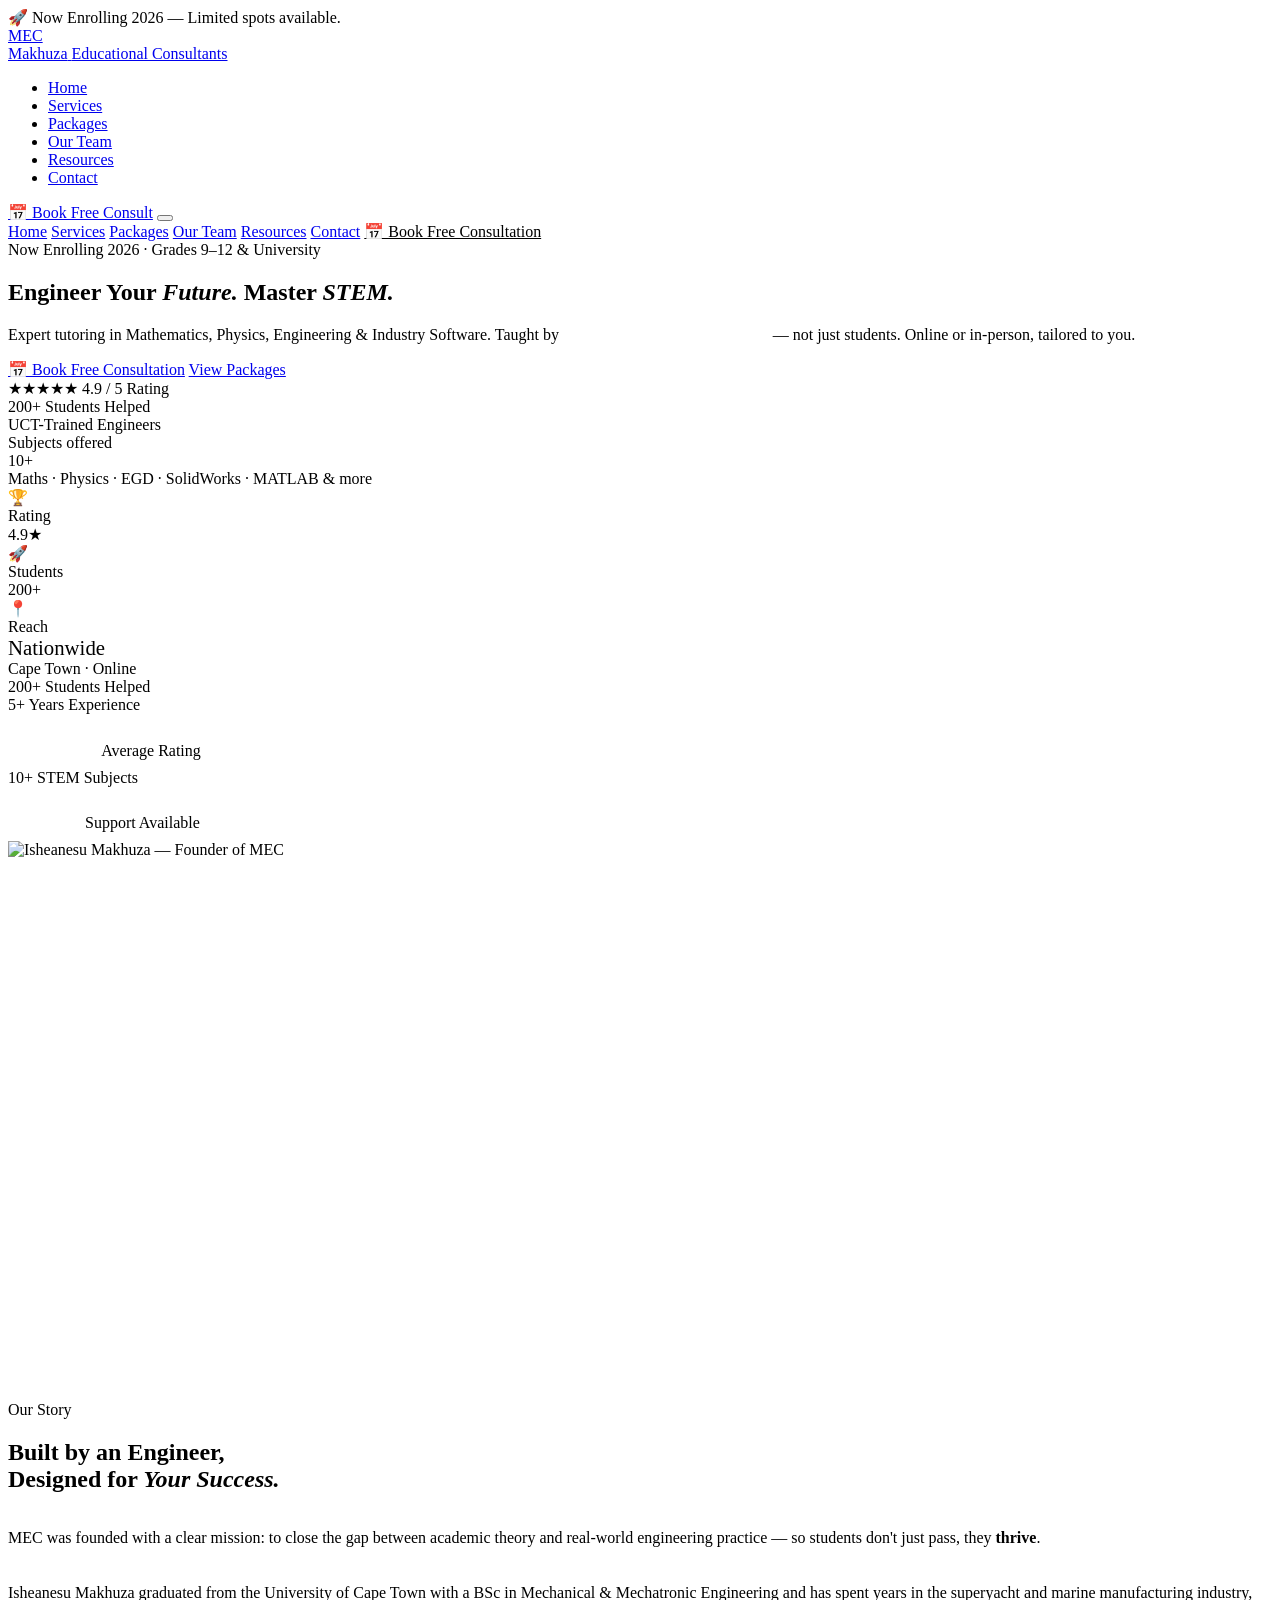
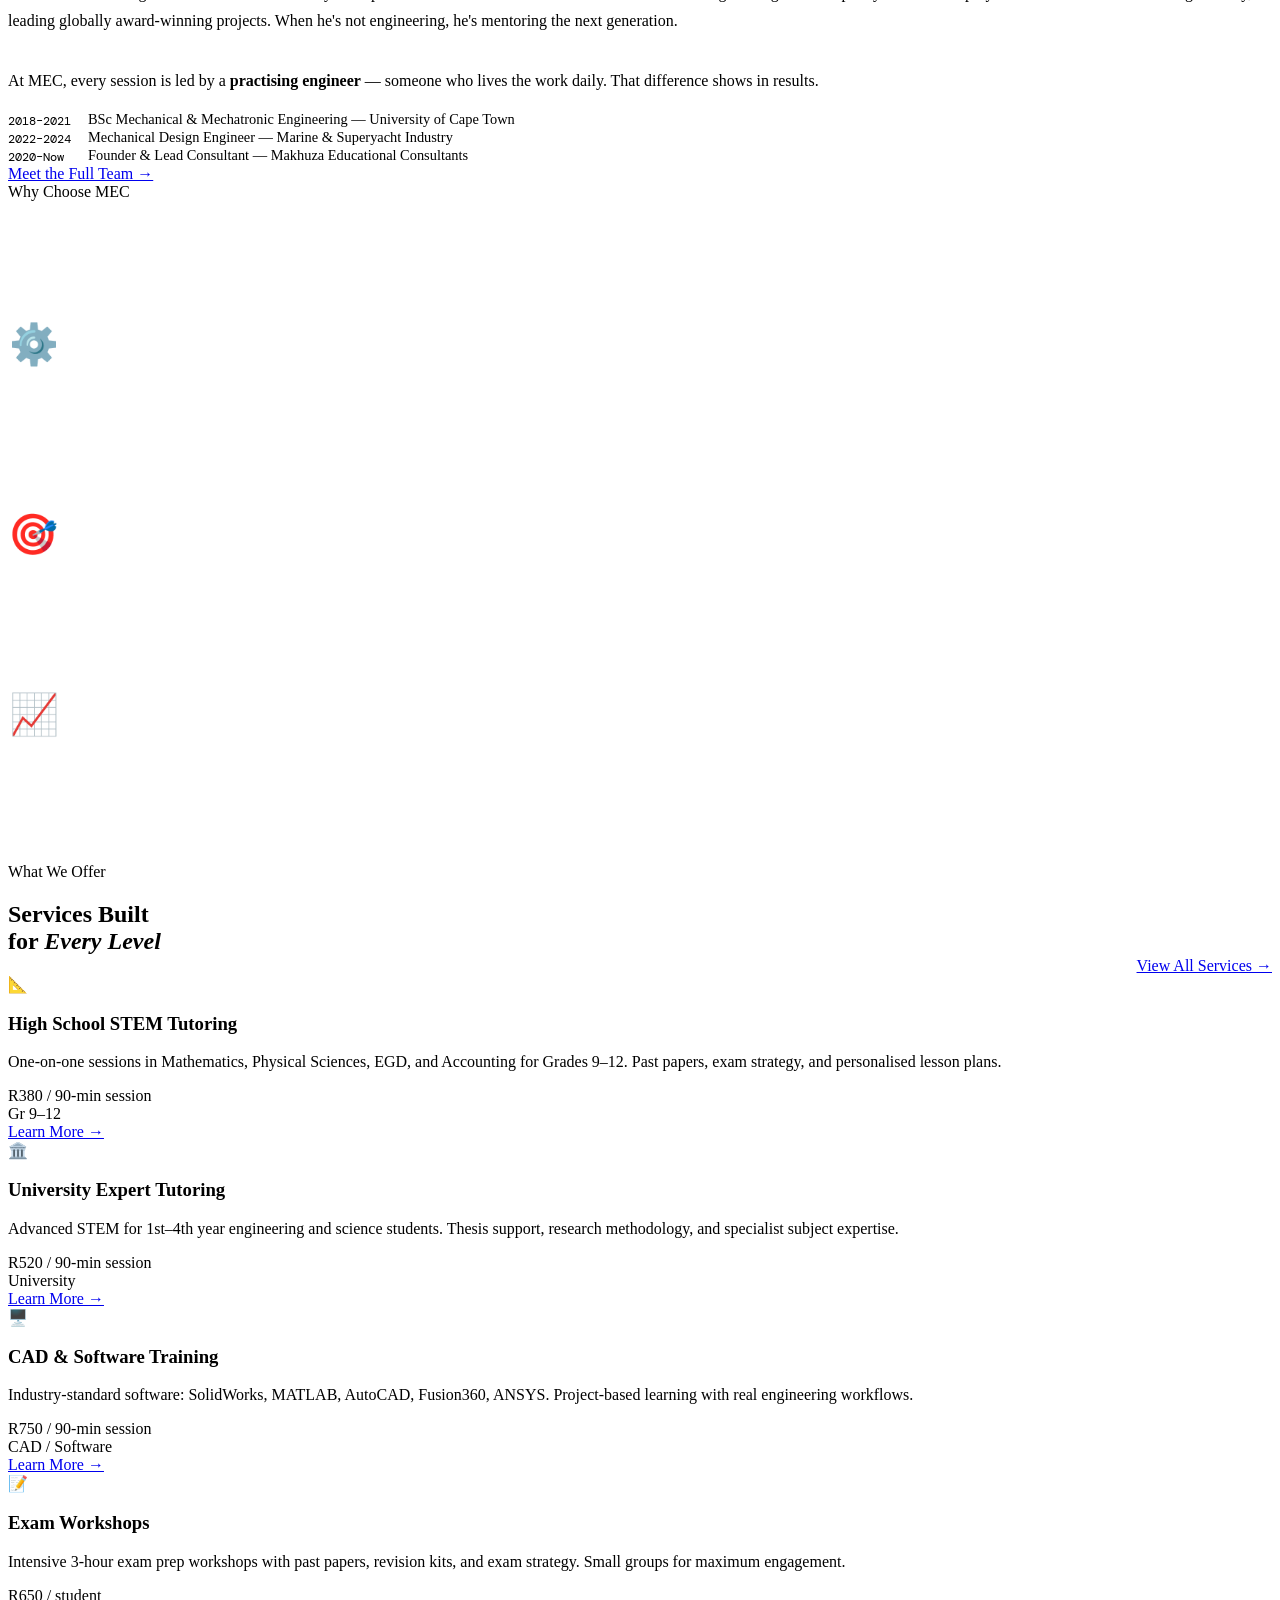
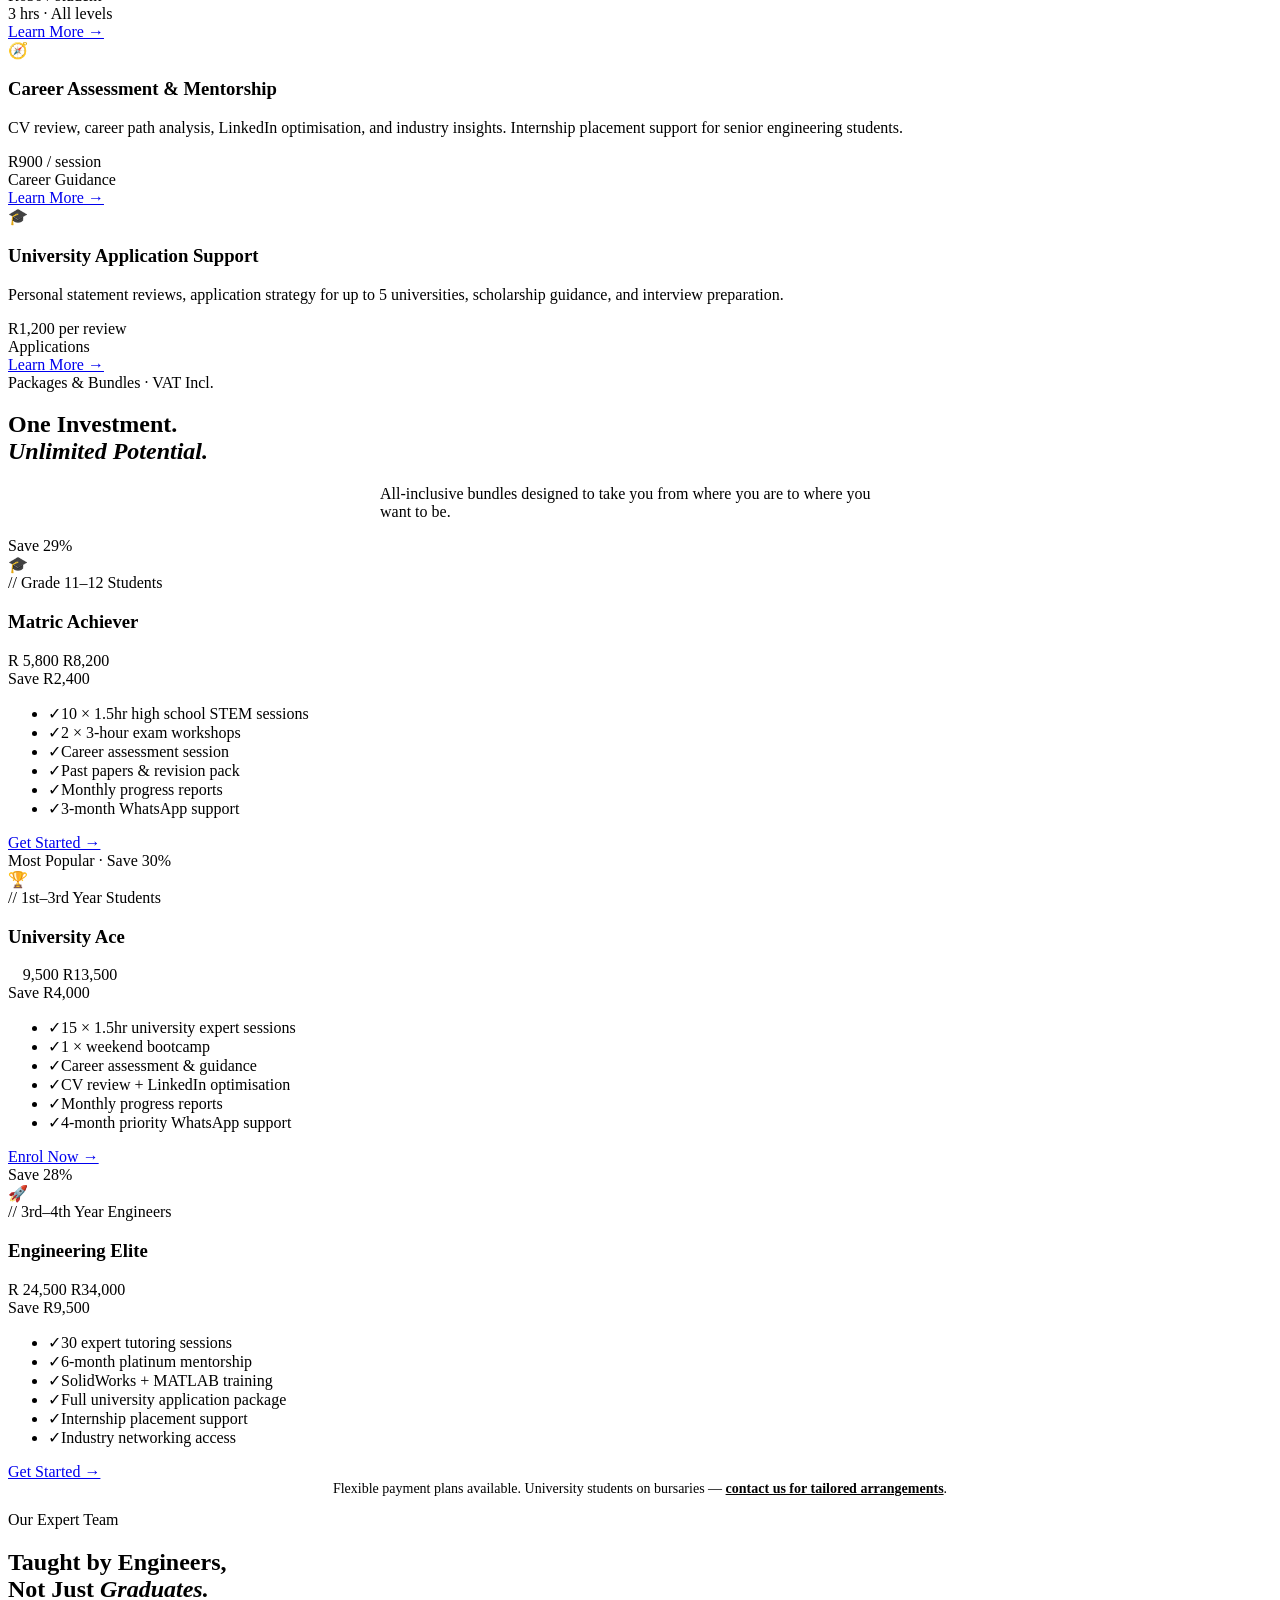
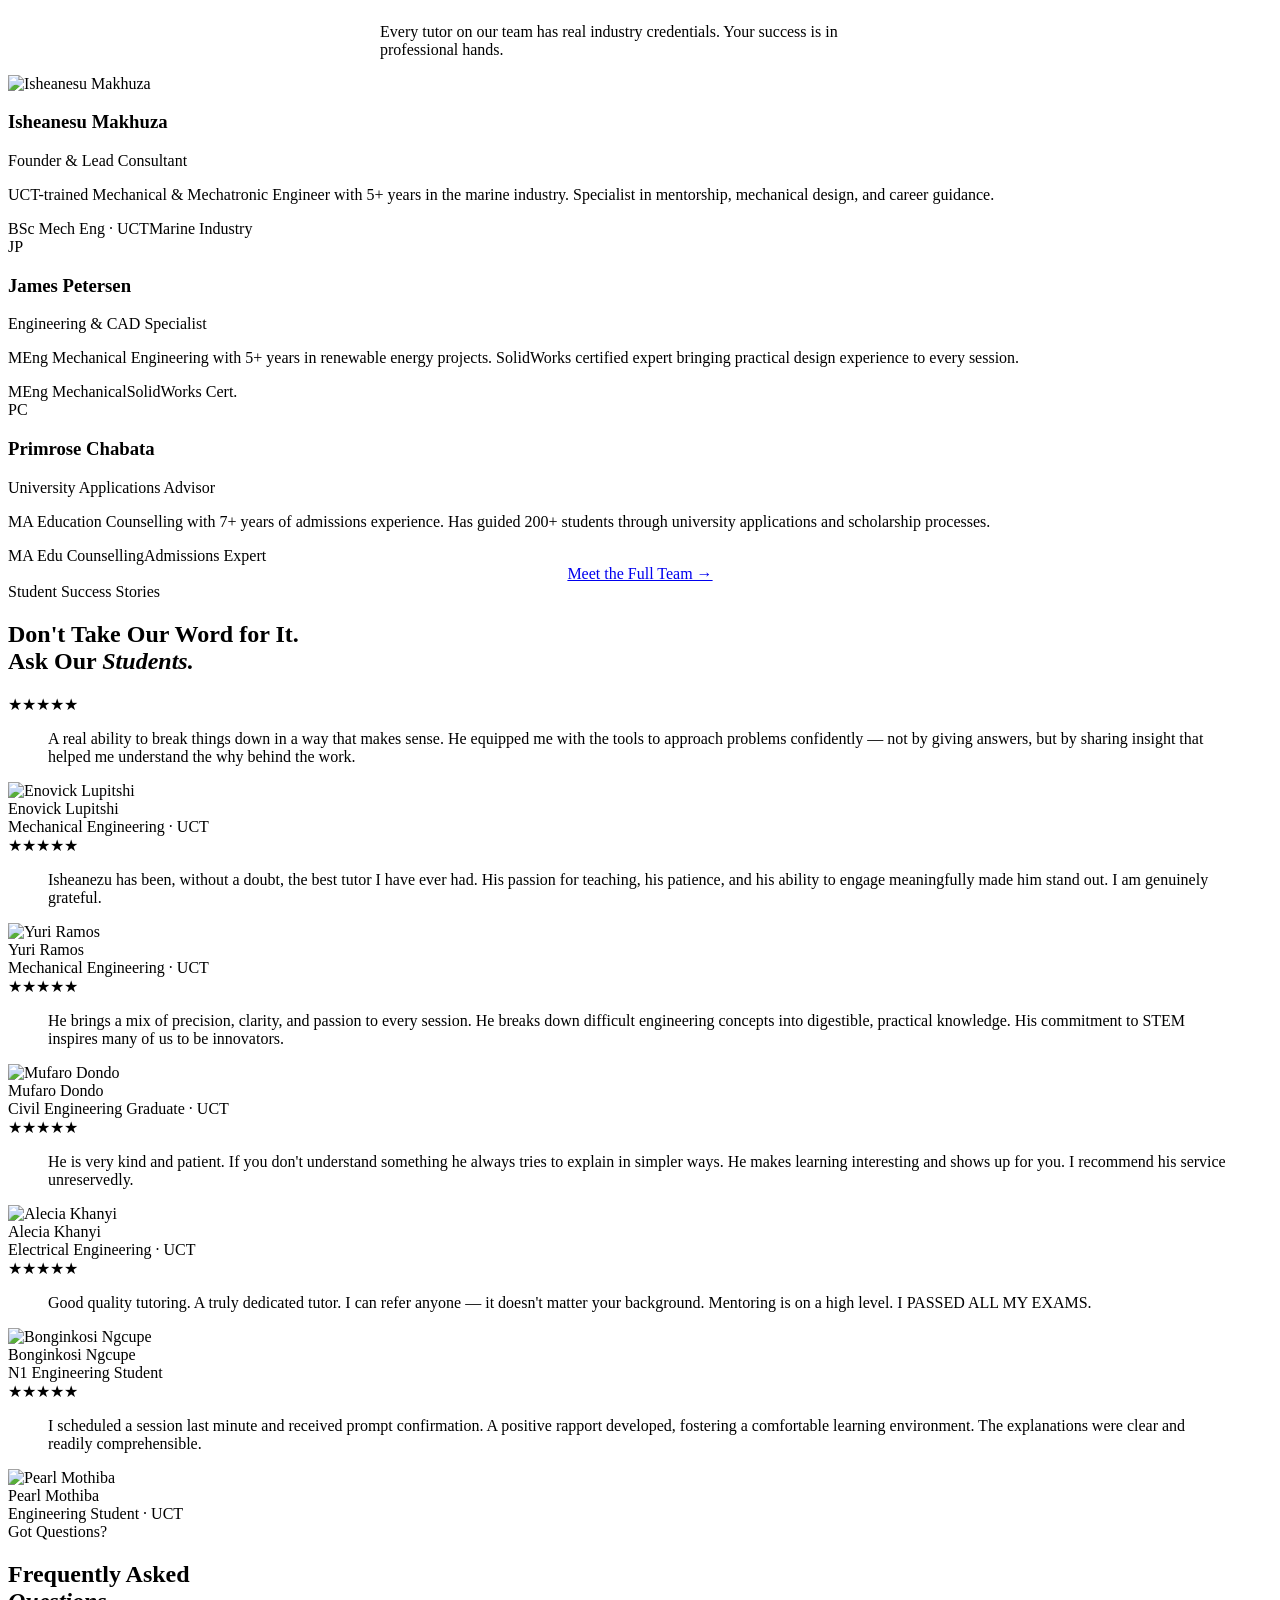
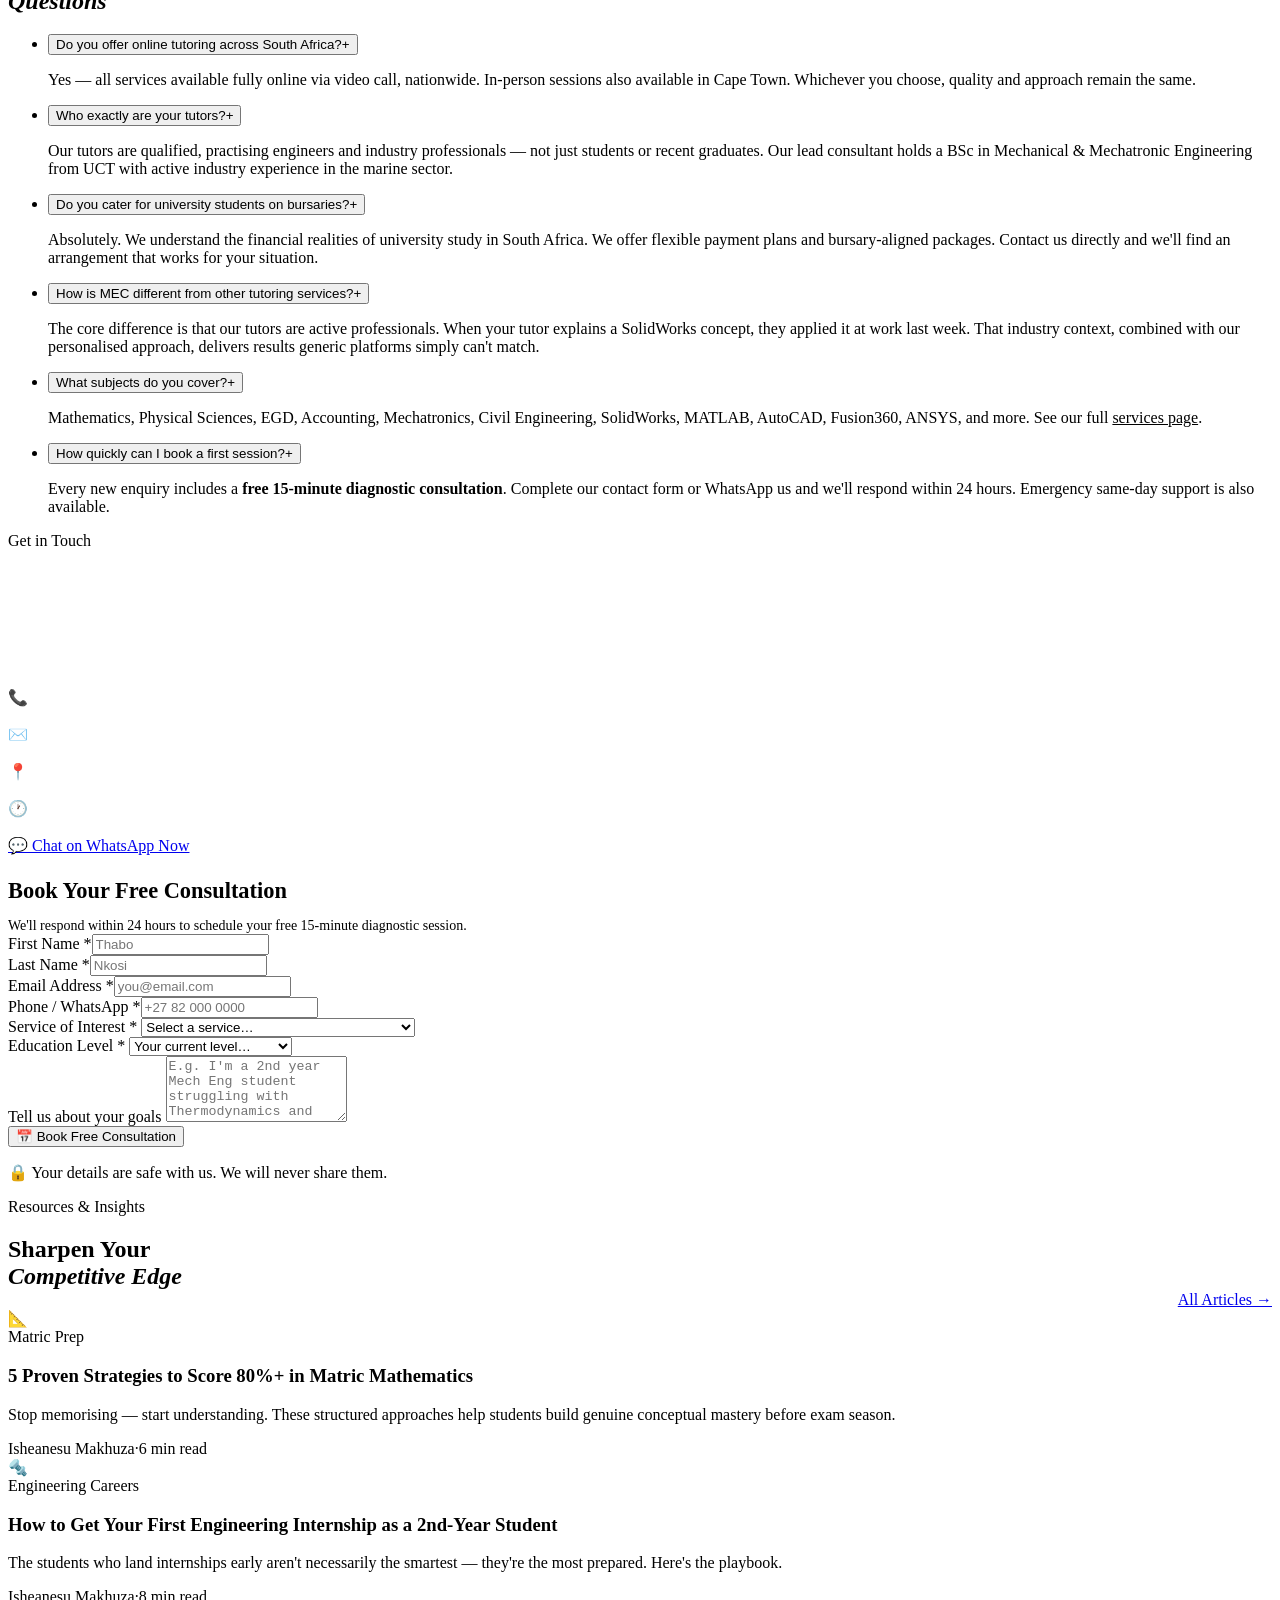
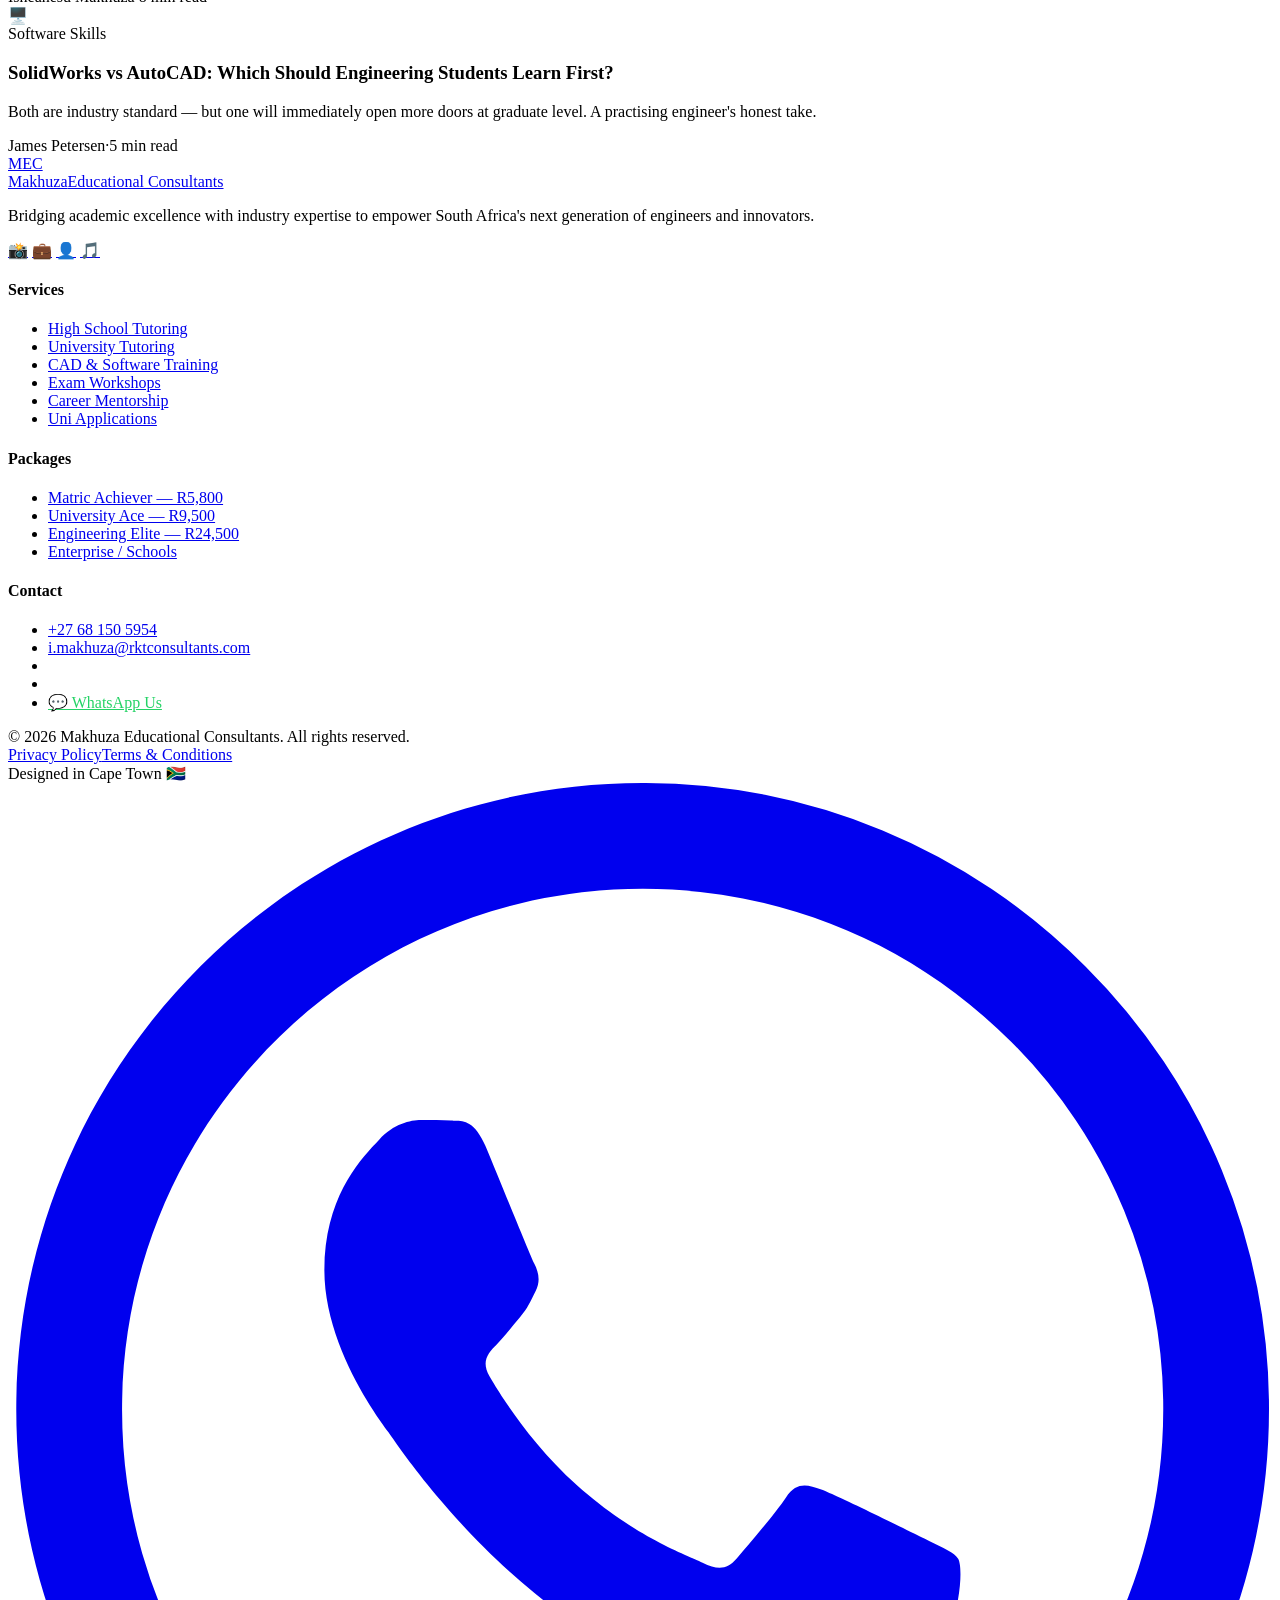
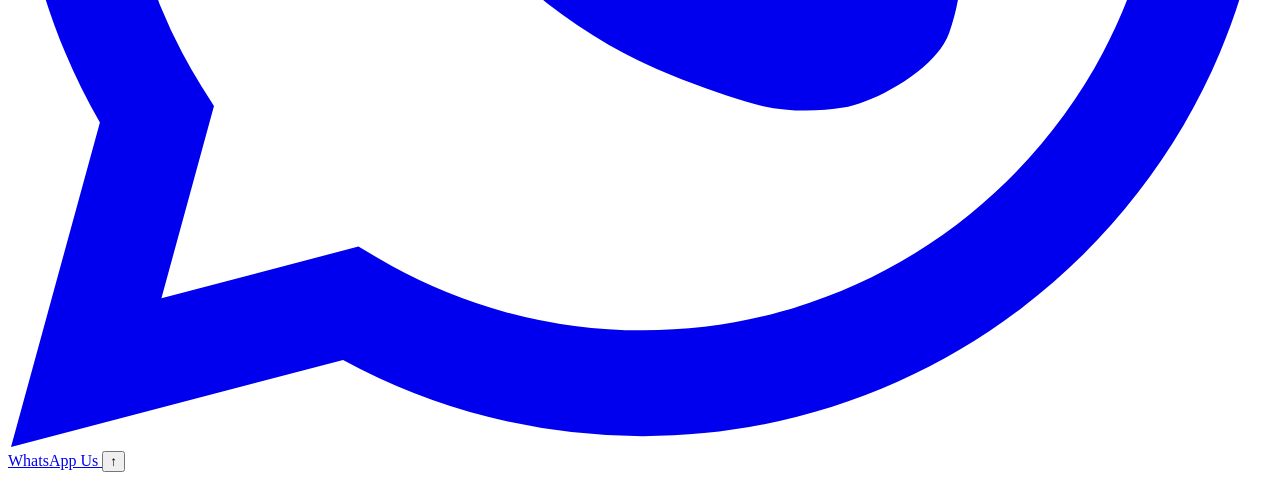
==== index.html @ 006d5409 "Add files via upload" ====
<!DOCTYPE html>
<html lang="en">
<head>
  <meta charset="UTF-8" />
  <meta name="viewport" content="width=device-width, initial-scale=1.0" />
  <title>Makhuza Educational Consultants | Expert STEM Tutoring Cape Town &amp; Online</title>
  <meta name="description" content="Qualified practising engineers tutor Grades 9–12 and university students in Mathematics, Physics, Engineering, SolidWorks &amp; MATLAB. Cape Town &amp; nationwide online. Book your free consultation today." />
  <meta name="keywords" content="STEM tutoring Cape Town, engineering tutor South Africa, mathematics tutor, physics tutoring, SolidWorks training, university tutoring, Makhuza Educational Consultants" />
  <link rel="canonical" href="https://makhuzaeducational.com/" />
  <meta property="og:type" content="website" />
  <meta property="og:url" content="https://makhuzaeducational.com/" />
  <meta property="og:title" content="Makhuza Educational Consultants | Master STEM. Achieve More." />
  <meta property="og:description" content="Expert STEM tutoring by qualified, practising engineers. Grades 9-12 &amp; university. Cape Town &amp; online nationwide." />
  <meta name="twitter:card" content="summary_large_image" />
  <script type="application/ld+json">{"@context":"https://schema.org","@graph":[{"@type":["EducationalOrganization","LocalBusiness"],"@id":"https://makhuzaeducational.com/#organization","name":"Makhuza Educational Consultants","alternateName":"MEC","url":"https://makhuzaeducational.com","description":"Expert STEM tutoring by qualified practising engineers. Grades 9-12 and university.","telephone":"+27681505954","email":"i.makhuza@rktconsultants.com","address":{"@type":"PostalAddress","streetAddress":"1 Bognor Road","addressLocality":"Cape Town","addressRegion":"Western Cape","addressCountry":"ZA"},"openingHours":["Mo-Fr 07:00-22:00","Sa 07:00-18:00"],"priceRange":"R380-R24500","aggregateRating":{"@type":"AggregateRating","ratingValue":"4.9","reviewCount":"200","bestRating":"5"}},{"@type":"FAQPage","mainEntity":[{"@type":"Question","name":"Do you offer online tutoring?","acceptedAnswer":{"@type":"Answer","text":"Yes — all sessions available online via video call, nationwide across South Africa, plus in-person in Cape Town."}},{"@type":"Question","name":"Who are your tutors?","acceptedAnswer":{"@type":"Answer","text":"Qualified practising engineers — not just students. Our lead consultant holds a BSc in Mechanical and Mechatronic Engineering from UCT."}},{"@type":"Question","name":"Do you offer payment plans for bursary students?","acceptedAnswer":{"@type":"Answer","text":"Yes. We offer flexible payment arrangements and bursary-aligned packages. Contact us to discuss."}}]}]}</script>
  <link rel="preconnect" href="https://fonts.googleapis.com" />
  <link rel="preconnect" href="https://fonts.gstatic.com" crossorigin />
  <link href="https://fonts.googleapis.com/css2?family=Cormorant+Garamond:ital,wght@0,300;0,400;0,600;0,700;1,400;1,600&family=DM+Sans:opsz,wght@9..40,300;9..40,400;9..40,500;9..40,600&family=DM+Mono:wght@400;500&display=swap" rel="stylesheet" />
  <link rel="stylesheet" href="assets/css/style.css" />
  <link rel="icon" href="data:image/svg+xml,<svg xmlns='http://www.w3.org/2000/svg' viewBox='0 0 32 32'><text y='26' font-size='26'>M</text></svg>" />
</head>
<body>

<div class="notice-bar" role="banner">
  🚀 Now Enrolling 2026 — Limited spots available. <a href="contact.html" style="color:white;font-weight:700;text-decoration:underline">Secure yours →</a>
</div>

<nav id="navbar" aria-label="Main navigation">
  <div class="container nav-inner">
    <a href="index.html" class="nav-logo" aria-label="MEC Home">
      <span class="logo-mark">MEC</span>
      <div class="logo-text">
        <span class="logo-name">Makhuza</span>
        <span class="logo-tag">Educational Consultants</span>
      </div>
    </a>
    <ul class="nav-links" role="list">
      <li><a href="index.html" class="active">Home</a></li>
      <li><a href="services.html">Services</a></li>
      <li><a href="packages.html">Packages</a></li>
      <li><a href="team.html">Our Team</a></li>
      <li><a href="blog.html">Resources</a></li>
      <li><a href="contact.html">Contact</a></li>
    </ul>
    <a href="contact.html" class="nav-cta">📅 Book Free Consult</a>
    <button class="nav-toggle" aria-label="Open menu"><span></span><span></span><span></span></button>
  </div>
</nav>

<div class="nav-drawer" role="dialog" aria-label="Mobile navigation">
  <a href="index.html">Home</a>
  <a href="services.html">Services</a>
  <a href="packages.html">Packages</a>
  <a href="team.html">Our Team</a>
  <a href="blog.html">Resources</a>
  <a href="contact.html">Contact</a>
  <a href="contact.html" style="color:var(--amber);margin-top:1rem">📅 Book Free Consultation</a>
</div>

<main id="main-content">

  <!-- HERO -->
  <section class="hero" id="home" aria-label="Hero">
    <div class="hero-inner">
      <div class="hero-content">
        <span class="hero-badge">
          <span class="hero-badge-dot"></span>
          Now Enrolling 2026 · Grades 9–12 &amp; University
        </span>
        <h1 class="hero-title" aria-label="Engineer Your Future. Master STEM.">
          <span class="hero-title-line">Engineer</span>
          <span class="hero-title-line">Your <em>Future.</em></span>
          <span class="hero-title-line">Master <em>STEM.</em></span>
        </h1>
        <p class="hero-subtitle reveal" data-delay="1">
          Expert tutoring in Mathematics, Physics, Engineering &amp; Industry Software. Taught by <strong style="color:white">qualified, practising engineers</strong> — not just students. Online or in-person, tailored to you.
        </p>
        <div class="btn-group reveal" data-delay="2">
          <a href="contact.html" class="btn btn--primary btn--lg">📅 Book Free Consultation</a>
          <a href="packages.html" class="btn btn--outline-white btn--lg">View Packages</a>
        </div>
        <div class="hero-proof reveal" data-delay="3">
          <div class="hero-proof-item">
            <span class="hero-proof-stars" aria-label="5 stars">★★★★★</span>
            <span class="hero-proof-text">4.9 / 5 Rating</span>
          </div>
          <span class="hero-proof-sep" aria-hidden="true"></span>
          <div class="hero-proof-item"><span class="hero-proof-text">200+ Students Helped</span></div>
          <span class="hero-proof-sep" aria-hidden="true"></span>
          <div class="hero-proof-item"><span class="hero-proof-text">UCT-Trained Engineers</span></div>
        </div>
      </div>
      <div class="hero-visual" aria-hidden="true">
        <div class="hero-card">
          <div class="hero-card-label">Subjects offered</div>
          <div class="hero-card-value">10+</div>
          <div class="hero-card-sub">Maths · Physics · EGD · SolidWorks · MATLAB &amp; more</div>
        </div>
        <div class="hero-card">
          <div class="hero-card-icon">🏆</div>
          <div class="hero-card-label">Rating</div>
          <div class="hero-card-value">4.9★</div>
        </div>
        <div class="hero-card">
          <div class="hero-card-icon">🚀</div>
          <div class="hero-card-label">Students</div>
          <div class="hero-card-value">200+</div>
        </div>
        <div class="hero-card">
          <div class="hero-card-icon">📍</div>
          <div class="hero-card-label">Reach</div>
          <div class="hero-card-value" style="font-size:1.3rem">Nationwide</div>
          <div class="hero-card-sub">Cape Town · Online</div>
        </div>
      </div>
    </div>
  </section>

  <!-- STATS BAR -->
  <section class="stats-bar" aria-label="Key statistics">
    <div class="container stats-inner">
      <div class="stat-item">
        <span class="stat-number counter" data-count="200" data-suffix="+">200+</span>
        <span class="stat-label">Students Helped</span>
      </div>
      <div class="stat-item">
        <span class="stat-number counter" data-count="5" data-suffix="+">5+</span>
        <span class="stat-label">Years Experience</span>
      </div>
      <div class="stat-item">
        <span class="stat-number" style="font-family:'Cormorant Garamond',serif;font-size:clamp(2rem,4vw,2.8rem);font-weight:700;color:white">4.9★</span>
        <span class="stat-label">Average Rating</span>
      </div>
      <div class="stat-item">
        <span class="stat-number counter" data-count="10" data-suffix="+">10+</span>
        <span class="stat-label">STEM Subjects</span>
      </div>
      <div class="stat-item">
        <span class="stat-number" style="font-family:'Cormorant Garamond',serif;font-size:clamp(2rem,4vw,2.8rem);font-weight:700;color:white">24/7</span>
        <span class="stat-label">Support Available</span>
      </div>
    </div>
  </section>

  <!-- ABOUT -->
  <section class="section section--cream" id="about" aria-labelledby="about-heading">
    <div class="container">
      <div class="grid-2" style="align-items:center;gap:var(--s7)">
        <div class="reveal-left">
          <div style="position:relative;border-radius:var(--r-xl);overflow:hidden;aspect-ratio:3/4;background:var(--amber-light);max-width:420px">
            <img src="https://uploads.onecompiler.io/43n2x9c7u/43n4auxuh/WhatsApp%20Image%202025-06-18%20at%2007.31.44_c8cdc1a1.jpg" alt="Isheanesu Makhuza — Founder of MEC" style="width:100%;height:100%;object-fit:cover;object-position:top center" loading="lazy" />
            <div style="position:absolute;bottom:var(--s3);left:var(--s3);background:var(--charcoal);color:white;border-radius:var(--r-md);padding:var(--s2) var(--s3)">
              <div style="font-family:'DM Mono',monospace;font-size:0.65rem;letter-spacing:0.12em;text-transform:uppercase;color:var(--amber);margin-bottom:0.25rem">Founder &amp; Lead</div>
              <div style="font-family:'Cormorant Garamond',serif;font-size:1.1rem;font-weight:600">Isheanesu Makhuza</div>
              <div style="font-size:0.78rem;color:rgba(255,255,255,0.6)">BSc Mech &amp; Mechatronic Eng · UCT</div>
            </div>
          </div>
        </div>
        <div class="reveal-right" style="display:flex;flex-direction:column;gap:var(--s3)">
          <div>
            <span class="label">Our Story</span>
            <div class="section-rule"></div>
            <h2 id="about-heading">Built by an Engineer,<br>Designed for <em style="font-style:italic;color:var(--amber)">Your Success.</em></h2>
          </div>
          <p class="lead">MEC was founded with a clear mission: to close the gap between academic theory and real-world engineering practice — so students don't just pass, they <strong>thrive</strong>.</p>
          <p style="color:var(--text-muted);line-height:1.75">Isheanesu Makhuza graduated from the University of Cape Town with a BSc in Mechanical &amp; Mechatronic Engineering and has spent years in the superyacht and marine manufacturing industry, leading globally award-winning projects. When he's not engineering, he's mentoring the next generation.</p>
          <p style="color:var(--text-muted);line-height:1.75">At MEC, every session is led by a <strong>practising engineer</strong> — someone who lives the work daily. That difference shows in results.</p>
          <div style="display:flex;flex-direction:column;gap:var(--s2);padding-top:var(--s1)">
            <div style="display:flex;align-items:flex-start;gap:var(--s2)">
              <span style="font-family:'DM Mono',monospace;font-size:0.72rem;color:var(--amber);min-width:80px;padding-top:0.2rem">2018–2021</span>
              <span style="font-size:0.9rem;color:var(--text-muted)">BSc Mechanical &amp; Mechatronic Engineering — University of Cape Town</span>
            </div>
            <div style="display:flex;align-items:flex-start;gap:var(--s2)">
              <span style="font-family:'DM Mono',monospace;font-size:0.72rem;color:var(--amber);min-width:80px;padding-top:0.2rem">2022–2024</span>
              <span style="font-size:0.9rem;color:var(--text-muted)">Mechanical Design Engineer — Marine &amp; Superyacht Industry</span>
            </div>
            <div style="display:flex;align-items:flex-start;gap:var(--s2)">
              <span style="font-family:'DM Mono',monospace;font-size:0.72rem;color:var(--amber);min-width:80px;padding-top:0.2rem">2020–Now</span>
              <span style="font-size:0.9rem;color:var(--text-muted)">Founder &amp; Lead Consultant — Makhuza Educational Consultants</span>
            </div>
          </div>
          <a href="team.html" class="btn btn--outline" style="width:fit-content;margin-top:var(--s1)">Meet the Full Team →</a>
        </div>
      </div>
    </div>
  </section>

  <!-- WHY MEC -->
  <section class="section section--dark" aria-labelledby="why-heading">
    <div class="container">
      <div class="section-header text-center reveal">
        <span class="label">Why Choose MEC</span>
        <div class="section-rule" style="display:block;margin-inline:auto"></div>
        <h2 id="why-heading" style="color:white">The MEC Difference</h2>
        <p style="color:rgba(255,255,255,0.6);max-width:520px;margin-inline:auto">Three commitments that separate us from every other tutoring service in South Africa.</p>
      </div>
      <div class="grid-3" style="gap:var(--s3)">
        <div class="reveal" data-delay="1" style="padding:var(--s4);background:rgba(255,255,255,0.05);border:1px solid rgba(255,255,255,0.08);border-radius:var(--r-lg);display:flex;flex-direction:column;gap:var(--s2)">
          <div style="font-size:2.5rem">⚙️</div>
          <h3 style="color:white;font-size:1.4rem">Real Engineers,<br>Real Results</h3>
          <p style="color:rgba(255,255,255,0.6);font-size:0.9rem;line-height:1.7">Our tutors apply these concepts at work. That industry context transforms how you understand STEM.</p>
        </div>
        <div class="reveal" data-delay="2" style="padding:var(--s4);background:var(--amber);border:1px solid var(--amber);border-radius:var(--r-lg);display:flex;flex-direction:column;gap:var(--s2);transform:translateY(-8px)">
          <div style="font-size:2.5rem">🎯</div>
          <h3 style="color:white;font-size:1.4rem">Tailored to <em>You</em></h3>
          <p style="color:rgba(255,255,255,0.85);font-size:0.9rem;line-height:1.7">Every session is built around your learning style, pace, and goals — from matric prep to final-year engineering projects.</p>
        </div>
        <div class="reveal" data-delay="3" style="padding:var(--s4);background:rgba(255,255,255,0.05);border:1px solid rgba(255,255,255,0.08);border-radius:var(--r-lg);display:flex;flex-direction:column;gap:var(--s2)">
          <div style="font-size:2.5rem">📈</div>
          <h3 style="color:white;font-size:1.4rem">Proven Track Record</h3>
          <p style="color:rgba(255,255,255,0.6);font-size:0.9rem;line-height:1.7">200+ students, 4.9/5 stars, and a growing list who didn't just pass — they outperformed. Results speak louder.</p>
        </div>
      </div>
    </div>
  </section>

  <!-- SERVICES PREVIEW -->
  <section class="section section--cream" id="services" aria-labelledby="services-heading">
    <div class="container">
      <div class="section-header reveal" style="display:flex;align-items:flex-end;justify-content:space-between;flex-wrap:wrap;gap:var(--s2)">
        <div>
          <span class="label">What We Offer</span>
          <div class="section-rule"></div>
          <h2 id="services-heading">Services Built<br>for <em style="font-style:italic;color:var(--amber)">Every Level</em></h2>
        </div>
        <a href="services.html" class="btn btn--outline" style="flex-shrink:0">View All Services →</a>
      </div>
      <div class="grid-auto">
        <article class="service-card reveal" data-delay="1">
          <div class="service-icon">📐</div>
          <h3>High School STEM Tutoring</h3>
          <p>One-on-one sessions in Mathematics, Physical Sciences, EGD, and Accounting for Grades 9–12. Past papers, exam strategy, and personalised lesson plans.</p>
          <div><div class="service-price">R380 <span>/ 90-min session</span></div><span class="service-tag">Gr 9–12</span></div>
          <a href="services.html" class="btn btn--outline btn--sm" style="width:fit-content">Learn More →</a>
        </article>
        <article class="service-card reveal" data-delay="2">
          <div class="service-icon">🏛️</div>
          <h3>University Expert Tutoring</h3>
          <p>Advanced STEM for 1st–4th year engineering and science students. Thesis support, research methodology, and specialist subject expertise.</p>
          <div><div class="service-price">R520 <span>/ 90-min session</span></div><span class="service-tag">University</span></div>
          <a href="services.html" class="btn btn--outline btn--sm" style="width:fit-content">Learn More →</a>
        </article>
        <article class="service-card reveal" data-delay="3">
          <div class="service-icon">🖥️</div>
          <h3>CAD &amp; Software Training</h3>
          <p>Industry-standard software: SolidWorks, MATLAB, AutoCAD, Fusion360, ANSYS. Project-based learning with real engineering workflows.</p>
          <div><div class="service-price">R750 <span>/ 90-min session</span></div><span class="service-tag">CAD / Software</span></div>
          <a href="services.html" class="btn btn--outline btn--sm" style="width:fit-content">Learn More →</a>
        </article>
        <article class="service-card reveal" data-delay="4">
          <div class="service-icon">📝</div>
          <h3>Exam Workshops</h3>
          <p>Intensive 3-hour exam prep workshops with past papers, revision kits, and exam strategy. Small groups for maximum engagement.</p>
          <div><div class="service-price">R650 <span>/ student</span></div><span class="service-tag">3 hrs · All levels</span></div>
          <a href="services.html" class="btn btn--outline btn--sm" style="width:fit-content">Learn More →</a>
        </article>
        <article class="service-card reveal" data-delay="5">
          <div class="service-icon">🧭</div>
          <h3>Career Assessment &amp; Mentorship</h3>
          <p>CV review, career path analysis, LinkedIn optimisation, and industry insights. Internship placement support for senior engineering students.</p>
          <div><div class="service-price">R900 <span>/ session</span></div><span class="service-tag">Career Guidance</span></div>
          <a href="services.html" class="btn btn--outline btn--sm" style="width:fit-content">Learn More →</a>
        </article>
        <article class="service-card reveal" data-delay="6">
          <div class="service-icon">🎓</div>
          <h3>University Application Support</h3>
          <p>Personal statement reviews, application strategy for up to 5 universities, scholarship guidance, and interview preparation.</p>
          <div><div class="service-price">R1,200 <span>per review</span></div><span class="service-tag">Applications</span></div>
          <a href="services.html" class="btn btn--outline btn--sm" style="width:fit-content">Learn More →</a>
        </article>
      </div>
    </div>
  </section>

  <!-- PACKAGES -->
  <section class="section" id="packages" aria-labelledby="packages-heading">
    <div class="container">
      <div class="section-header text-center reveal">
        <span class="label">Packages &amp; Bundles · VAT Incl.</span>
        <div class="section-rule" style="display:block;margin-inline:auto"></div>
        <h2 id="packages-heading">One Investment.<br><em style="font-style:italic;color:var(--amber)">Unlimited Potential.</em></h2>
        <p class="lead" style="max-width:520px;margin-inline:auto">All-inclusive bundles designed to take you from where you are to where you want to be.</p>
      </div>
      <div class="pricing-grid">
        <div class="price-card reveal-scale" data-delay="1">
          <div class="price-badge">Save 29%</div>
          <div class="price-card-icon">🎓</div>
          <span class="price-card-for">// Grade 11–12 Students</span>
          <h3>Matric Achiever</h3>
          <div class="price-amount">
            <span class="price-currency">R</span>
            <span class="price-value">5,800</span>
            <span class="price-was">R8,200</span>
          </div>
          <span class="price-save">Save R2,400</span>
          <div class="price-divider"></div>
          <ul class="price-features">
            <li class="price-feature"><span class="price-feature-icon">✓</span>10 × 1.5hr high school STEM sessions</li>
            <li class="price-feature"><span class="price-feature-icon">✓</span>2 × 3-hour exam workshops</li>
            <li class="price-feature"><span class="price-feature-icon">✓</span>Career assessment session</li>
            <li class="price-feature"><span class="price-feature-icon">✓</span>Past papers &amp; revision pack</li>
            <li class="price-feature"><span class="price-feature-icon">✓</span>Monthly progress reports</li>
            <li class="price-feature"><span class="price-feature-icon">✓</span>3-month WhatsApp support</li>
          </ul>
          <a href="contact.html" class="btn btn--outline">Get Started →</a>
        </div>
        <div class="price-card price-card--featured reveal-scale" data-delay="2">
          <div class="price-badge">Most Popular · Save 30%</div>
          <div class="price-card-icon">🏆</div>
          <span class="price-card-for">// 1st–3rd Year Students</span>
          <h3>University Ace</h3>
          <div class="price-amount">
            <span class="price-currency" style="color:rgba(255,255,255,0.5)">R</span>
            <span class="price-value">9,500</span>
            <span class="price-was">R13,500</span>
          </div>
          <span class="price-save">Save R4,000</span>
          <div class="price-divider"></div>
          <ul class="price-features">
            <li class="price-feature"><span class="price-feature-icon">✓</span>15 × 1.5hr university expert sessions</li>
            <li class="price-feature"><span class="price-feature-icon">✓</span>1 × weekend bootcamp</li>
            <li class="price-feature"><span class="price-feature-icon">✓</span>Career assessment &amp; guidance</li>
            <li class="price-feature"><span class="price-feature-icon">✓</span>CV review + LinkedIn optimisation</li>
            <li class="price-feature"><span class="price-feature-icon">✓</span>Monthly progress reports</li>
            <li class="price-feature"><span class="price-feature-icon">✓</span>4-month priority WhatsApp support</li>
          </ul>
          <a href="contact.html" class="btn btn--primary">Enrol Now →</a>
        </div>
        <div class="price-card reveal-scale" data-delay="3">
          <div class="price-badge">Save 28%</div>
          <div class="price-card-icon">🚀</div>
          <span class="price-card-for">// 3rd–4th Year Engineers</span>
          <h3>Engineering Elite</h3>
          <div class="price-amount">
            <span class="price-currency">R</span>
            <span class="price-value">24,500</span>
            <span class="price-was">R34,000</span>
          </div>
          <span class="price-save">Save R9,500</span>
          <div class="price-divider"></div>
          <ul class="price-features">
            <li class="price-feature"><span class="price-feature-icon">✓</span>30 expert tutoring sessions</li>
            <li class="price-feature"><span class="price-feature-icon">✓</span>6-month platinum mentorship</li>
            <li class="price-feature"><span class="price-feature-icon">✓</span>SolidWorks + MATLAB training</li>
            <li class="price-feature"><span class="price-feature-icon">✓</span>Full university application package</li>
            <li class="price-feature"><span class="price-feature-icon">✓</span>Internship placement support</li>
            <li class="price-feature"><span class="price-feature-icon">✓</span>Industry networking access</li>
          </ul>
          <a href="contact.html" class="btn btn--outline">Get Started →</a>
        </div>
      </div>
      <p style="text-align:center;font-size:0.875rem;color:var(--text-muted);margin-top:var(--s4)">
        Flexible payment plans available. University students on bursaries — <a href="contact.html" style="color:var(--amber);font-weight:600">contact us for tailored arrangements</a>.
      </p>
    </div>
  </section>

  <!-- TEAM PREVIEW -->
  <section class="section section--amber" id="team" aria-labelledby="team-heading">
    <div class="container">
      <div class="section-header text-center reveal">
        <span class="label">Our Expert Team</span>
        <div class="section-rule" style="display:block;margin-inline:auto"></div>
        <h2 id="team-heading">Taught by Engineers,<br>Not Just <em style="font-style:italic;color:var(--amber)">Graduates.</em></h2>
        <p class="lead" style="max-width:520px;margin-inline:auto">Every tutor on our team has real industry credentials. Your success is in professional hands.</p>
      </div>
      <div class="grid-3" style="gap:var(--s3)">
        <article class="team-card reveal" data-delay="1">
          <div class="team-photo">
            <img src="https://uploads.onecompiler.io/43n2x9c7u/43n4auxuh/WhatsApp%20Image%202025-06-18%20at%2007.31.44_c8cdc1a1.jpg" alt="Isheanesu Makhuza" loading="lazy" />
          </div>
          <div class="team-info">
            <h3>Isheanesu Makhuza</h3>
            <p class="team-role">Founder &amp; Lead Consultant</p>
            <p class="team-bio">UCT-trained Mechanical &amp; Mechatronic Engineer with 5+ years in the marine industry. Specialist in mentorship, mechanical design, and career guidance.</p>
            <div class="team-quals"><span class="team-qual">BSc Mech Eng · UCT</span><span class="team-qual">Marine Industry</span></div>
          </div>
        </article>
        <article class="team-card reveal" data-delay="2">
          <div class="team-photo"><div class="team-photo-placeholder">JP</div></div>
          <div class="team-info">
            <h3>James Petersen</h3>
            <p class="team-role">Engineering &amp; CAD Specialist</p>
            <p class="team-bio">MEng Mechanical Engineering with 5+ years in renewable energy projects. SolidWorks certified expert bringing practical design experience to every session.</p>
            <div class="team-quals"><span class="team-qual">MEng Mechanical</span><span class="team-qual">SolidWorks Cert.</span></div>
          </div>
        </article>
        <article class="team-card reveal" data-delay="3">
          <div class="team-photo"><div class="team-photo-placeholder">PC</div></div>
          <div class="team-info">
            <h3>Primrose Chabata</h3>
            <p class="team-role">University Applications Advisor</p>
            <p class="team-bio">MA Education Counselling with 7+ years of admissions experience. Has guided 200+ students through university applications and scholarship processes.</p>
            <div class="team-quals"><span class="team-qual">MA Edu Counselling</span><span class="team-qual">Admissions Expert</span></div>
          </div>
        </article>
      </div>
      <div style="text-align:center;margin-top:var(--s5)">
        <a href="team.html" class="btn btn--outline">Meet the Full Team →</a>
      </div>
    </div>
  </section>

  <!-- TESTIMONIALS -->
  <section class="section section--cream" id="reviews" aria-labelledby="reviews-heading">
    <div class="container">
      <div class="section-header text-center reveal">
        <span class="label">Student Success Stories</span>
        <div class="section-rule" style="display:block;margin-inline:auto"></div>
        <h2 id="reviews-heading">Don't Take Our Word for It.<br>Ask Our <em style="font-style:italic;color:var(--amber)">Students.</em></h2>
      </div>
      <div class="testimonial-grid">
        <article class="testimonial-card reveal" data-delay="1">
          <div class="testimonial-stars">★★★★★</div>
          <blockquote class="testimonial-quote">A real ability to break things down in a way that makes sense. He equipped me with the tools to approach problems confidently — not by giving answers, but by sharing insight that helped me understand the why behind the work.</blockquote>
          <div class="testimonial-author">
            <div class="testimonial-avatar"><img src="https://uploads.onecompiler.io/43n2x9c7u/43n4auxuh/ENO.png" alt="Enovick Lupitshi" loading="lazy" /></div>
            <div><div class="testimonial-name">Enovick Lupitshi</div><div class="testimonial-title">Mechanical Engineering · UCT</div></div>
          </div>
        </article>
        <article class="testimonial-card reveal" data-delay="2">
          <div class="testimonial-stars">★★★★★</div>
          <blockquote class="testimonial-quote">Isheanezu has been, without a doubt, the best tutor I have ever had. His passion for teaching, his patience, and his ability to engage meaningfully made him stand out. I am genuinely grateful.</blockquote>
          <div class="testimonial-author">
            <div class="testimonial-avatar"><img src="https://uploads.onecompiler.io/43n2x9c7u/43n4auxuh/unnamed%20(1).png" alt="Yuri Ramos" loading="lazy" /></div>
            <div><div class="testimonial-name">Yuri Ramos</div><div class="testimonial-title">Mechanical Engineering · UCT</div></div>
          </div>
        </article>
        <article class="testimonial-card reveal" data-delay="3">
          <div class="testimonial-stars">★★★★★</div>
          <blockquote class="testimonial-quote">He brings a mix of precision, clarity, and passion to every session. He breaks down difficult engineering concepts into digestible, practical knowledge. His commitment to STEM inspires many of us to be innovators.</blockquote>
          <div class="testimonial-author">
            <div class="testimonial-avatar"><img src="https://uploads.onecompiler.io/43n2x9c7u/43n4auxuh/DONDO.png" alt="Mufaro Dondo" loading="lazy" /></div>
            <div><div class="testimonial-name">Mufaro Dondo</div><div class="testimonial-title">Civil Engineering Graduate · UCT</div></div>
          </div>
        </article>
        <article class="testimonial-card reveal" data-delay="4">
          <div class="testimonial-stars">★★★★★</div>
          <blockquote class="testimonial-quote">He is very kind and patient. If you don't understand something he always tries to explain in simpler ways. He makes learning interesting and shows up for you. I recommend his service unreservedly.</blockquote>
          <div class="testimonial-author">
            <div class="testimonial-avatar"><img src="https://uploads.onecompiler.io/43n2x9c7u/43n4auxuh/ALECIA.png" alt="Alecia Khanyi" loading="lazy" /></div>
            <div><div class="testimonial-name">Alecia Khanyi</div><div class="testimonial-title">Electrical Engineering · UCT</div></div>
          </div>
        </article>
        <article class="testimonial-card reveal" data-delay="5">
          <div class="testimonial-stars">★★★★★</div>
          <blockquote class="testimonial-quote">Good quality tutoring. A truly dedicated tutor. I can refer anyone — it doesn't matter your background. Mentoring is on a high level. I PASSED ALL MY EXAMS.</blockquote>
          <div class="testimonial-author">
            <div class="testimonial-avatar"><img src="https://uploads.onecompiler.io/43n2x9c7u/43n4auxuh/BONGINKOSI.png" alt="Bonginkosi Ngcupe" loading="lazy" /></div>
            <div><div class="testimonial-name">Bonginkosi Ngcupe</div><div class="testimonial-title">N1 Engineering Student</div></div>
          </div>
        </article>
        <article class="testimonial-card reveal" data-delay="6">
          <div class="testimonial-stars">★★★★★</div>
          <blockquote class="testimonial-quote">I scheduled a session last minute and received prompt confirmation. A positive rapport developed, fostering a comfortable learning environment. The explanations were clear and readily comprehensible.</blockquote>
          <div class="testimonial-author">
            <div class="testimonial-avatar"><img src="https://uploads.onecompiler.io/43n2x9c7u/43n4auxuh/unnamed.png" alt="Pearl Mothiba" loading="lazy" /></div>
            <div><div class="testimonial-name">Pearl Mothiba</div><div class="testimonial-title">Engineering Student · UCT</div></div>
          </div>
        </article>
      </div>
    </div>
  </section>

  <!-- FAQ -->
  <section class="section" id="faq" aria-labelledby="faq-heading">
    <div class="container container--narrow">
      <div class="section-header text-center reveal">
        <span class="label">Got Questions?</span>
        <div class="section-rule" style="display:block;margin-inline:auto"></div>
        <h2 id="faq-heading">Frequently Asked<br><em style="font-style:italic;color:var(--amber)">Questions</em></h2>
      </div>
      <ul class="faq-list reveal">
        <li class="faq-item">
          <button class="faq-question">Do you offer online tutoring across South Africa?<span class="faq-icon">+</span></button>
          <div class="faq-answer"><p>Yes — all services available fully online via video call, nationwide. In-person sessions also available in Cape Town. Whichever you choose, quality and approach remain the same.</p></div>
        </li>
        <li class="faq-item">
          <button class="faq-question">Who exactly are your tutors?<span class="faq-icon">+</span></button>
          <div class="faq-answer"><p>Our tutors are qualified, practising engineers and industry professionals — not just students or recent graduates. Our lead consultant holds a BSc in Mechanical &amp; Mechatronic Engineering from UCT with active industry experience in the marine sector.</p></div>
        </li>
        <li class="faq-item">
          <button class="faq-question">Do you cater for university students on bursaries?<span class="faq-icon">+</span></button>
          <div class="faq-answer"><p>Absolutely. We understand the financial realities of university study in South Africa. We offer flexible payment plans and bursary-aligned packages. Contact us directly and we'll find an arrangement that works for your situation.</p></div>
        </li>
        <li class="faq-item">
          <button class="faq-question">How is MEC different from other tutoring services?<span class="faq-icon">+</span></button>
          <div class="faq-answer"><p>The core difference is that our tutors are active professionals. When your tutor explains a SolidWorks concept, they applied it at work last week. That industry context, combined with our personalised approach, delivers results generic platforms simply can't match.</p></div>
        </li>
        <li class="faq-item">
          <button class="faq-question">What subjects do you cover?<span class="faq-icon">+</span></button>
          <div class="faq-answer"><p>Mathematics, Physical Sciences, EGD, Accounting, Mechatronics, Civil Engineering, SolidWorks, MATLAB, AutoCAD, Fusion360, ANSYS, and more. See our full <a href="services.html" style="color:var(--amber)">services page</a>.</p></div>
        </li>
        <li class="faq-item">
          <button class="faq-question">How quickly can I book a first session?<span class="faq-icon">+</span></button>
          <div class="faq-answer"><p>Every new enquiry includes a <strong>free 15-minute diagnostic consultation</strong>. Complete our contact form or WhatsApp us and we'll respond within 24 hours. Emergency same-day support is also available.</p></div>
        </li>
      </ul>
    </div>
  </section>

  <!-- CONTACT CTA -->
  <section class="section section--dark" id="contact" aria-labelledby="contact-heading">
    <div class="container">
      <div class="contact-grid">
        <div class="contact-info reveal-left">
          <span class="label">Get in Touch</span>
          <h2 id="contact-heading" style="color:white">Your Journey<br>Starts with a <em style="font-style:italic;color:var(--amber)">Conversation.</em></h2>
          <p style="color:rgba(255,255,255,0.65);line-height:1.75">Tell us where you are and where you want to go. We'll design the right programme for you — and your first 15-minute consultation is completely free.</p>
          <div style="display:flex;flex-direction:column;gap:var(--s2)">
            <a href="tel:+27681505954" class="contact-detail" style="background:rgba(255,255,255,0.05);border-color:rgba(255,255,255,0.08);color:white">
              <div class="contact-detail-icon">📞</div>
              <div class="contact-detail-text"><span class="contact-detail-label" style="color:rgba(255,255,255,0.4)">Phone / WhatsApp</span><span class="contact-detail-value">+27 68 150 5954</span></div>
            </a>
            <a href="mailto:i.makhuza@rktconsultants.com" class="contact-detail" style="background:rgba(255,255,255,0.05);border-color:rgba(255,255,255,0.08);color:white">
              <div class="contact-detail-icon">✉️</div>
              <div class="contact-detail-text"><span class="contact-detail-label" style="color:rgba(255,255,255,0.4)">Email</span><span class="contact-detail-value">i.makhuza@rktconsultants.com</span></div>
            </a>
            <div class="contact-detail" style="background:rgba(255,255,255,0.05);border-color:rgba(255,255,255,0.08);color:white">
              <div class="contact-detail-icon">📍</div>
              <div class="contact-detail-text"><span class="contact-detail-label" style="color:rgba(255,255,255,0.4)">Location</span><span class="contact-detail-value">Cape Town · Online Nationwide</span></div>
            </div>
            <div class="contact-detail" style="background:rgba(255,255,255,0.05);border-color:rgba(255,255,255,0.08);color:white">
              <div class="contact-detail-icon">🕐</div>
              <div class="contact-detail-text"><span class="contact-detail-label" style="color:rgba(255,255,255,0.4)">Hours</span><span class="contact-detail-value">Mon–Fri 7am–10pm · Sat 7am–6pm</span></div>
            </div>
          </div>
          <a href="https://wa.me/27681505954?text=Hi%2C%20I'd%20like%20to%20book%20a%20free%20consultation%20with%20MEC." target="_blank" rel="noopener" class="btn btn--primary" style="width:fit-content;margin-top:var(--s2)">
            💬 Chat on WhatsApp Now
          </a>
        </div>
        <div class="reveal-right">
          <div class="form-card">
            <h3 style="font-size:1.4rem;margin-bottom:var(--s1)">Book Your Free Consultation</h3>
            <p style="font-size:0.875rem;color:var(--text-muted);margin-bottom:var(--s3)">We'll respond within 24 hours to schedule your free 15-minute diagnostic session.</p>
            <!-- REPLACE action with your Formspree/Netlify Forms endpoint -->
            <form id="contactForm" action="https://formspree.io/f/YOUR_FORM_ID" method="POST" novalidate>
              <input type="hidden" name="form-name" value="mec-enquiry" />
              <div class="form-row">
                <div class="form-group"><label for="first-name">First Name *</label><input type="text" id="first-name" name="firstName" placeholder="Thabo" required autocomplete="given-name" /></div>
                <div class="form-group"><label for="last-name">Last Name *</label><input type="text" id="last-name" name="lastName" placeholder="Nkosi" required autocomplete="family-name" /></div>
              </div>
              <div class="form-row">
                <div class="form-group"><label for="email">Email Address *</label><input type="email" id="email" name="email" placeholder="you@email.com" required autocomplete="email" /></div>
                <div class="form-group"><label for="phone">Phone / WhatsApp *</label><input type="tel" id="phone" name="phone" placeholder="+27 82 000 0000" required autocomplete="tel" /></div>
              </div>
              <div class="form-group">
                <label for="service">Service of Interest *</label>
                <select id="service" name="service" required>
                  <option value="" disabled selected>Select a service…</option>
                  <optgroup label="High School"><option>High School Tutoring (R380/session)</option><option>Exam Workshop (R650/student)</option><option>Matric Achiever Package (R5,800)</option></optgroup>
                  <optgroup label="University"><option>University Tutoring (R520/session)</option><option>University Ace Package (R9,500)</option><option>Engineering Elite Package (R24,500)</option></optgroup>
                  <optgroup label="Software &amp; Career"><option>CAD / Software Training (R750/session)</option><option>Career Assessment &amp; Mentorship</option><option>University Application Support</option></optgroup>
                  <option>Other / Not sure yet</option>
                </select>
              </div>
              <div class="form-group">
                <label for="level">Education Level *</label>
                <select id="level" name="level" required>
                  <option value="" disabled selected>Your current level…</option>
                  <option>Grade 9–10</option><option>Grade 11–12 (Matric)</option>
                  <option>University 1st–2nd Year</option><option>University 3rd–4th Year</option><option>Postgraduate</option>
                </select>
              </div>
              <div class="form-group">
                <label for="message">Tell us about your goals</label>
                <textarea id="message" name="message" placeholder="E.g. I'm a 2nd year Mech Eng student struggling with Thermodynamics and need help before my exam in 3 weeks…" rows="4"></textarea>
              </div>
              <button type="submit" class="btn btn--primary btn--lg form-submit">📅 Book Free Consultation</button>
              <p class="form-note">🔒 Your details are safe with us. We will never share them.</p>
            </form>
          </div>
        </div>
      </div>
    </div>
  </section>

  <!-- BLOG PREVIEW -->
  <section class="section section--cream" id="blog">
    <div class="container">
      <div class="section-header reveal" style="display:flex;align-items:flex-end;justify-content:space-between;flex-wrap:wrap;gap:var(--s2)">
        <div>
          <span class="label">Resources &amp; Insights</span>
          <div class="section-rule"></div>
          <h2>Sharpen Your<br><em style="font-style:italic;color:var(--amber)">Competitive Edge</em></h2>
        </div>
        <a href="blog.html" class="btn btn--outline">All Articles →</a>
      </div>
      <div class="grid-3">
        <article class="blog-card reveal" data-delay="1">
          <div class="blog-thumb">📐</div>
          <div class="blog-body">
            <span class="blog-tag">Matric Prep</span>
            <h3>5 Proven Strategies to Score 80%+ in Matric Mathematics</h3>
            <p>Stop memorising — start understanding. These structured approaches help students build genuine conceptual mastery before exam season.</p>
            <div class="blog-meta"><span>Isheanesu Makhuza</span><span>·</span><span>6 min read</span></div>
          </div>
        </article>
        <article class="blog-card reveal" data-delay="2">
          <div class="blog-thumb">🔩</div>
          <div class="blog-body">
            <span class="blog-tag">Engineering Careers</span>
            <h3>How to Get Your First Engineering Internship as a 2nd-Year Student</h3>
            <p>The students who land internships early aren't necessarily the smartest — they're the most prepared. Here's the playbook.</p>
            <div class="blog-meta"><span>Isheanesu Makhuza</span><span>·</span><span>8 min read</span></div>
          </div>
        </article>
        <article class="blog-card reveal" data-delay="3">
          <div class="blog-thumb">🖥️</div>
          <div class="blog-body">
            <span class="blog-tag">Software Skills</span>
            <h3>SolidWorks vs AutoCAD: Which Should Engineering Students Learn First?</h3>
            <p>Both are industry standard — but one will immediately open more doors at graduate level. A practising engineer's honest take.</p>
            <div class="blog-meta"><span>James Petersen</span><span>·</span><span>5 min read</span></div>
          </div>
        </article>
      </div>
    </div>
  </section>

</main>

<footer aria-label="Site footer">
  <div class="container">
    <div class="footer-top">
      <div class="footer-brand">
        <a href="index.html" class="nav-logo"><span class="logo-mark">MEC</span><div class="logo-text"><span class="logo-name">Makhuza</span><span class="logo-tag">Educational Consultants</span></div></a>
        <p>Bridging academic excellence with industry expertise to empower South Africa's next generation of engineers and innovators.</p>
        <div class="footer-social">
          <a href="#" aria-label="Instagram">📸</a>
          <a href="#" aria-label="LinkedIn">💼</a>
          <a href="#" aria-label="Facebook">👤</a>
          <a href="#" aria-label="TikTok">🎵</a>
        </div>
      </div>
      <div class="footer-col">
        <h4>Services</h4>
        <ul>
          <li><a href="services.html">High School Tutoring</a></li>
          <li><a href="services.html">University Tutoring</a></li>
          <li><a href="services.html">CAD &amp; Software Training</a></li>
          <li><a href="services.html">Exam Workshops</a></li>
          <li><a href="services.html">Career Mentorship</a></li>
          <li><a href="services.html">Uni Applications</a></li>
        </ul>
      </div>
      <div class="footer-col">
        <h4>Packages</h4>
        <ul>
          <li><a href="packages.html">Matric Achiever — R5,800</a></li>
          <li><a href="packages.html">University Ace — R9,500</a></li>
          <li><a href="packages.html">Engineering Elite — R24,500</a></li>
          <li><a href="contact.html">Enterprise / Schools</a></li>
        </ul>
      </div>
      <div class="footer-col">
        <h4>Contact</h4>
        <ul>
          <li><a href="tel:+27681505954">+27 68 150 5954</a></li>
          <li><a href="mailto:i.makhuza@rktconsultants.com">i.makhuza@rktconsultants.com</a></li>
          <li><span style="color:rgba(255,255,255,0.4)">1 Bognor Road, Cape Town</span></li>
          <li><span style="color:rgba(255,255,255,0.4)">Mon–Fri 7am–10pm</span></li>
          <li><a href="https://wa.me/27681505954" target="_blank" rel="noopener" style="color:#25D366">💬 WhatsApp Us</a></li>
        </ul>
      </div>
    </div>
    <div class="footer-bottom">
      <span>© 2026 Makhuza Educational Consultants. All rights reserved.</span>
      <div style="display:flex;gap:var(--s3)"><a href="#">Privacy Policy</a><a href="#">Terms &amp; Conditions</a></div>
      <span>Designed in Cape Town 🇿🇦</span>
    </div>
  </div>
</footer>

<a href="https://wa.me/27681505954?text=Hi%2C%20I'd%20like%20to%20enquire%20about%20MEC%20tutoring." class="whatsapp-float" target="_blank" rel="noopener" aria-label="Chat on WhatsApp">
  <svg viewBox="0 0 24 24" fill="currentColor" aria-hidden="true"><path d="M17.472 14.382c-.297-.149-1.758-.867-2.03-.967-.273-.099-.471-.148-.67.15-.197.297-.767.966-.94 1.164-.173.199-.347.223-.644.075-.297-.15-1.255-.463-2.39-1.475-.883-.788-1.48-1.761-1.653-2.059-.173-.297-.018-.458.13-.606.134-.133.298-.347.446-.52.149-.174.198-.298.298-.497.099-.198.05-.371-.025-.52-.075-.149-.669-1.612-.916-2.207-.242-.579-.487-.5-.669-.51-.173-.008-.371-.01-.57-.01-.198 0-.52.074-.792.372-.272.297-1.04 1.016-1.04 2.479 0 1.462 1.065 2.875 1.213 3.074.149.198 2.096 3.2 5.077 4.487.709.306 1.262.489 1.694.625.712.227 1.36.195 1.871.118.571-.085 1.758-.719 2.006-1.413.248-.694.248-1.289.173-1.413-.074-.124-.272-.198-.57-.347m-5.421 7.403h-.004a9.87 9.87 0 01-5.031-1.378l-.361-.214-3.741.982.998-3.648-.235-.374a9.86 9.86 0 01-1.51-5.26c.001-5.45 4.436-9.884 9.888-9.884 2.64 0 5.122 1.03 6.988 2.898a9.825 9.825 0 012.893 6.994c-.003 5.45-4.437 9.884-9.885 9.884m8.413-18.297A11.815 11.815 0 0012.05 0C5.495 0 .16 5.335.157 11.892c0 2.096.547 4.142 1.588 5.945L.057 24l6.305-1.654a11.882 11.882 0 005.683 1.448h.005c6.554 0 11.89-5.335 11.893-11.893a11.821 11.821 0 00-3.48-8.413Z"/></svg>
  WhatsApp Us
</a>

<button class="back-top" aria-label="Back to top">↑</button>

<!--
  TAWK.TO LIVE CHAT
  Replace YOUR_PROPERTY_ID and YOUR_WIDGET_ID with values from your Tawk.to dashboard
  Sign up free at: https://www.tawk.to/
-->
<script type="text/javascript">
var Tawk_API=Tawk_API||{},Tawk_LoadStart=new Date();
(function(){var s1=document.createElement("script"),s0=document.getElementsByTagName("script")[0];
s1.async=true;
s1.src='https://embed.tawk.to/YOUR_PROPERTY_ID/YOUR_WIDGET_ID';
s1.charset='UTF-8';s1.setAttribute('crossorigin','*');
s0.parentNode.insertBefore(s1,s0);})();
</script>

<script src="assets/js/main.js" defer></script>
</body>
</html>
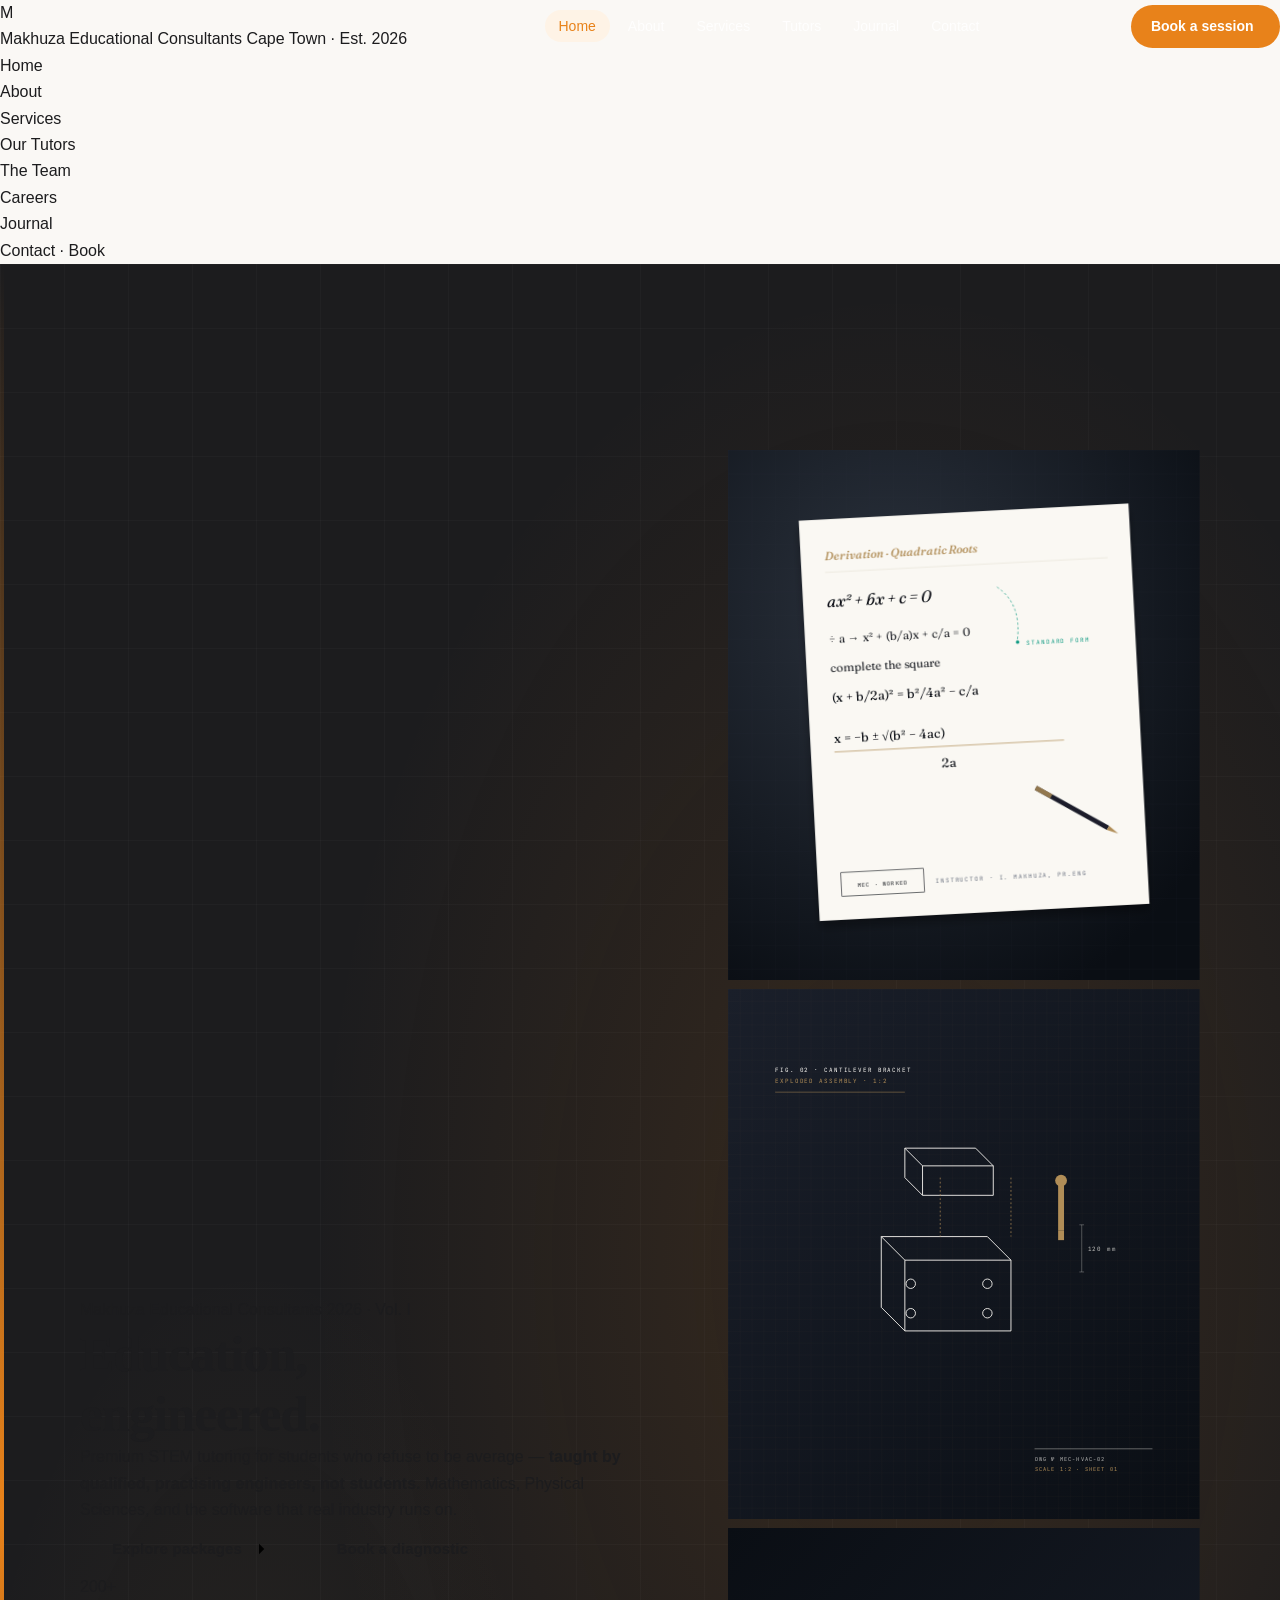
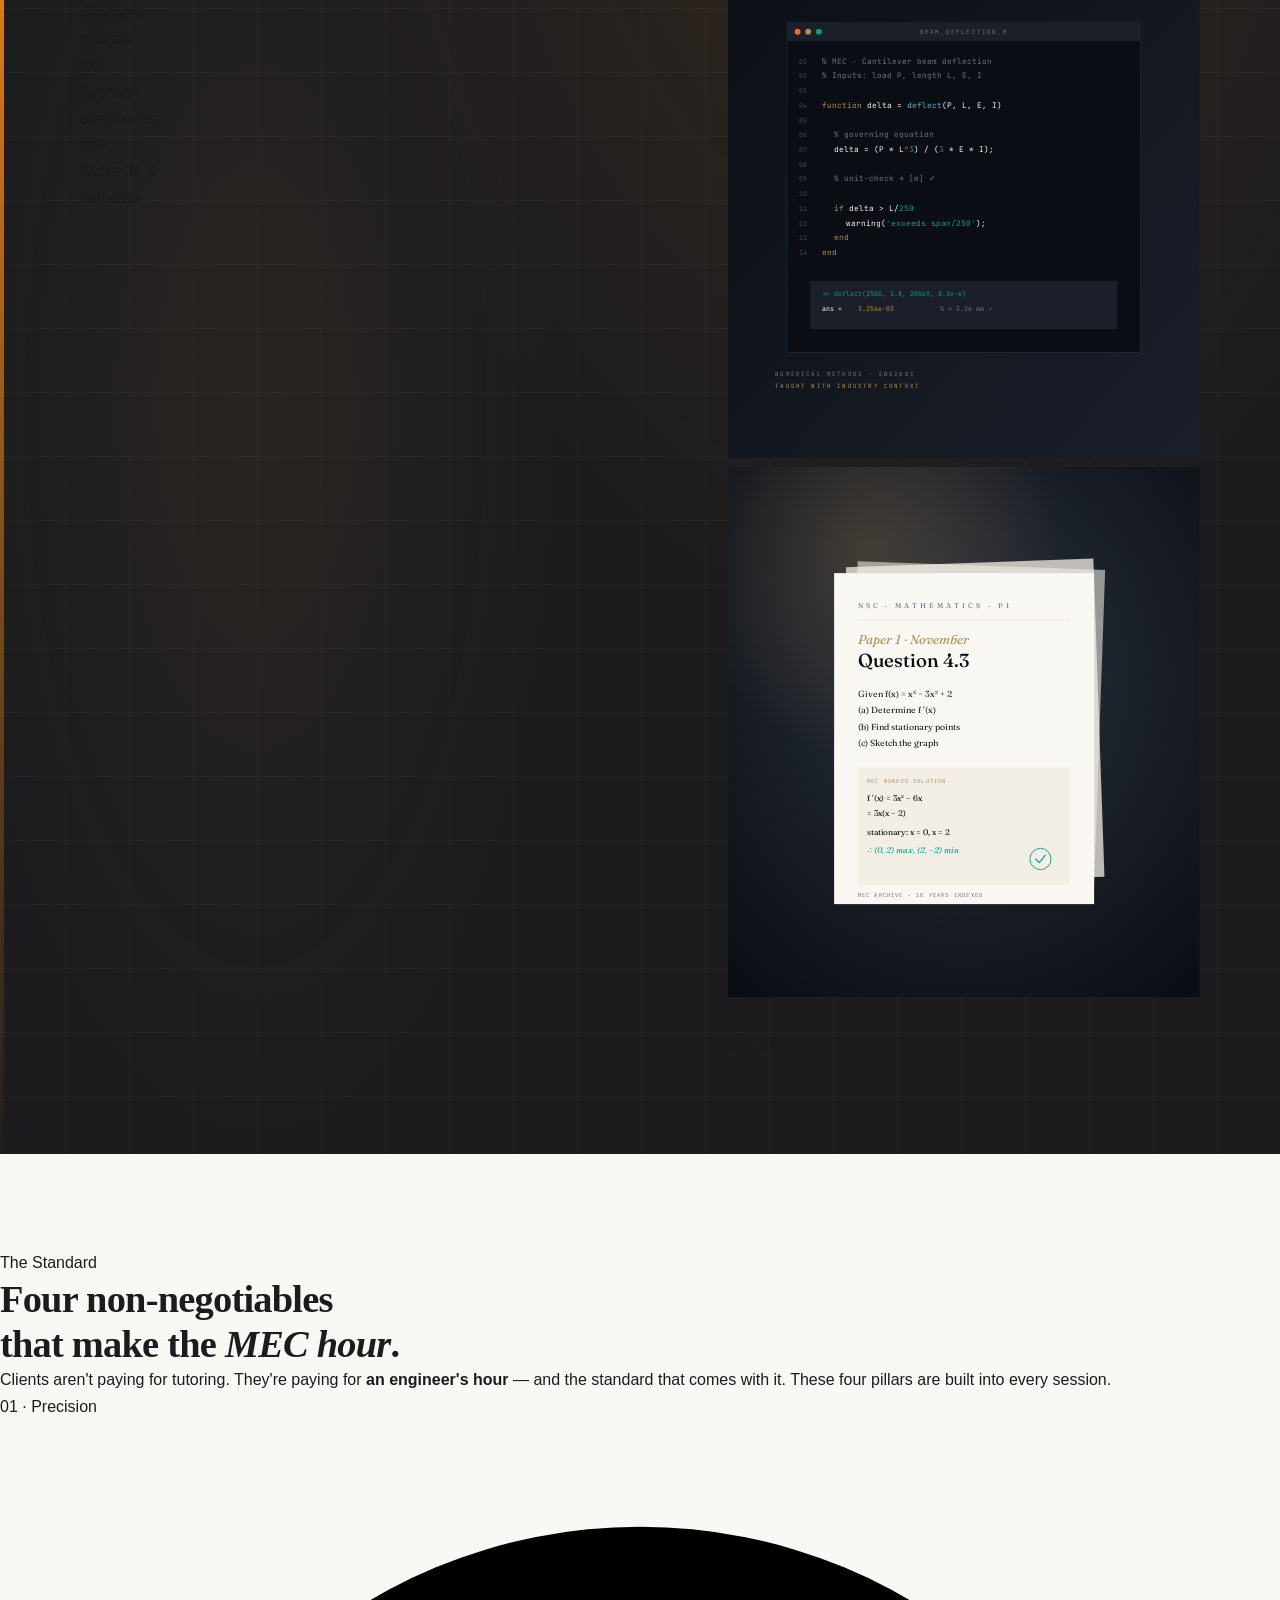
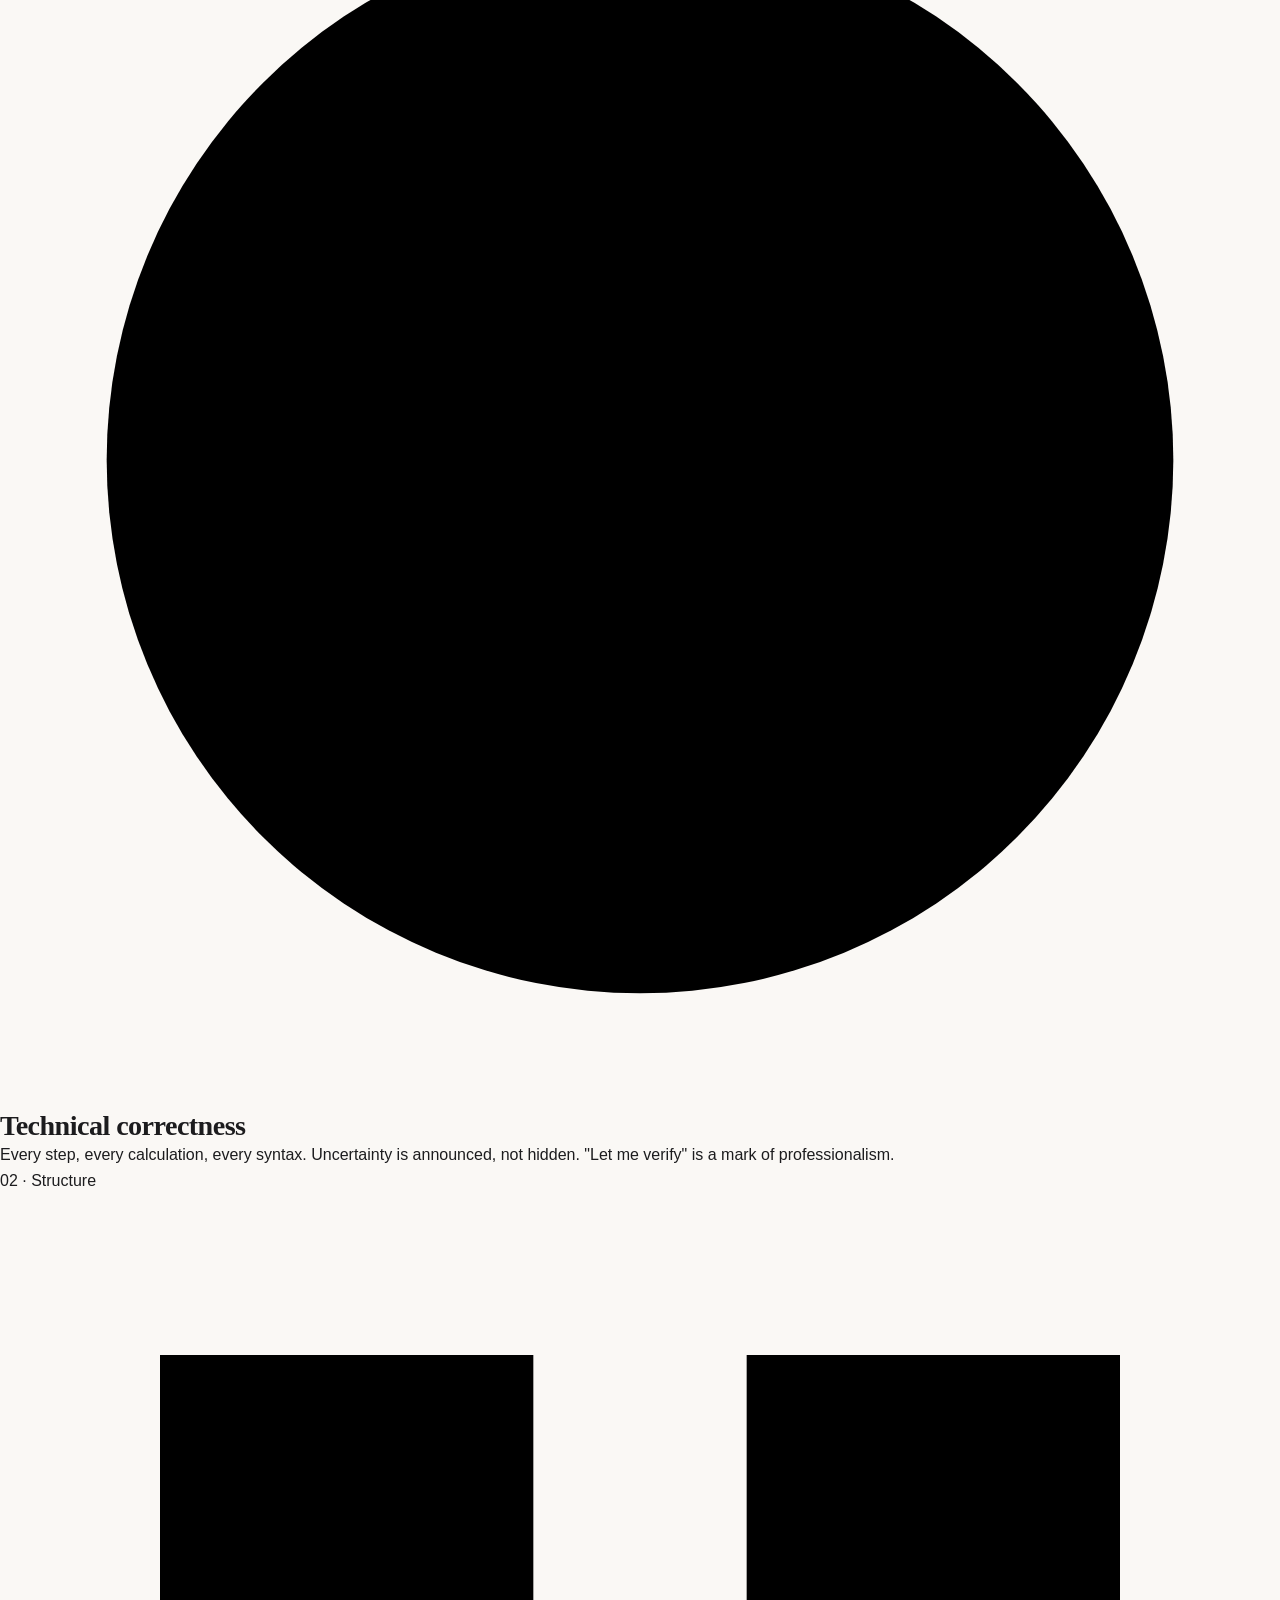
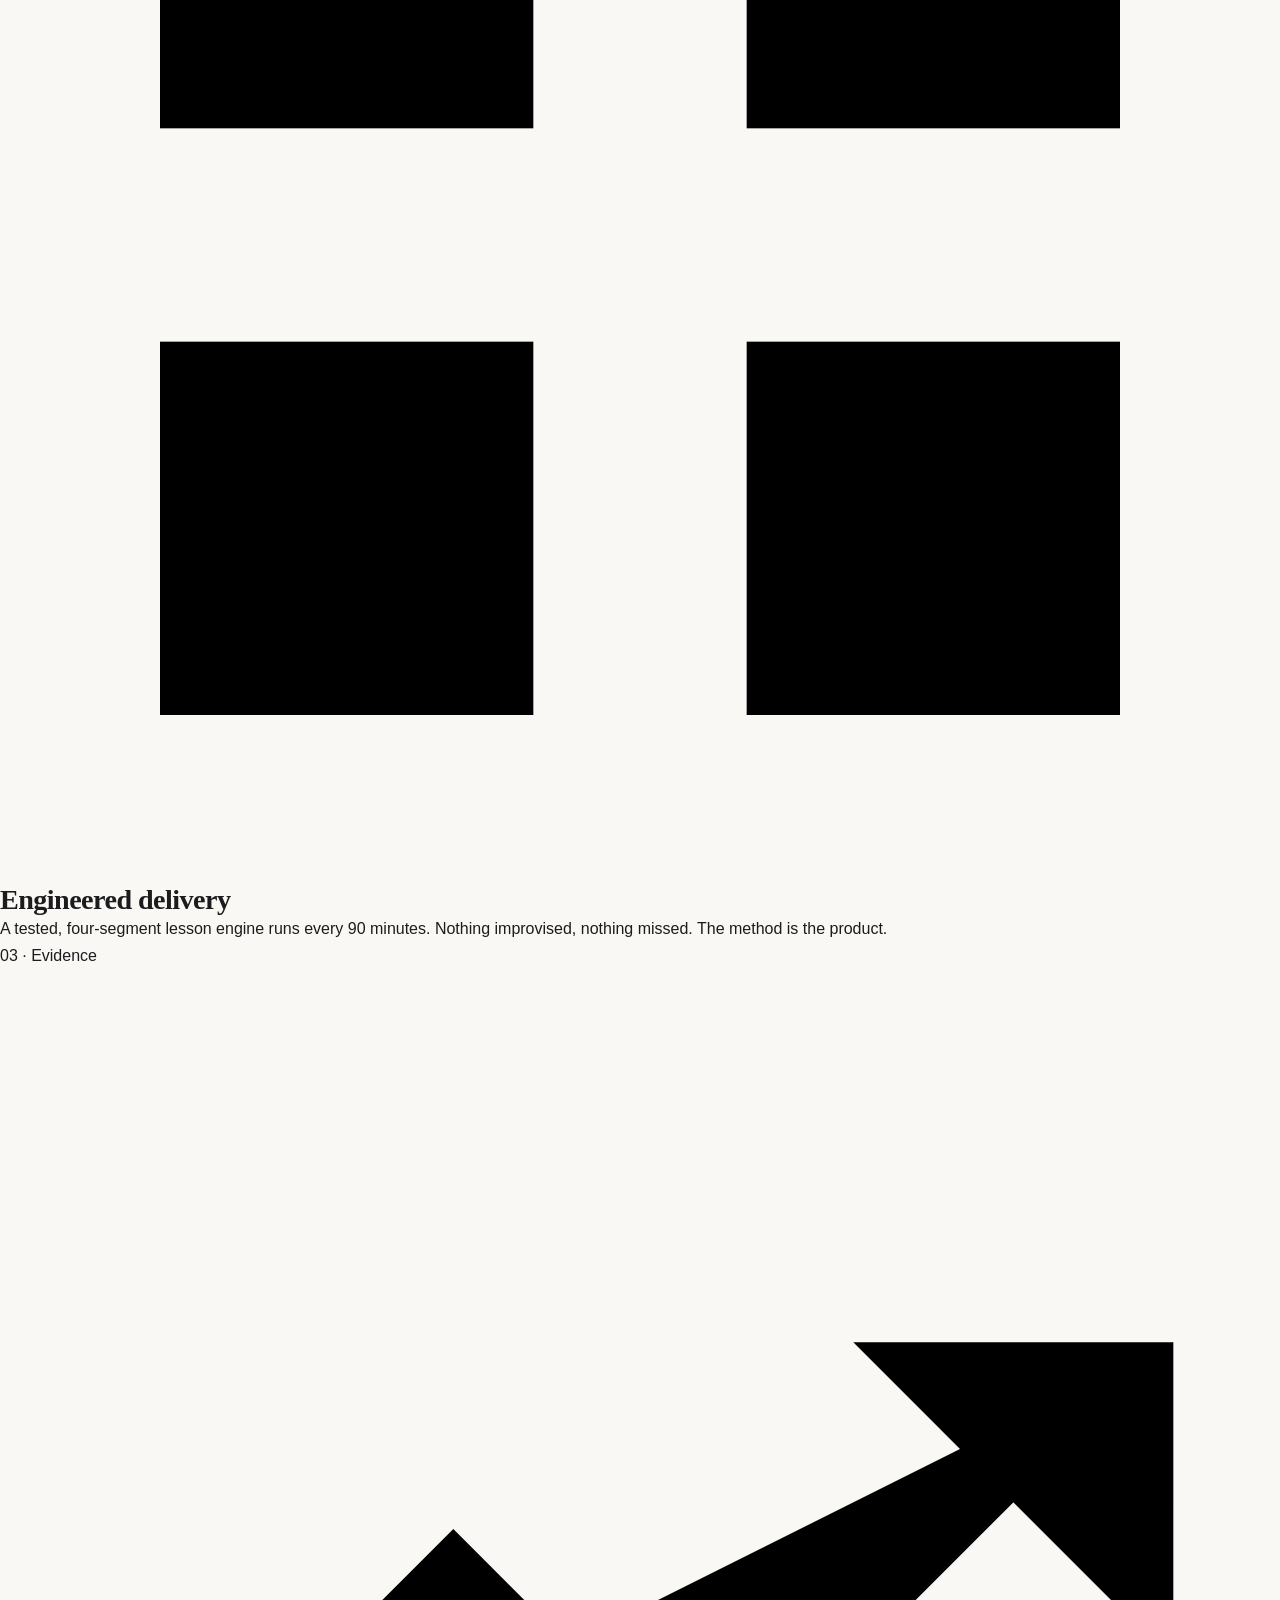
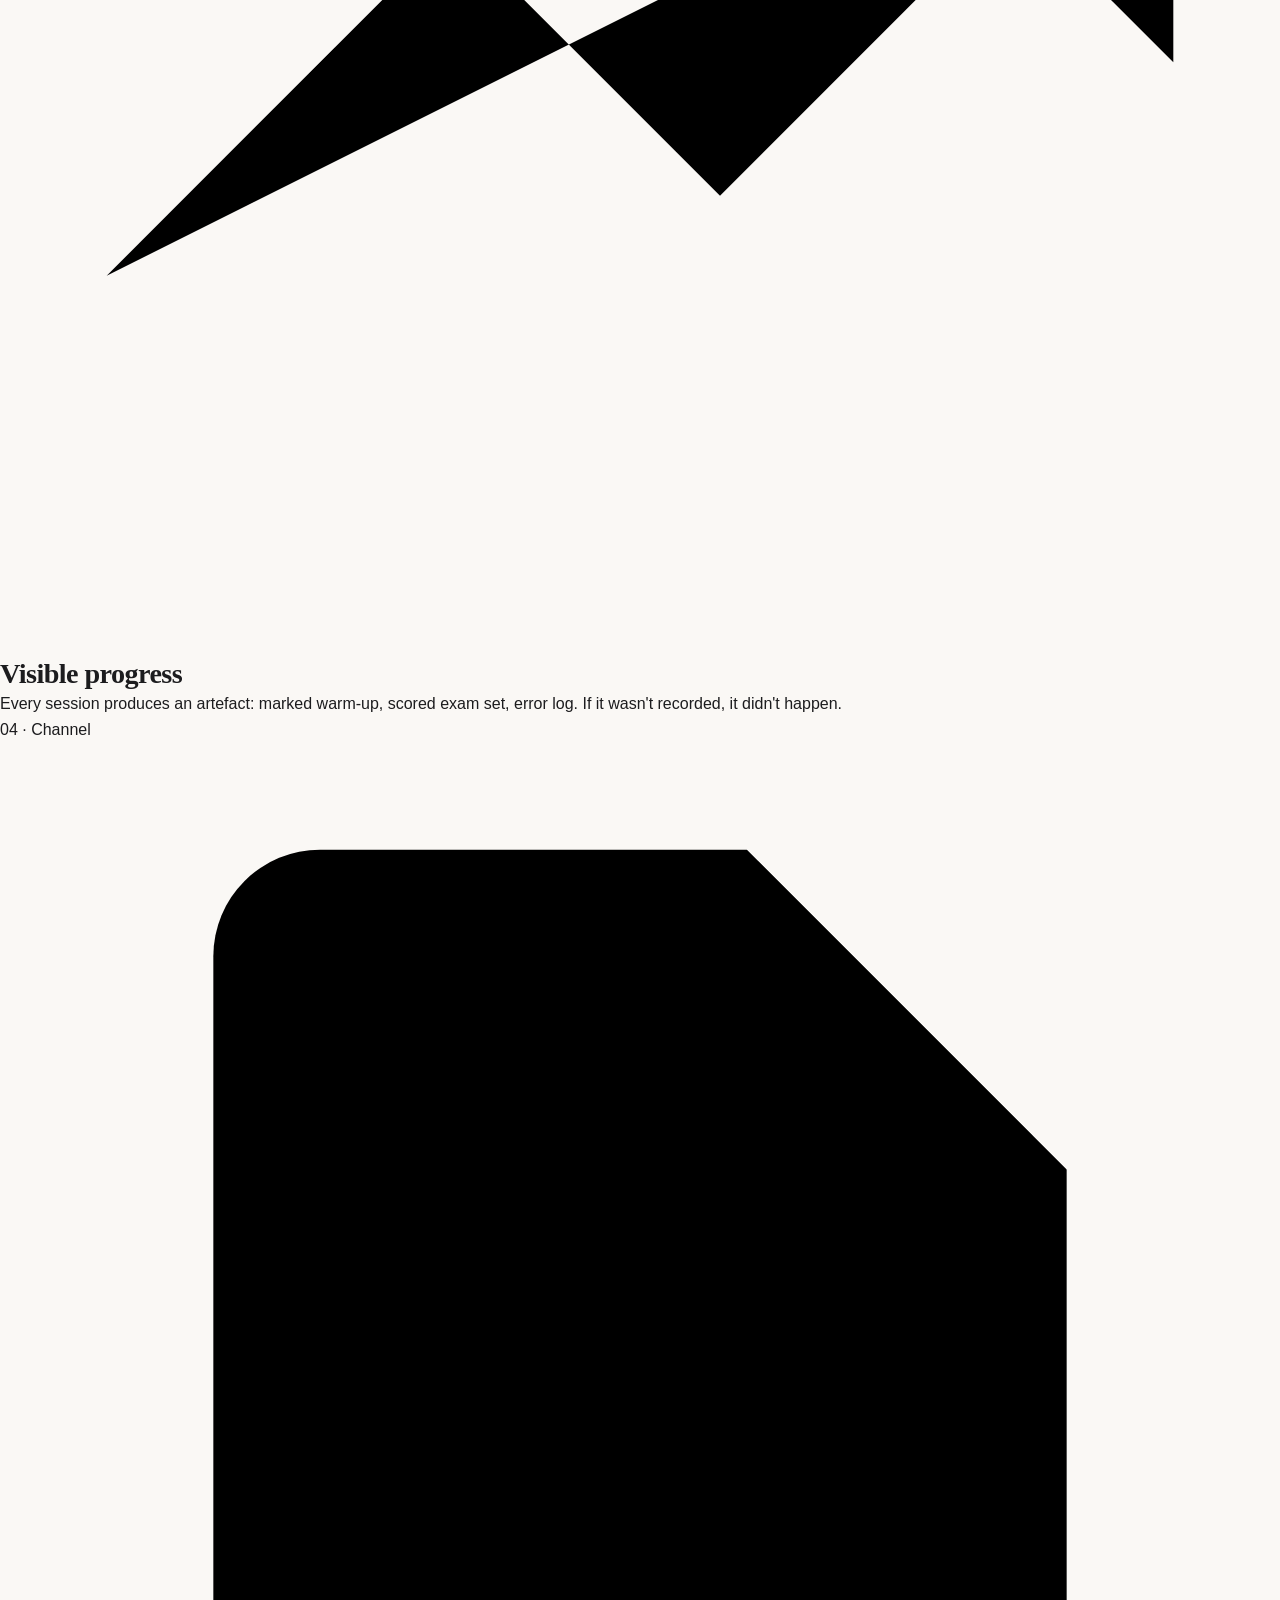
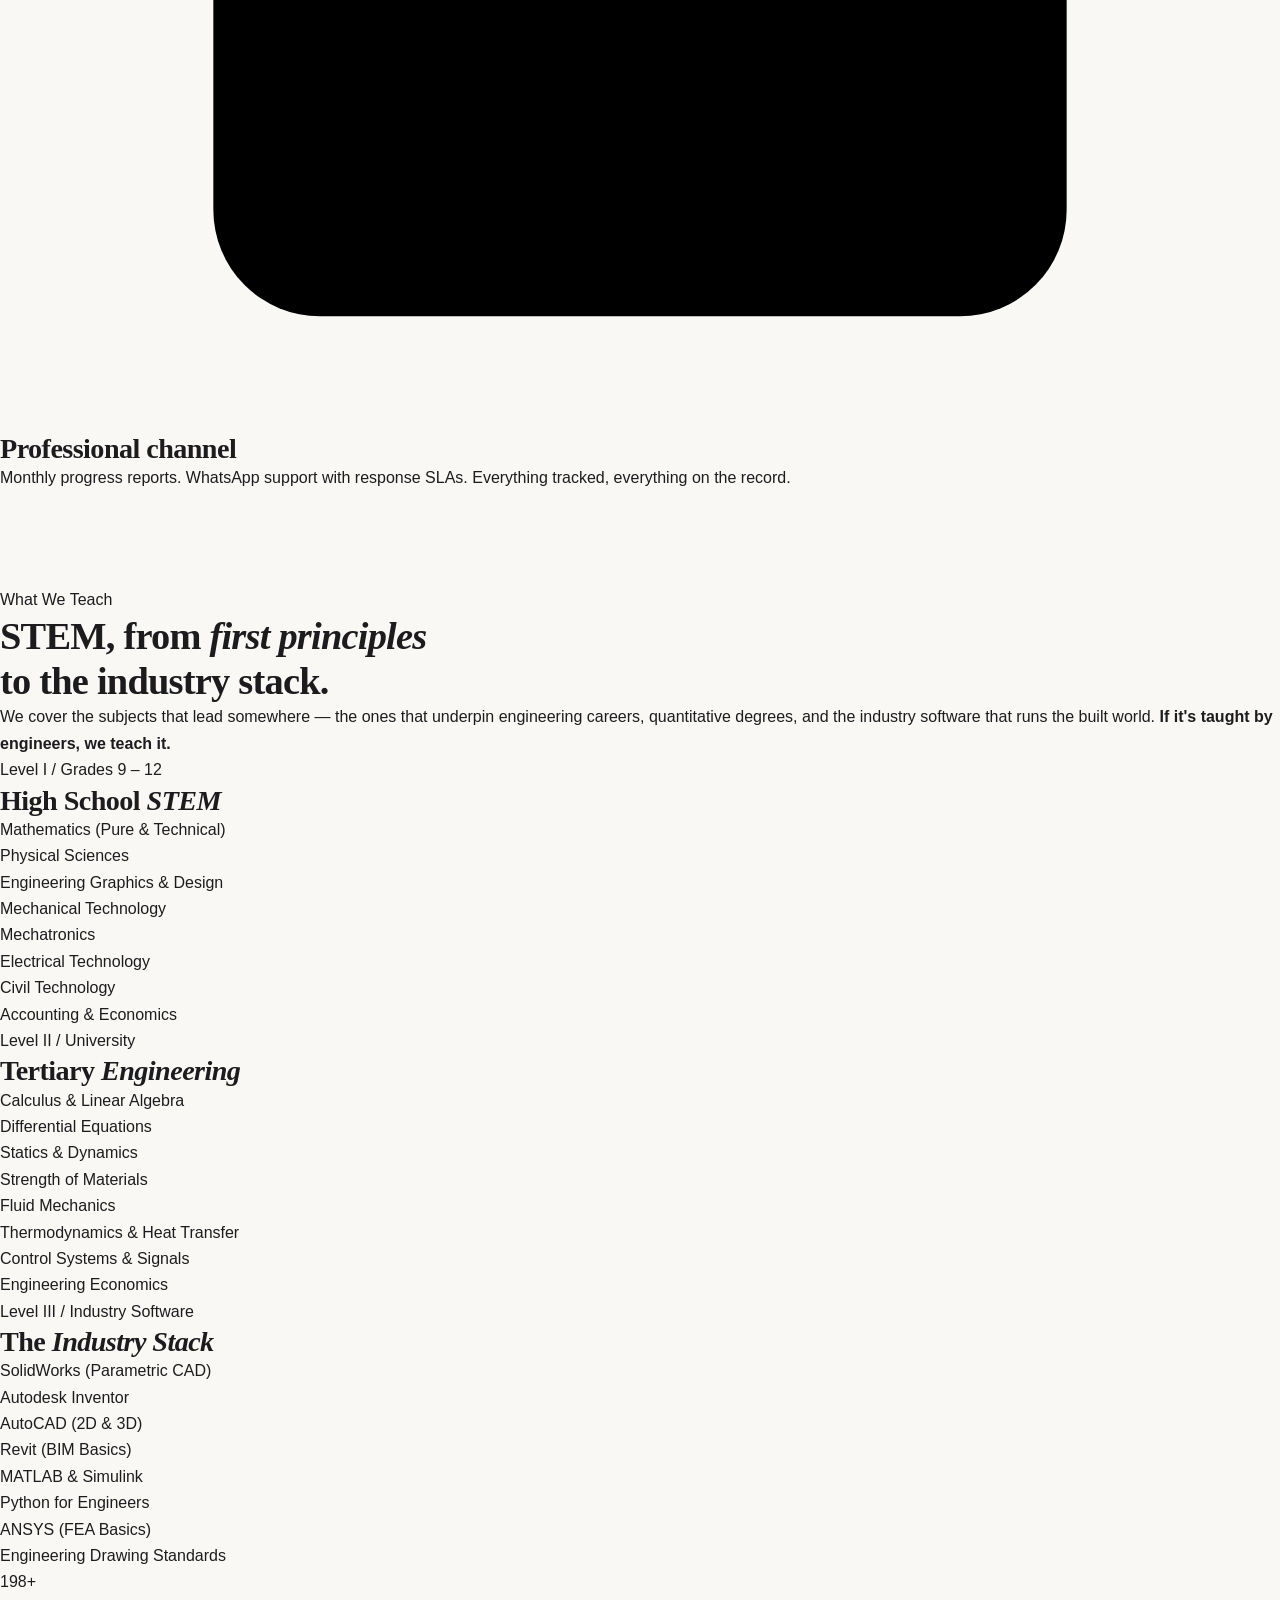
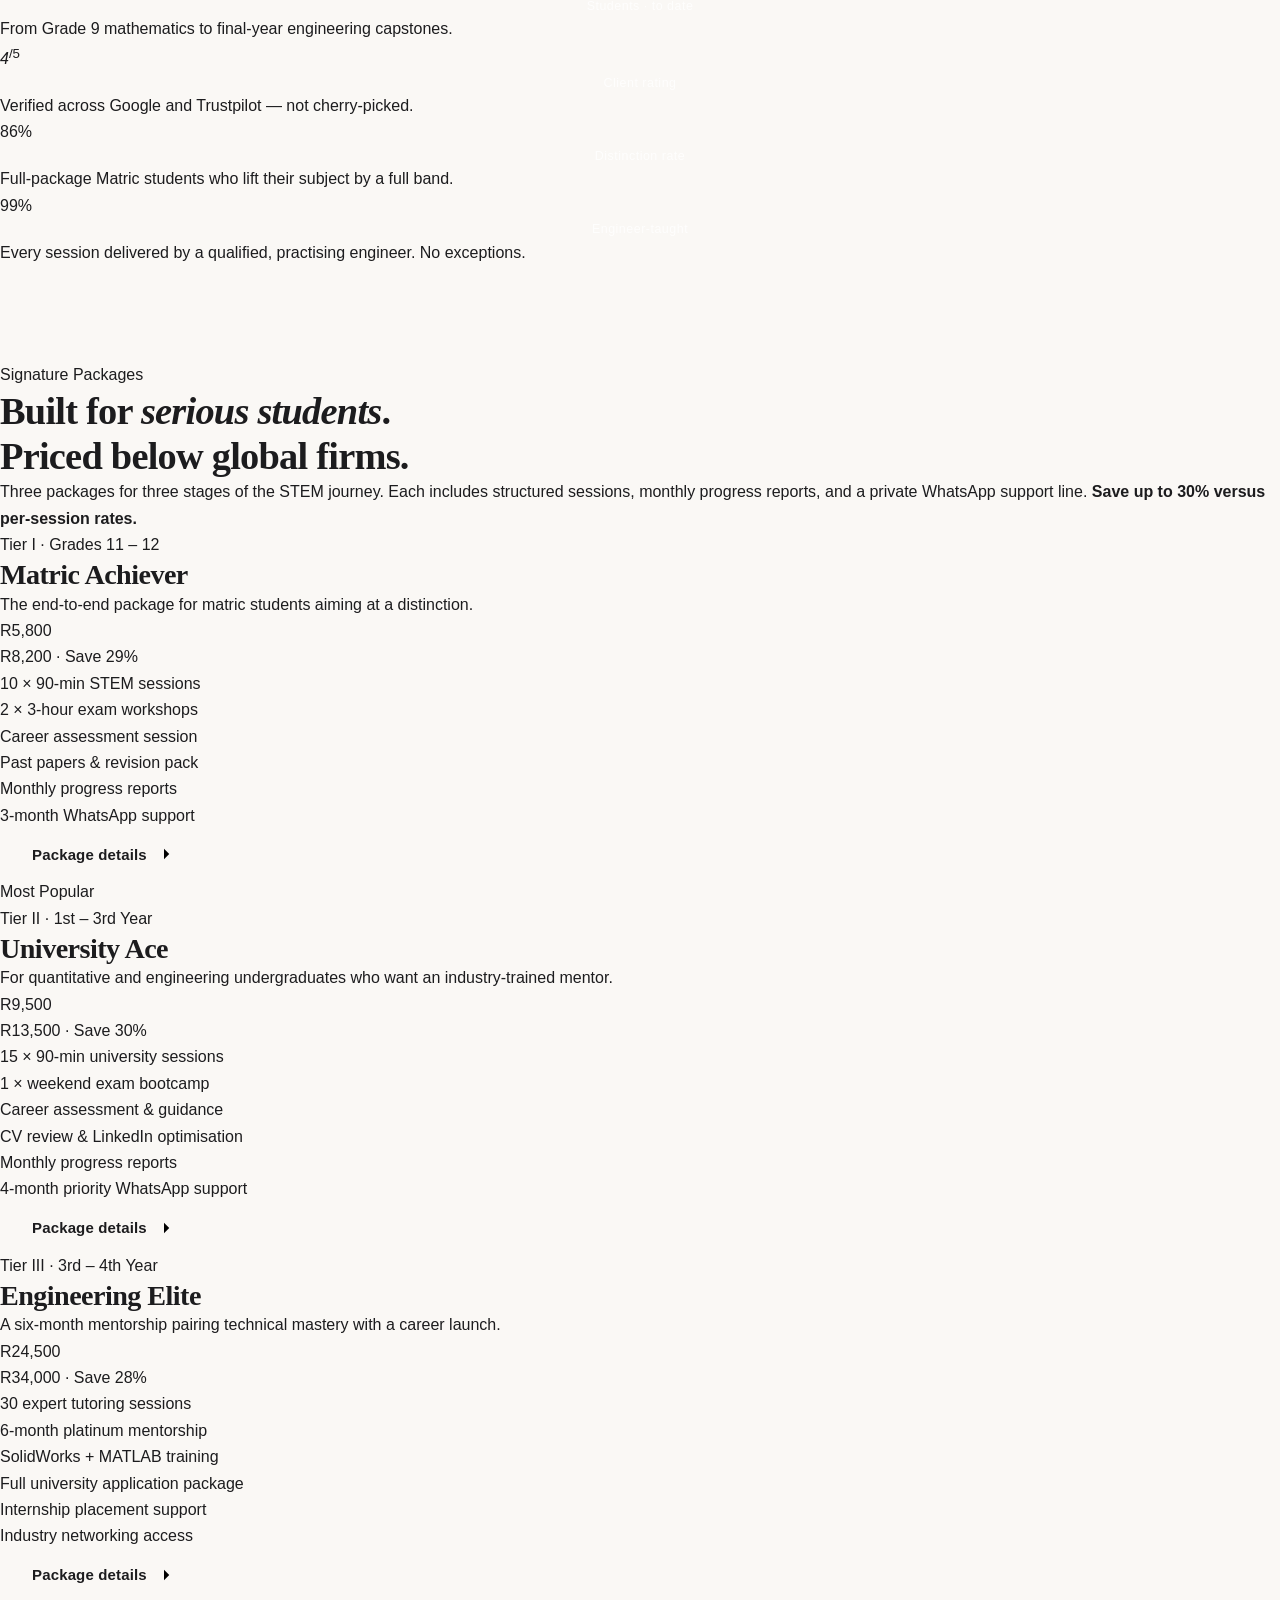
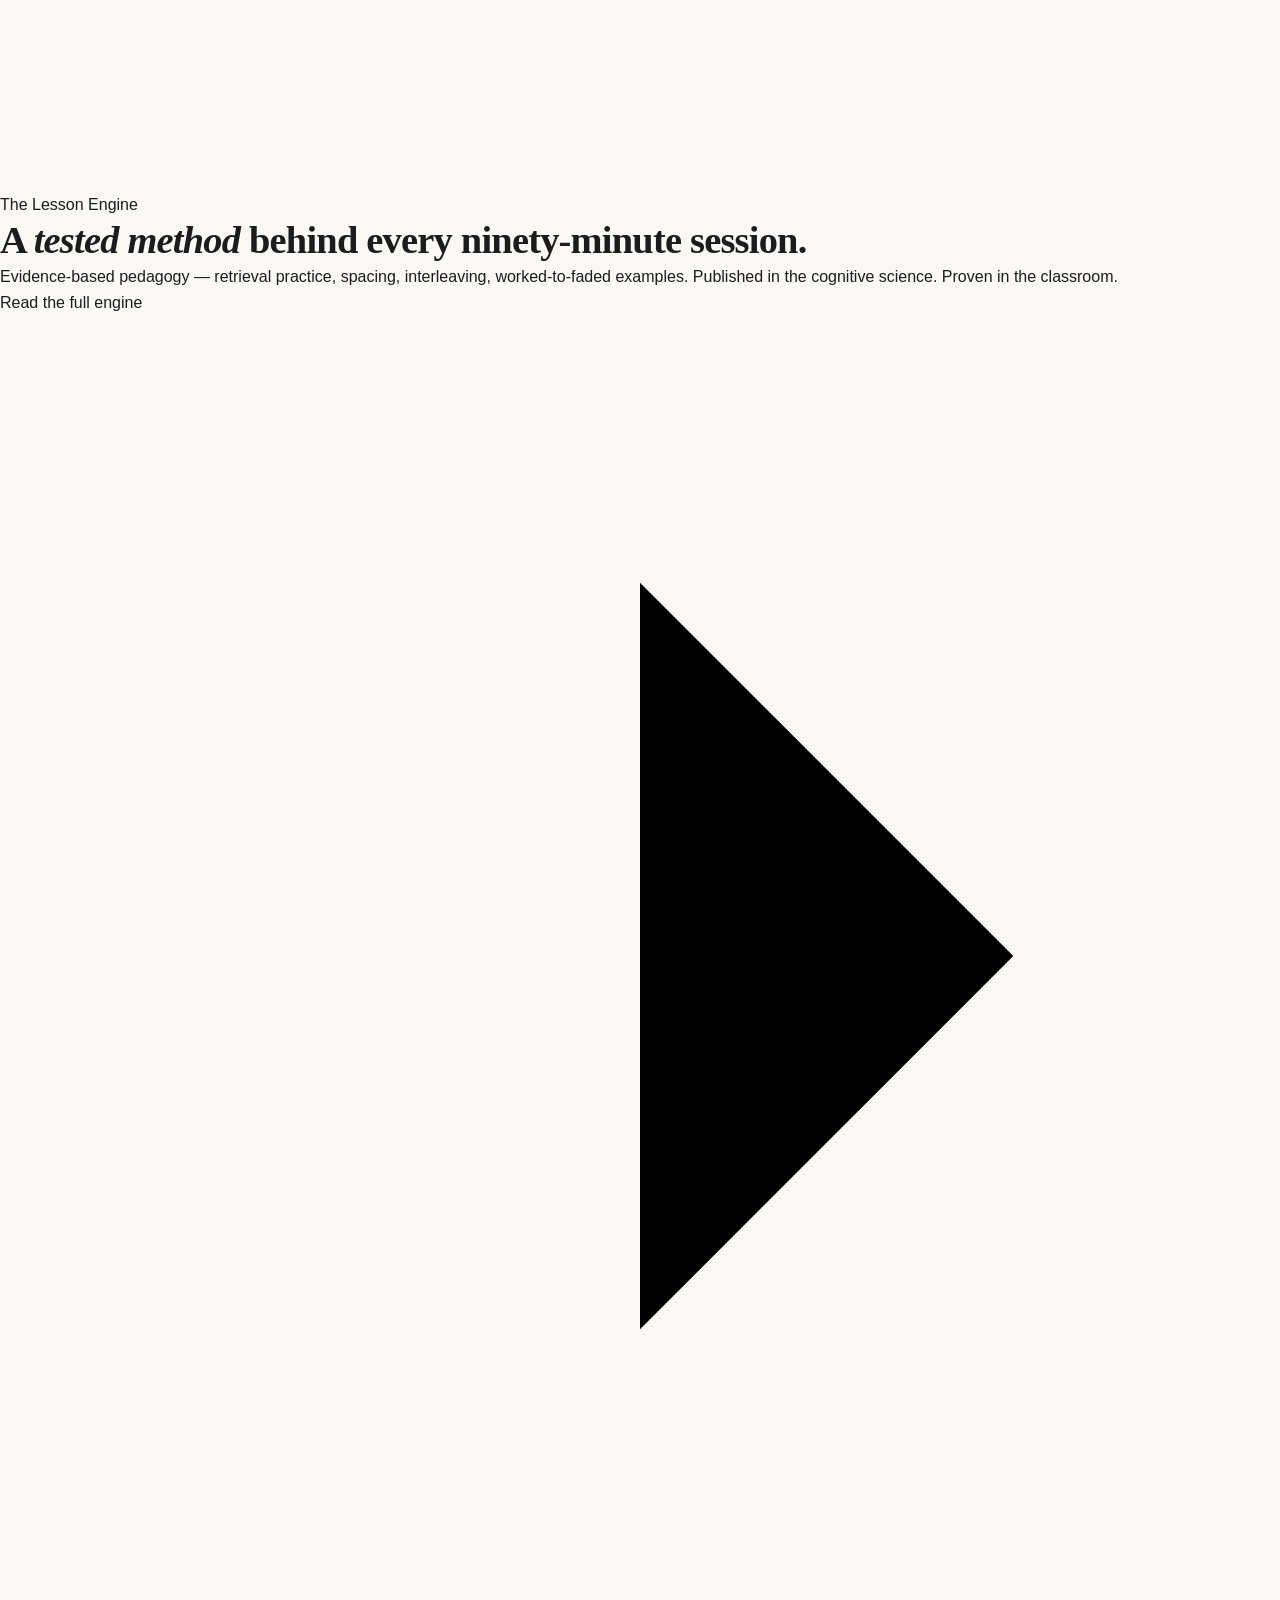
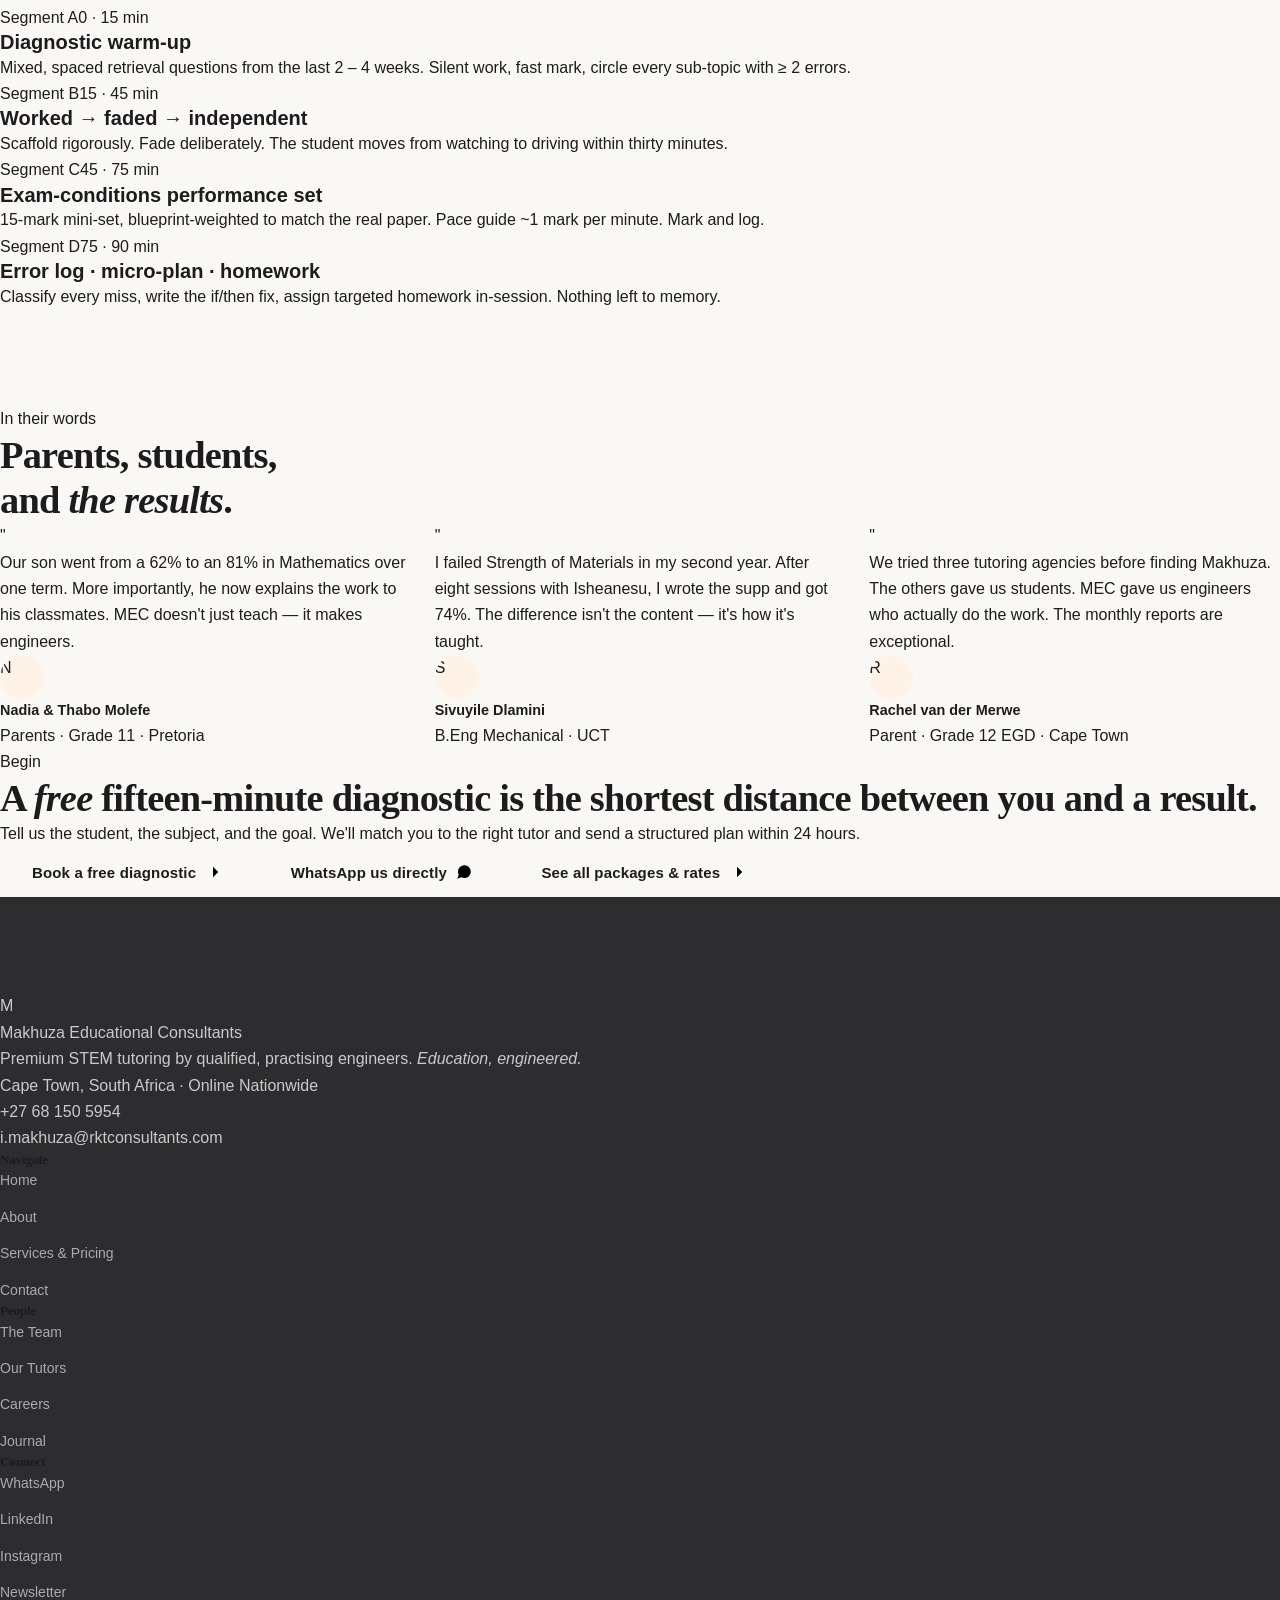
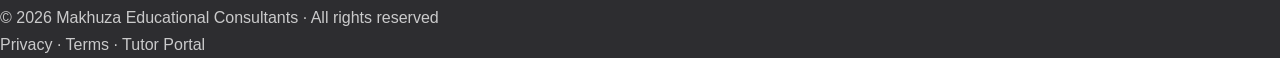
==== commit c35ca38a: "Add files via upload" ====
--- a/index.html
+++ b/index.html
@@ -1,698 +1,702 @@
 <!DOCTYPE html>
 <html lang="en">
 <head>
-  <meta charset="UTF-8" />
-  <meta name="viewport" content="width=device-width, initial-scale=1.0" />
-  <title>Makhuza Educational Consultants | Expert STEM Tutoring Cape Town &amp; Online</title>
-  <meta name="description" content="Qualified practising engineers tutor Grades 9–12 and university students in Mathematics, Physics, Engineering, SolidWorks &amp; MATLAB. Cape Town &amp; nationwide online. Book your free consultation today." />
-  <meta name="keywords" content="STEM tutoring Cape Town, engineering tutor South Africa, mathematics tutor, physics tutoring, SolidWorks training, university tutoring, Makhuza Educational Consultants" />
-  <link rel="canonical" href="https://makhuzaeducational.com/" />
-  <meta property="og:type" content="website" />
-  <meta property="og:url" content="https://makhuzaeducational.com/" />
-  <meta property="og:title" content="Makhuza Educational Consultants | Master STEM. Achieve More." />
-  <meta property="og:description" content="Expert STEM tutoring by qualified, practising engineers. Grades 9-12 &amp; university. Cape Town &amp; online nationwide." />
-  <meta name="twitter:card" content="summary_large_image" />
-  <script type="application/ld+json">{"@context":"https://schema.org","@graph":[{"@type":["EducationalOrganization","LocalBusiness"],"@id":"https://makhuzaeducational.com/#organization","name":"Makhuza Educational Consultants","alternateName":"MEC","url":"https://makhuzaeducational.com","description":"Expert STEM tutoring by qualified practising engineers. Grades 9-12 and university.","telephone":"+27681505954","email":"i.makhuza@rktconsultants.com","address":{"@type":"PostalAddress","streetAddress":"1 Bognor Road","addressLocality":"Cape Town","addressRegion":"Western Cape","addressCountry":"ZA"},"openingHours":["Mo-Fr 07:00-22:00","Sa 07:00-18:00"],"priceRange":"R380-R24500","aggregateRating":{"@type":"AggregateRating","ratingValue":"4.9","reviewCount":"200","bestRating":"5"}},{"@type":"FAQPage","mainEntity":[{"@type":"Question","name":"Do you offer online tutoring?","acceptedAnswer":{"@type":"Answer","text":"Yes — all sessions available online via video call, nationwide across South Africa, plus in-person in Cape Town."}},{"@type":"Question","name":"Who are your tutors?","acceptedAnswer":{"@type":"Answer","text":"Qualified practising engineers — not just students. Our lead consultant holds a BSc in Mechanical and Mechatronic Engineering from UCT."}},{"@type":"Question","name":"Do you offer payment plans for bursary students?","acceptedAnswer":{"@type":"Answer","text":"Yes. We offer flexible payment arrangements and bursary-aligned packages. Contact us to discuss."}}]}]}</script>
-  <link rel="preconnect" href="https://fonts.googleapis.com" />
-  <link rel="preconnect" href="https://fonts.gstatic.com" crossorigin />
-  <link href="https://fonts.googleapis.com/css2?family=Cormorant+Garamond:ital,wght@0,300;0,400;0,600;0,700;1,400;1,600&family=DM+Sans:opsz,wght@9..40,300;9..40,400;9..40,500;9..40,600&family=DM+Mono:wght@400;500&display=swap" rel="stylesheet" />
-  <link rel="stylesheet" href="assets/css/style.css" />
-  <link rel="icon" href="data:image/svg+xml,<svg xmlns='http://www.w3.org/2000/svg' viewBox='0 0 32 32'><text y='26' font-size='26'>M</text></svg>" />
+<meta charset="UTF-8">
+<meta name="viewport" content="width=device-width, initial-scale=1.0">
+<title>Makhuza Educational Consultants — Education, Engineered.</title>
+<meta name="description" content="Premium STEM tutoring by qualified, practising engineers. Mathematics, Physical Sciences, Engineering & Industry Software. Cape Town · Online Nationwide.">
+<link rel="preconnect" href="https://fonts.googleapis.com">
+<link rel="preconnect" href="https://fonts.gstatic.com" crossorigin>
+<link href="https://fonts.googleapis.com/css2?family=Fraunces:ital,opsz,wght@0,9..144,300..700;1,9..144,400..600&family=Inter:wght@300;400;500;600;700&family=JetBrains+Mono:wght@400;500;600&display=swap" rel="stylesheet">
+<link rel="stylesheet" href="assets/css/style.css">
 </head>
 <body>
 
-<div class="notice-bar" role="banner">
-  🚀 Now Enrolling 2026 — Limited spots available. <a href="contact.html" style="color:white;font-weight:700;text-decoration:underline">Secure yours →</a>
+<!-- NAV -->
+<header class="nav" id="nav">
+  <div class="nav-inner">
+    <a href="index.html" class="nav-brand">
+      <div class="nav-mark">M</div>
+      <div class="nav-brand-text">
+        <span class="nav-brand-name">Makhuza Educational Consultants</span>
+        <span class="nav-brand-tag">Cape Town · Est. 2026</span>
+      </div>
+    </a>
+    <nav>
+      <ul class="nav-links">
+        <li><a href="index.html" class="active">Home</a></li>
+        <li><a href="about.html">About</a></li>
+        <li><a href="services.html">Services</a></li>
+        <li><a href="tutors.html">Tutors</a></li>
+        <li><a href="blog.html">Journal</a></li>
+        <li><a href="contact.html">Contact</a></li>
+      </ul>
+    </nav>
+    <a href="contact.html" class="nav-cta magnetic">
+      <span>Book a session</span>
+      <svg class="ic" viewBox="0 0 24 24"><line x1="5" y1="12" x2="19" y2="12"/><polyline points="12 5 19 12 12 19"/></svg>
+    </a>
+    <button class="nav-toggle" aria-label="Menu"><span></span><span></span><span></span></button>
+  </div>
+</header>
+<div class="nav-mobile" id="nav-mobile">
+  <ul>
+    <li><a href="index.html">Home</a></li>
+    <li><a href="about.html">About</a></li>
+    <li><a href="services.html">Services</a></li>
+    <li><a href="tutors.html">Our Tutors</a></li>
+    <li><a href="team.html">The Team</a></li>
+    <li><a href="careers.html">Careers</a></li>
+    <li><a href="blog.html">Journal</a></li>
+    <li><a href="contact.html">Contact · Book</a></li>
+  </ul>
 </div>
 
-<nav id="navbar" aria-label="Main navigation">
-  <div class="container nav-inner">
-    <a href="index.html" class="nav-logo" aria-label="MEC Home">
-      <span class="logo-mark">MEC</span>
-      <div class="logo-text">
-        <span class="logo-name">Makhuza</span>
-        <span class="logo-tag">Educational Consultants</span>
-      </div>
-    </a>
-    <ul class="nav-links" role="list">
-      <li><a href="index.html" class="active">Home</a></li>
-      <li><a href="services.html">Services</a></li>
-      <li><a href="packages.html">Packages</a></li>
-      <li><a href="team.html">Our Team</a></li>
-      <li><a href="blog.html">Resources</a></li>
-      <li><a href="contact.html">Contact</a></li>
-    </ul>
-    <a href="contact.html" class="nav-cta">📅 Book Free Consult</a>
-    <button class="nav-toggle" aria-label="Open menu"><span></span><span></span><span></span></button>
-  </div>
-</nav>
-
-<div class="nav-drawer" role="dialog" aria-label="Mobile navigation">
-  <a href="index.html">Home</a>
-  <a href="services.html">Services</a>
-  <a href="packages.html">Packages</a>
-  <a href="team.html">Our Team</a>
-  <a href="blog.html">Resources</a>
-  <a href="contact.html">Contact</a>
-  <a href="contact.html" style="color:var(--amber);margin-top:1rem">📅 Book Free Consultation</a>
-</div>
-
-<main id="main-content">
-
-  <!-- HERO -->
-  <section class="hero" id="home" aria-label="Hero">
-    <div class="hero-inner">
-      <div class="hero-content">
-        <span class="hero-badge">
-          <span class="hero-badge-dot"></span>
-          Now Enrolling 2026 · Grades 9–12 &amp; University
-        </span>
-        <h1 class="hero-title" aria-label="Engineer Your Future. Master STEM.">
-          <span class="hero-title-line">Engineer</span>
-          <span class="hero-title-line">Your <em>Future.</em></span>
-          <span class="hero-title-line">Master <em>STEM.</em></span>
-        </h1>
-        <p class="hero-subtitle reveal" data-delay="1">
-          Expert tutoring in Mathematics, Physics, Engineering &amp; Industry Software. Taught by <strong style="color:white">qualified, practising engineers</strong> — not just students. Online or in-person, tailored to you.
-        </p>
-        <div class="btn-group reveal" data-delay="2">
-          <a href="contact.html" class="btn btn--primary btn--lg">📅 Book Free Consultation</a>
-          <a href="packages.html" class="btn btn--outline-white btn--lg">View Packages</a>
-        </div>
-        <div class="hero-proof reveal" data-delay="3">
-          <div class="hero-proof-item">
-            <span class="hero-proof-stars" aria-label="5 stars">★★★★★</span>
-            <span class="hero-proof-text">4.9 / 5 Rating</span>
-          </div>
-          <span class="hero-proof-sep" aria-hidden="true"></span>
-          <div class="hero-proof-item"><span class="hero-proof-text">200+ Students Helped</span></div>
-          <span class="hero-proof-sep" aria-hidden="true"></span>
-          <div class="hero-proof-item"><span class="hero-proof-text">UCT-Trained Engineers</span></div>
-        </div>
-      </div>
-      <div class="hero-visual" aria-hidden="true">
-        <div class="hero-card">
-          <div class="hero-card-label">Subjects offered</div>
-          <div class="hero-card-value">10+</div>
-          <div class="hero-card-sub">Maths · Physics · EGD · SolidWorks · MATLAB &amp; more</div>
-        </div>
-        <div class="hero-card">
-          <div class="hero-card-icon">🏆</div>
-          <div class="hero-card-label">Rating</div>
-          <div class="hero-card-value">4.9★</div>
-        </div>
-        <div class="hero-card">
-          <div class="hero-card-icon">🚀</div>
-          <div class="hero-card-label">Students</div>
-          <div class="hero-card-value">200+</div>
-        </div>
-        <div class="hero-card">
-          <div class="hero-card-icon">📍</div>
-          <div class="hero-card-label">Reach</div>
-          <div class="hero-card-value" style="font-size:1.3rem">Nationwide</div>
-          <div class="hero-card-sub">Cape Town · Online</div>
-        </div>
-      </div>
-    </div>
-  </section>
-
-  <!-- STATS BAR -->
-  <section class="stats-bar" aria-label="Key statistics">
-    <div class="container stats-inner">
-      <div class="stat-item">
-        <span class="stat-number counter" data-count="200" data-suffix="+">200+</span>
-        <span class="stat-label">Students Helped</span>
-      </div>
-      <div class="stat-item">
-        <span class="stat-number counter" data-count="5" data-suffix="+">5+</span>
-        <span class="stat-label">Years Experience</span>
-      </div>
-      <div class="stat-item">
-        <span class="stat-number" style="font-family:'Cormorant Garamond',serif;font-size:clamp(2rem,4vw,2.8rem);font-weight:700;color:white">4.9★</span>
-        <span class="stat-label">Average Rating</span>
-      </div>
-      <div class="stat-item">
-        <span class="stat-number counter" data-count="10" data-suffix="+">10+</span>
-        <span class="stat-label">STEM Subjects</span>
-      </div>
-      <div class="stat-item">
-        <span class="stat-number" style="font-family:'Cormorant Garamond',serif;font-size:clamp(2rem,4vw,2.8rem);font-weight:700;color:white">24/7</span>
-        <span class="stat-label">Support Available</span>
-      </div>
-    </div>
-  </section>
-
-  <!-- ABOUT -->
-  <section class="section section--cream" id="about" aria-labelledby="about-heading">
-    <div class="container">
-      <div class="grid-2" style="align-items:center;gap:var(--s7)">
-        <div class="reveal-left">
-          <div style="position:relative;border-radius:var(--r-xl);overflow:hidden;aspect-ratio:3/4;background:var(--amber-light);max-width:420px">
-            <img src="https://uploads.onecompiler.io/43n2x9c7u/43n4auxuh/WhatsApp%20Image%202025-06-18%20at%2007.31.44_c8cdc1a1.jpg" alt="Isheanesu Makhuza — Founder of MEC" style="width:100%;height:100%;object-fit:cover;object-position:top center" loading="lazy" />
-            <div style="position:absolute;bottom:var(--s3);left:var(--s3);background:var(--charcoal);color:white;border-radius:var(--r-md);padding:var(--s2) var(--s3)">
-              <div style="font-family:'DM Mono',monospace;font-size:0.65rem;letter-spacing:0.12em;text-transform:uppercase;color:var(--amber);margin-bottom:0.25rem">Founder &amp; Lead</div>
-              <div style="font-family:'Cormorant Garamond',serif;font-size:1.1rem;font-weight:600">Isheanesu Makhuza</div>
-              <div style="font-size:0.78rem;color:rgba(255,255,255,0.6)">BSc Mech &amp; Mechatronic Eng · UCT</div>
+<!-- HERO -->
+<section class="hero">
+  <div class="hero-inner">
+    <div class="hero-left">
+      <div class="hero-kicker">
+        <span class="hero-kicker-line"></span>
+        <span class="hero-kicker-text">Makhuza Educational Consultants</span>
+        <span class="hero-kicker-year">2026 · Vol. I</span>
+      </div>
+
+      <h1 class="reveal">Education,<br><span class="em-ochre">engineered.</span></h1>
+
+      <p class="hero-sub reveal reveal-delay-1">
+        Premium STEM tutoring for students who refuse to be average — <strong>taught by qualified, practising engineers, not students.</strong> Mathematics, Physical Sciences, and the software that real industry runs on.
+      </p>
+
+      <div class="hero-actions reveal reveal-delay-2">
+        <a href="services.html" class="btn btn-primary magnetic">
+          <span>Explore packages</span>
+          <svg class="ic" viewBox="0 0 24 24"><line x1="5" y1="12" x2="19" y2="12"/><polyline points="12 5 19 12 12 19"/></svg>
+        </a>
+        <a href="contact.html" class="btn btn-secondary magnetic"><span>Book a diagnostic</span></a>
+      </div>
+
+      <div class="hero-meta reveal reveal-delay-3">
+        <div>
+          <div class="n"><span data-count="200" data-suffix="+">0</span></div>
+          <div class="l">Students<br>tutored</div>
+        </div>
+        <div>
+          <div class="n"><span data-count="4.9" data-decimals="1">0</span><em>/5</em></div>
+          <div class="l">Average<br>client rating</div>
+        </div>
+        <div>
+          <div class="n"><span data-count="12" data-suffix="+">0</span></div>
+          <div class="l">Subjects &amp;<br>software</div>
+        </div>
+      </div>
+    </div>
+
+    <div class="hero-right">
+      <div class="carousel">
+        <div class="carousel-track">
+
+          <!-- SLIDE 1 · THE DERIVATION -->
+          <div class="carousel-slide active"
+               data-eyebrow="No. 01 · The Derivation"
+               data-title="The structure of how <em>engineers think.</em>">
+            <svg viewBox="0 0 800 900" xmlns="http://www.w3.org/2000/svg" preserveAspectRatio="xMidYMid slice">
+              <defs>
+                <radialGradient id="g1a" cx="35%" cy="30%" r="80%">
+                  <stop offset="0%" stop-color="#2B323D"/>
+                  <stop offset="100%" stop-color="#0A0E14"/>
+                </radialGradient>
+                <pattern id="grid1" width="40" height="40" patternUnits="userSpaceOnUse">
+                  <path d="M 40 0 L 0 0 0 40" fill="none" stroke="#2B323D" stroke-width="0.5" opacity="0.4"/>
+                </pattern>
+                <filter id="sh1" x="-10%" y="-10%" width="120%" height="120%">
+                  <feGaussianBlur in="SourceAlpha" stdDeviation="8"/>
+                  <feOffset dx="0" dy="12"/>
+                  <feComponentTransfer><feFuncA type="linear" slope="0.35"/></feComponentTransfer>
+                  <feMerge><feMergeNode/><feMergeNode in="SourceGraphic"/></feMerge>
+                </filter>
+              </defs>
+              <rect width="800" height="900" fill="url(#g1a)"/>
+              <rect width="800" height="900" fill="url(#grid1)"/>
+              <g transform="translate(120 120) rotate(-3)" filter="url(#sh1)">
+                <rect x="0" y="0" width="560" height="680" fill="#FAF8F3"/>
+                <text x="40" y="70" font-family="Fraunces, serif" font-size="20" font-style="italic" fill="#B08D57" font-weight="500">Derivation · Quadratic Roots</text>
+                <line x1="40" y1="90" x2="520" y2="90" stroke="#E3DED1" stroke-width="1"/>
+                <g font-family="Fraunces, serif" fill="#0A0E14">
+                  <text x="40" y="150" font-size="28" font-style="italic">ax² + bx + c = 0</text>
+                  <text x="40" y="210" font-size="20" opacity="0.9">÷ a  →  x² + (b/a)x + c/a = 0</text>
+                  <text x="40" y="260" font-size="20" opacity="0.9">complete the square</text>
+                  <text x="40" y="310" font-size="22">(x + b/2a)² = b²/4a² − c/a</text>
+                  <text x="40" y="380" font-size="22">x = −b ± √(b² − 4ac)</text>
+                  <line x1="40" y1="395" x2="430" y2="395" stroke="#B08D57" stroke-width="1.2"/>
+                  <text x="220" y="430" font-size="22">2a</text>
+                </g>
+                <g transform="translate(330 130)">
+                  <path d="M 0 0 Q 40 30 30 90" stroke="#0F9A82" stroke-width="1.2" fill="none" stroke-dasharray="4 4"/>
+                  <circle cx="30" cy="95" r="3" fill="#0F9A82"/>
+                  <text x="45" y="100" font-family="JetBrains Mono, monospace" font-size="10" fill="#0F9A82" letter-spacing="1.5">STANDARD FORM</text>
+                </g>
+                <g transform="translate(380 470) rotate(32)">
+                  <rect x="0" y="0" width="140" height="8" fill="#1A1F2A"/>
+                  <polygon points="140,0 160,4 140,8" fill="#B08D57"/>
+                  <rect x="0" y="0" width="30" height="8" fill="#B08D57" opacity="0.8"/>
+                </g>
+                <g transform="translate(40 600)">
+                  <rect x="0" y="0" width="140" height="40" fill="none" stroke="#0A0E14" stroke-width="1"/>
+                  <text x="70" y="25" text-anchor="middle" font-family="JetBrains Mono, monospace" font-size="9" letter-spacing="2" fill="#0A0E14">MEC · WORKED</text>
+                </g>
+                <text x="200" y="625" font-family="JetBrains Mono, monospace" font-size="10" fill="#6B7280" letter-spacing="1.5">INSTRUCTOR · I. MAKHUZA, PR.ENG</text>
+              </g>
+            </svg>
+          </div>
+
+          <!-- SLIDE 2 · THE ASSEMBLY -->
+          <div class="carousel-slide"
+               data-eyebrow="No. 02 · The Assembly"
+               data-title="Where theory meets <em>the fabricator's bench.</em>">
+            <svg viewBox="0 0 800 900" xmlns="http://www.w3.org/2000/svg" preserveAspectRatio="xMidYMid slice">
+              <defs>
+                <linearGradient id="g2a" x1="0%" y1="0%" x2="100%" y2="100%">
+                  <stop offset="0%" stop-color="#1A1F2A"/>
+                  <stop offset="100%" stop-color="#0A0E14"/>
+                </linearGradient>
+                <pattern id="grid2" width="20" height="20" patternUnits="userSpaceOnUse">
+                  <path d="M 20 0 L 0 0 0 20" fill="none" stroke="#B08D57" stroke-width="0.3" opacity="0.25"/>
+                </pattern>
+              </defs>
+              <rect width="800" height="900" fill="url(#g2a)"/>
+              <rect width="800" height="900" fill="url(#grid2)"/>
+              <g transform="translate(400 450)" fill="none" stroke="#FAF8F3" stroke-width="1.5">
+                <g transform="translate(-140 -30)">
+                  <path d="M 0 0 L 180 0 L 220 40 L 220 160 L 40 160 L 0 120 Z"/>
+                  <path d="M 0 0 L 40 40 L 220 40"/>
+                  <path d="M 40 40 L 40 160"/>
+                  <circle cx="50" cy="80" r="8"/>
+                  <circle cx="180" cy="80" r="8"/>
+                  <circle cx="50" cy="130" r="8"/>
+                  <circle cx="180" cy="130" r="8"/>
+                </g>
+                <g transform="translate(-100 -180)">
+                  <path d="M 0 0 L 120 0 L 150 30 L 150 80 L 30 80 L 0 50 Z"/>
+                  <path d="M 0 0 L 30 30 L 150 30"/>
+                  <path d="M 30 30 L 30 80"/>
+                </g>
+                <line x1="-40" y1="-130" x2="-40" y2="-30" stroke="#B08D57" stroke-dasharray="3 4" opacity="0.8"/>
+                <line x1="80" y1="-130" x2="80" y2="-30" stroke="#B08D57" stroke-dasharray="3 4" opacity="0.8"/>
+                <g transform="translate(160 -120)">
+                  <rect x="0" y="0" width="10" height="80" fill="#B08D57" stroke="none"/>
+                  <circle cx="5" cy="-5" r="10" fill="#B08D57" stroke="none"/>
+                  <rect x="0" y="80" width="10" height="16" fill="#B08D57" stroke="none"/>
+                </g>
+              </g>
+              <g font-family="JetBrains Mono, monospace" font-size="10" fill="#FAF8F3" letter-spacing="1.5">
+                <text x="80" y="140">FIG. 02 · CANTILEVER BRACKET</text>
+                <text x="80" y="160" fill="#B08D57">EXPLODED ASSEMBLY · 1:2</text>
+                <line x1="80" y1="175" x2="300" y2="175" stroke="#B08D57" stroke-width="0.8"/>
+                <g transform="translate(600 400)" fill="#FAF8F3" opacity="0.75">
+                  <line x1="0" y1="0" x2="0" y2="80" stroke="#FAF8F3" stroke-width="0.6"/>
+                  <line x1="-4" y1="0" x2="4" y2="0" stroke="#FAF8F3" stroke-width="0.6"/>
+                  <line x1="-4" y1="80" x2="4" y2="80" stroke="#FAF8F3" stroke-width="0.6"/>
+                  <text x="10" y="44">120 mm</text>
+                </g>
+              </g>
+              <g transform="translate(520 780)" font-family="JetBrains Mono, monospace" fill="#FAF8F3">
+                <line x1="0" y1="0" x2="200" y2="0" stroke="#FAF8F3" stroke-width="0.6"/>
+                <text x="0" y="20" font-size="9" letter-spacing="2" opacity="0.7">DWG № MEC-HVAC-02</text>
+                <text x="0" y="38" font-size="9" letter-spacing="2" fill="#B08D57">SCALE 1:2 · SHEET 01</text>
+              </g>
+            </svg>
+          </div>
+
+          <!-- SLIDE 3 · THE CODE -->
+          <div class="carousel-slide"
+               data-eyebrow="No. 03 · The Code"
+               data-title="MATLAB, Python, SolidWorks — <em>the industry stack.</em>">
+            <svg viewBox="0 0 800 900" xmlns="http://www.w3.org/2000/svg" preserveAspectRatio="xMidYMid slice">
+              <defs>
+                <linearGradient id="g3a" x1="0%" y1="0%" x2="100%" y2="100%">
+                  <stop offset="0%" stop-color="#0A0E14"/>
+                  <stop offset="100%" stop-color="#1A1F2A"/>
+                </linearGradient>
+              </defs>
+              <rect width="800" height="900" fill="url(#g3a)"/>
+              <g transform="translate(100 160)">
+                <rect x="0" y="0" width="600" height="560" fill="#0A0E14" stroke="#2B323D" stroke-width="1"/>
+                <rect x="0" y="0" width="600" height="32" fill="#1A1F2A"/>
+                <circle cx="18" cy="16" r="5" fill="#FF6B1A"/>
+                <circle cx="36" cy="16" r="5" fill="#B08D57"/>
+                <circle cx="54" cy="16" r="5" fill="#0F9A82"/>
+                <text x="300" y="20" text-anchor="middle" font-family="JetBrains Mono, monospace" font-size="10" fill="#6B7280" letter-spacing="2">BEAM_DEFLECTION.M</text>
+                <g font-family="JetBrains Mono, monospace" font-size="11" fill="#6B7280" opacity="0.6">
+                  <text x="20" y="70">01</text><text x="20" y="95">02</text><text x="20" y="120">03</text>
+                  <text x="20" y="145">04</text><text x="20" y="170">05</text><text x="20" y="195">06</text>
+                  <text x="20" y="220">07</text><text x="20" y="245">08</text><text x="20" y="270">09</text>
+                  <text x="20" y="295">10</text><text x="20" y="320">11</text><text x="20" y="345">12</text>
+                  <text x="20" y="370">13</text><text x="20" y="395">14</text>
+                </g>
+                <g font-family="JetBrains Mono, monospace" font-size="13">
+                  <text x="60" y="70" fill="#6B7280">% MEC · Cantilever beam deflection</text>
+                  <text x="60" y="95" fill="#6B7280">% Inputs: load P, length L, E, I</text>
+                  <text x="60" y="145"><tspan fill="#B08D57">function</tspan><tspan fill="#FAF8F3"> delta = </tspan><tspan fill="#4FBCCE">deflect</tspan><tspan fill="#FAF8F3">(P, L, E, I)</tspan></text>
+                  <text x="80" y="195" fill="#6B7280">% governing equation</text>
+                  <text x="80" y="220"><tspan fill="#FAF8F3">delta = (P * L</tspan><tspan fill="#FF6B1A">^</tspan><tspan fill="#0F9A82">3</tspan><tspan fill="#FAF8F3">) / (</tspan><tspan fill="#0F9A82">3</tspan><tspan fill="#FAF8F3"> * E * I);</tspan></text>
+                  <text x="80" y="270" fill="#6B7280">% unit-check → [m] ✓</text>
+                  <text x="80" y="320"><tspan fill="#B08D57">if</tspan><tspan fill="#FAF8F3"> delta &gt; L/</tspan><tspan fill="#0F9A82">250</tspan></text>
+                  <text x="100" y="345"><tspan fill="#FAF8F3">warning(</tspan><tspan fill="#0F9A82">'exceeds span/250'</tspan><tspan fill="#FAF8F3">);</tspan></text>
+                  <text x="80" y="370" fill="#B08D57">end</text>
+                  <text x="60" y="395" fill="#B08D57">end</text>
+                </g>
+                <rect x="40" y="440" width="520" height="80" fill="#1A1F2A" stroke="#2B323D" stroke-width="0.5"/>
+                <g font-family="JetBrains Mono, monospace" font-size="11">
+                  <text x="60" y="465" fill="#0F9A82">&gt;&gt; deflect(2500, 1.8, 200e9, 8.3e-6)</text>
+                  <text x="60" y="490" fill="#FAF8F3">ans =</text>
+                  <text x="120" y="490" fill="#B08D57">3.256e-03</text>
+                  <text x="260" y="490" fill="#6B7280">% = 3.26 mm ✓</text>
+                </g>
+              </g>
+              <g transform="translate(80 760)" font-family="JetBrains Mono, monospace" font-size="10" fill="#6B7280" letter-spacing="2">
+                <text x="0" y="0">NUMERICAL METHODS · ENG2001</text>
+                <text x="0" y="20" fill="#B08D57">TAUGHT WITH INDUSTRY CONTEXT</text>
+              </g>
+            </svg>
+          </div>
+
+          <!-- SLIDE 4 · THE ARCHIVE -->
+          <div class="carousel-slide"
+               data-eyebrow="No. 04 · The Archive"
+               data-title="Past papers, worked answers, <em>a decade of evidence.</em>">
+            <svg viewBox="0 0 800 900" xmlns="http://www.w3.org/2000/svg" preserveAspectRatio="xMidYMid slice">
+              <defs>
+                <radialGradient id="g4a" cx="50%" cy="40%" r="75%">
+                  <stop offset="0%" stop-color="#2B323D"/>
+                  <stop offset="100%" stop-color="#0A0E14"/>
+                </radialGradient>
+                <radialGradient id="lampGlow4" cx="30%" cy="15%" r="40%">
+                  <stop offset="0%" stop-color="#B08D57" stop-opacity="0.25"/>
+                  <stop offset="100%" stop-color="#B08D57" stop-opacity="0"/>
+                </radialGradient>
+              </defs>
+              <rect width="800" height="900" fill="url(#g4a)"/>
+              <rect width="800" height="900" fill="url(#lampGlow4)"/>
+              <g transform="translate(180 180)">
+                <g opacity="0.55" transform="translate(40 -20) rotate(2)">
+                  <rect x="0" y="0" width="420" height="540" fill="#FAF8F3"/>
+                </g>
+                <g opacity="0.75" transform="translate(20 -10) rotate(-2)">
+                  <rect x="0" y="0" width="420" height="540" fill="#F3EFE6"/>
+                </g>
+                <rect x="0" y="0" width="440" height="560" fill="#FAF8F3"/>
+                <text x="40" y="60" font-family="Fraunces, serif" font-size="12" letter-spacing="5" fill="#6B7280">NSC · MATHEMATICS · P1</text>
+                <line x1="40" y1="80" x2="400" y2="80" stroke="#E3DED1"/>
+                <text x="40" y="120" font-family="Fraunces, serif" font-size="22" font-style="italic" fill="#B08D57">Paper 1 · November</text>
+                <text x="40" y="160" font-family="Fraunces, serif" font-size="32" font-weight="500" fill="#0A0E14">Question 4.3</text>
+                <g font-family="Fraunces, serif" font-size="15" fill="#1A1F2A">
+                  <text x="40" y="210">Given f(x) = x³ − 3x² + 2</text>
+                  <text x="40" y="238">(a) Determine f ′(x)</text>
+                  <text x="40" y="266">(b) Find stationary points</text>
+                  <text x="40" y="294">(c) Sketch the graph</text>
+                </g>
+                <g transform="translate(40 330)">
+                  <rect x="0" y="0" width="360" height="200" fill="#F3EFE6"/>
+                  <text x="16" y="26" font-family="JetBrains Mono, monospace" font-size="9" letter-spacing="2" fill="#B08D57">MEC WORKED SOLUTION</text>
+                  <g font-family="Fraunces, serif" font-size="14" fill="#0A0E14">
+                    <text x="16" y="56">f ′(x) = 3x² − 6x</text>
+                    <text x="16" y="82">= 3x(x − 2)</text>
+                    <text x="16" y="114">stationary: x = 0, x = 2</text>
+                    <text x="16" y="144" fill="#0F9A82" font-style="italic">∴ (0, 2) max, (2, −2) min</text>
+                  </g>
+                  <g transform="translate(310 155)">
+                    <circle cx="0" cy="0" r="18" fill="none" stroke="#0F9A82" stroke-width="1.5"/>
+                    <polyline points="-8,0 -2,6 8,-6" fill="none" stroke="#0F9A82" stroke-width="2" stroke-linecap="round" stroke-linejoin="round"/>
+                  </g>
+                </g>
+                <text x="40" y="550" font-family="JetBrains Mono, monospace" font-size="9" letter-spacing="2" fill="#6B7280">MEC ARCHIVE · 10 YEARS INDEXED</text>
+              </g>
+            </svg>
+          </div>
+
+        </div>
+        <div class="carousel-overlay"></div>
+        <div class="carousel-caption">
+          <div class="carousel-caption-text"></div>
+          <div class="carousel-controls">
+            <div class="carousel-dots">
+              <button class="carousel-dot" aria-label="Slide 1"><span class="progress"></span></button>
+              <button class="carousel-dot" aria-label="Slide 2"><span class="progress"></span></button>
+              <button class="carousel-dot" aria-label="Slide 3"><span class="progress"></span></button>
+              <button class="carousel-dot" aria-label="Slide 4"><span class="progress"></span></button>
             </div>
-          </div>
-        </div>
-        <div class="reveal-right" style="display:flex;flex-direction:column;gap:var(--s3)">
+            <div class="carousel-num">01 / 04</div>
+          </div>
+        </div>
+      </div>
+    </div>
+  </div>
+</section>
+
+<!-- THE FOUR PILLARS -->
+<section class="section">
+  <div class="wrap">
+    <div class="section-head reveal">
+      <span class="eyebrow accent">The Standard</span>
+      <h2>Four non-negotiables<br>that make the <em>MEC hour</em>.</h2>
+      <p class="lede">Clients aren't paying for tutoring. They're paying for <strong>an engineer's hour</strong> — and the standard that comes with it. These four pillars are built into every session.</p>
+    </div>
+    <div class="pillars">
+      <div class="pillar reveal">
+        <div class="pillar-num">01 · Precision</div>
+        <svg class="pillar-icon" viewBox="0 0 24 24"><circle cx="12" cy="12" r="10"/><circle cx="12" cy="12" r="4"/><line x1="12" y1="2" x2="12" y2="6"/><line x1="12" y1="18" x2="12" y2="22"/><line x1="2" y1="12" x2="6" y2="12"/><line x1="18" y1="12" x2="22" y2="12"/></svg>
+        <h3 class="pillar-title">Technical correctness</h3>
+        <p class="pillar-body">Every step, every calculation, every syntax. Uncertainty is announced, not hidden. "Let me verify" is a mark of professionalism.</p>
+      </div>
+      <div class="pillar reveal reveal-delay-1">
+        <div class="pillar-num">02 · Structure</div>
+        <svg class="pillar-icon" viewBox="0 0 24 24"><rect x="3" y="3" width="7" height="7"/><rect x="14" y="3" width="7" height="7"/><rect x="3" y="14" width="7" height="7"/><rect x="14" y="14" width="7" height="7"/></svg>
+        <h3 class="pillar-title">Engineered delivery</h3>
+        <p class="pillar-body">A tested, four-segment lesson engine runs every 90 minutes. Nothing improvised, nothing missed. The method is the product.</p>
+      </div>
+      <div class="pillar reveal reveal-delay-2">
+        <div class="pillar-num">03 · Evidence</div>
+        <svg class="pillar-icon" viewBox="0 0 24 24"><polyline points="22 7 13.5 15.5 8.5 10.5 2 17"/><polyline points="16 7 22 7 22 13"/></svg>
+        <h3 class="pillar-title">Visible progress</h3>
+        <p class="pillar-body">Every session produces an artefact: marked warm-up, scored exam set, error log. If it wasn't recorded, it didn't happen.</p>
+      </div>
+      <div class="pillar reveal reveal-delay-3">
+        <div class="pillar-num">04 · Channel</div>
+        <svg class="pillar-icon" viewBox="0 0 24 24"><path d="M14 2H6a2 2 0 0 0-2 2v16a2 2 0 0 0 2 2h12a2 2 0 0 0 2-2V8z"/><polyline points="14 2 14 8 20 8"/><line x1="16" y1="13" x2="8" y2="13"/><line x1="16" y1="17" x2="8" y2="17"/></svg>
+        <h3 class="pillar-title">Professional channel</h3>
+        <p class="pillar-body">Monthly progress reports. WhatsApp support with response SLAs. Everything tracked, everything on the record.</p>
+      </div>
+    </div>
+  </div>
+</section>
+
+<!-- SUBJECTS BAND -->
+<section class="subjects-band">
+  <div class="wrap">
+    <div class="section-head reveal">
+      <span class="eyebrow accent">What We Teach</span>
+      <h2>STEM, from <em>first principles</em><br>to the industry stack.</h2>
+      <p class="lede">We cover the subjects that lead somewhere — the ones that underpin engineering careers, quantitative degrees, and the industry software that runs the built world. <strong>If it's taught by engineers, we teach it.</strong></p>
+    </div>
+    <div class="subject-categories">
+      <div class="subject-cat reveal">
+        <div class="subject-cat-eyebrow">Level I <span class="n">/ Grades 9 – 12</span></div>
+        <h3>High School <em>STEM</em></h3>
+        <ul class="subject-list">
+          <li>Mathematics (Pure &amp; Technical)</li>
+          <li>Physical Sciences</li>
+          <li>Engineering Graphics &amp; Design</li>
+          <li>Mechanical Technology</li>
+          <li>Mechatronics</li>
+          <li>Electrical Technology</li>
+          <li>Civil Technology</li>
+          <li>Accounting &amp; Economics</li>
+        </ul>
+      </div>
+      <div class="subject-cat reveal reveal-delay-1">
+        <div class="subject-cat-eyebrow">Level II <span class="n">/ University</span></div>
+        <h3>Tertiary <em>Engineering</em></h3>
+        <ul class="subject-list">
+          <li>Calculus &amp; Linear Algebra</li>
+          <li>Differential Equations</li>
+          <li>Statics &amp; Dynamics</li>
+          <li>Strength of Materials</li>
+          <li>Fluid Mechanics</li>
+          <li>Thermodynamics &amp; Heat Transfer</li>
+          <li>Control Systems &amp; Signals</li>
+          <li>Engineering Economics</li>
+        </ul>
+      </div>
+      <div class="subject-cat reveal reveal-delay-2">
+        <div class="subject-cat-eyebrow">Level III <span class="n">/ Industry Software</span></div>
+        <h3>The <em>Industry Stack</em></h3>
+        <ul class="subject-list">
+          <li>SolidWorks (Parametric CAD)</li>
+          <li>Autodesk Inventor</li>
+          <li>AutoCAD (2D &amp; 3D)</li>
+          <li>Revit (BIM Basics)</li>
+          <li>MATLAB &amp; Simulink</li>
+          <li>Python for Engineers</li>
+          <li>ANSYS (FEA Basics)</li>
+          <li>Engineering Drawing Standards</li>
+        </ul>
+      </div>
+    </div>
+  </div>
+</section>
+
+<!-- STATS BAND -->
+<section class="section-sm">
+  <div class="wrap">
+    <div class="stats">
+      <div class="stat reveal">
+        <div class="stat-num"><span data-count="200" data-suffix="+">0</span></div>
+        <div class="stat-label">Students · to date</div>
+        <div class="stat-desc">From Grade 9 mathematics to final-year engineering capstones.</div>
+      </div>
+      <div class="stat reveal reveal-delay-1">
+        <div class="stat-num"><em><span data-count="4.9" data-decimals="1">0</span></em><sup>/5</sup></div>
+        <div class="stat-label">Client rating</div>
+        <div class="stat-desc">Verified across Google and Trustpilot — not cherry-picked.</div>
+      </div>
+      <div class="stat reveal reveal-delay-2">
+        <div class="stat-num"><span data-count="87" data-suffix="%">0</span></div>
+        <div class="stat-label">Distinction rate</div>
+        <div class="stat-desc">Full-package Matric students who lift their subject by a full band.</div>
+      </div>
+      <div class="stat reveal reveal-delay-3">
+        <div class="stat-num"><span data-count="100" data-suffix="%">0</span></div>
+        <div class="stat-label">Engineer-taught</div>
+        <div class="stat-desc">Every session delivered by a qualified, practising engineer. No exceptions.</div>
+      </div>
+    </div>
+  </div>
+</section>
+
+<!-- FEATURED PACKAGES -->
+<section class="section" style="background: var(--warm-2);">
+  <div class="wrap">
+    <div class="section-head reveal">
+      <span class="eyebrow accent">Signature Packages</span>
+      <h2>Built for <em>serious students</em>.<br>Priced below global firms.</h2>
+      <p class="lede">Three packages for three stages of the STEM journey. Each includes structured sessions, monthly progress reports, and a private WhatsApp support line. <strong>Save up to 30% versus per-session rates.</strong></p>
+    </div>
+    <div class="packages">
+      <div class="package reveal">
+        <div class="pkg-tier">Tier I · Grades 11 – 12</div>
+        <h3 class="pkg-name">Matric Achiever</h3>
+        <p class="pkg-desc">The end-to-end package for matric students aiming at a distinction.</p>
+        <div class="pkg-price"><span class="currency">R</span><span class="amount">5,800</span></div>
+        <div class="pkg-price-was">R8,200 · Save 29%</div>
+        <ul class="pkg-features">
+          <li>10 × 90-min STEM sessions</li>
+          <li>2 × 3-hour exam workshops</li>
+          <li>Career assessment session</li>
+          <li>Past papers &amp; revision pack</li>
+          <li>Monthly progress reports</li>
+          <li>3-month WhatsApp support</li>
+        </ul>
+        <a href="services.html#matric" class="btn btn-secondary">
+          <span>Package details</span>
+          <svg class="ic" viewBox="0 0 24 24"><line x1="5" y1="12" x2="19" y2="12"/><polyline points="12 5 19 12 12 19"/></svg>
+        </a>
+      </div>
+      <div class="package featured reveal reveal-delay-1">
+        <div class="pkg-badge">Most Popular</div>
+        <div class="pkg-tier">Tier II · 1st – 3rd Year</div>
+        <h3 class="pkg-name">University Ace</h3>
+        <p class="pkg-desc">For quantitative and engineering undergraduates who want an industry-trained mentor.</p>
+        <div class="pkg-price"><span class="currency">R</span><span class="amount">9,500</span></div>
+        <div class="pkg-price-was">R13,500 · Save 30%</div>
+        <ul class="pkg-features">
+          <li>15 × 90-min university sessions</li>
+          <li>1 × weekend exam bootcamp</li>
+          <li>Career assessment &amp; guidance</li>
+          <li>CV review &amp; LinkedIn optimisation</li>
+          <li>Monthly progress reports</li>
+          <li>4-month priority WhatsApp support</li>
+        </ul>
+        <a href="services.html#university" class="btn btn-primary">
+          <span>Package details</span>
+          <svg class="ic" viewBox="0 0 24 24"><line x1="5" y1="12" x2="19" y2="12"/><polyline points="12 5 19 12 12 19"/></svg>
+        </a>
+      </div>
+      <div class="package reveal reveal-delay-2">
+        <div class="pkg-tier">Tier III · 3rd – 4th Year</div>
+        <h3 class="pkg-name">Engineering Elite</h3>
+        <p class="pkg-desc">A six-month mentorship pairing technical mastery with a career launch.</p>
+        <div class="pkg-price"><span class="currency">R</span><span class="amount">24,500</span></div>
+        <div class="pkg-price-was">R34,000 · Save 28%</div>
+        <ul class="pkg-features">
+          <li>30 expert tutoring sessions</li>
+          <li>6-month platinum mentorship</li>
+          <li>SolidWorks + MATLAB training</li>
+          <li>Full university application package</li>
+          <li>Internship placement support</li>
+          <li>Industry networking access</li>
+        </ul>
+        <a href="services.html#elite" class="btn btn-secondary">
+          <span>Package details</span>
+          <svg class="ic" viewBox="0 0 24 24"><line x1="5" y1="12" x2="19" y2="12"/><polyline points="12 5 19 12 12 19"/></svg>
+        </a>
+      </div>
+    </div>
+  </div>
+</section>
+
+<!-- LESSON ENGINE -->
+<section class="section">
+  <div class="wrap">
+    <div class="engine">
+      <div class="engine-left reveal">
+        <span class="eyebrow accent">The Lesson Engine</span>
+        <h2>A <em>tested method</em> behind every ninety-minute session.</h2>
+        <p>Evidence-based pedagogy — retrieval practice, spacing, interleaving, worked-to-faded examples. Published in the cognitive science. Proven in the classroom.</p>
+        <a href="about.html#engine" class="btn-ghost">
+          <span>Read the full engine</span>
+          <svg class="ic" viewBox="0 0 24 24"><line x1="5" y1="12" x2="19" y2="12"/><polyline points="12 5 19 12 12 19"/></svg>
+        </a>
+      </div>
+      <div class="engine-right">
+        <div class="engine-flow">
+          <div class="engine-step reveal">
+            <div class="engine-step-meta"><span class="seg">Segment A</span><span class="time">0 · 15 min</span></div>
+            <div>
+              <h4>Diagnostic warm-up</h4>
+              <p>Mixed, spaced retrieval questions from the last 2 – 4 weeks. Silent work, fast mark, circle every sub-topic with ≥ 2 errors.</p>
+            </div>
+          </div>
+          <div class="engine-step reveal reveal-delay-1">
+            <div class="engine-step-meta"><span class="seg">Segment B</span><span class="time">15 · 45 min</span></div>
+            <div>
+              <h4>Worked → faded → independent</h4>
+              <p>Scaffold rigorously. Fade deliberately. The student moves from watching to driving within thirty minutes.</p>
+            </div>
+          </div>
+          <div class="engine-step reveal reveal-delay-2">
+            <div class="engine-step-meta"><span class="seg">Segment C</span><span class="time">45 · 75 min</span></div>
+            <div>
+              <h4>Exam-conditions performance set</h4>
+              <p>15-mark mini-set, blueprint-weighted to match the real paper. Pace guide ~1 mark per minute. Mark and log.</p>
+            </div>
+          </div>
+          <div class="engine-step reveal reveal-delay-3">
+            <div class="engine-step-meta"><span class="seg">Segment D</span><span class="time">75 · 90 min</span></div>
+            <div>
+              <h4>Error log · micro-plan · homework</h4>
+              <p>Classify every miss, write the if/then fix, assign targeted homework in-session. Nothing left to memory.</p>
+            </div>
+          </div>
+        </div>
+      </div>
+    </div>
+  </div>
+</section>
+
+<!-- TESTIMONIALS -->
+<section class="testimonials">
+  <div class="wrap">
+    <div class="section-head reveal">
+      <span class="eyebrow accent">In their words</span>
+      <h2>Parents, students,<br>and <em>the results</em>.</h2>
+    </div>
+    <div class="testimonial-grid">
+      <div class="testimonial reveal">
+        <div class="testimonial-quote-mark">"</div>
+        <p class="testimonial-text">Our son went from a 62% to an 81% in Mathematics over one term. More importantly, he now explains the work to his classmates. MEC doesn't just teach — it makes engineers.</p>
+        <div class="testimonial-meta">
+          <div class="testimonial-avatar">N</div>
           <div>
-            <span class="label">Our Story</span>
-            <div class="section-rule"></div>
-            <h2 id="about-heading">Built by an Engineer,<br>Designed for <em style="font-style:italic;color:var(--amber)">Your Success.</em></h2>
-          </div>
-          <p class="lead">MEC was founded with a clear mission: to close the gap between academic theory and real-world engineering practice — so students don't just pass, they <strong>thrive</strong>.</p>
-          <p style="color:var(--text-muted);line-height:1.75">Isheanesu Makhuza graduated from the University of Cape Town with a BSc in Mechanical &amp; Mechatronic Engineering and has spent years in the superyacht and marine manufacturing industry, leading globally award-winning projects. When he's not engineering, he's mentoring the next generation.</p>
-          <p style="color:var(--text-muted);line-height:1.75">At MEC, every session is led by a <strong>practising engineer</strong> — someone who lives the work daily. That difference shows in results.</p>
-          <div style="display:flex;flex-direction:column;gap:var(--s2);padding-top:var(--s1)">
-            <div style="display:flex;align-items:flex-start;gap:var(--s2)">
-              <span style="font-family:'DM Mono',monospace;font-size:0.72rem;color:var(--amber);min-width:80px;padding-top:0.2rem">2018–2021</span>
-              <span style="font-size:0.9rem;color:var(--text-muted)">BSc Mechanical &amp; Mechatronic Engineering — University of Cape Town</span>
-            </div>
-            <div style="display:flex;align-items:flex-start;gap:var(--s2)">
-              <span style="font-family:'DM Mono',monospace;font-size:0.72rem;color:var(--amber);min-width:80px;padding-top:0.2rem">2022–2024</span>
-              <span style="font-size:0.9rem;color:var(--text-muted)">Mechanical Design Engineer — Marine &amp; Superyacht Industry</span>
-            </div>
-            <div style="display:flex;align-items:flex-start;gap:var(--s2)">
-              <span style="font-family:'DM Mono',monospace;font-size:0.72rem;color:var(--amber);min-width:80px;padding-top:0.2rem">2020–Now</span>
-              <span style="font-size:0.9rem;color:var(--text-muted)">Founder &amp; Lead Consultant — Makhuza Educational Consultants</span>
-            </div>
-          </div>
-          <a href="team.html" class="btn btn--outline" style="width:fit-content;margin-top:var(--s1)">Meet the Full Team →</a>
-        </div>
-      </div>
-    </div>
-  </section>
-
-  <!-- WHY MEC -->
-  <section class="section section--dark" aria-labelledby="why-heading">
-    <div class="container">
-      <div class="section-header text-center reveal">
-        <span class="label">Why Choose MEC</span>
-        <div class="section-rule" style="display:block;margin-inline:auto"></div>
-        <h2 id="why-heading" style="color:white">The MEC Difference</h2>
-        <p style="color:rgba(255,255,255,0.6);max-width:520px;margin-inline:auto">Three commitments that separate us from every other tutoring service in South Africa.</p>
-      </div>
-      <div class="grid-3" style="gap:var(--s3)">
-        <div class="reveal" data-delay="1" style="padding:var(--s4);background:rgba(255,255,255,0.05);border:1px solid rgba(255,255,255,0.08);border-radius:var(--r-lg);display:flex;flex-direction:column;gap:var(--s2)">
-          <div style="font-size:2.5rem">⚙️</div>
-          <h3 style="color:white;font-size:1.4rem">Real Engineers,<br>Real Results</h3>
-          <p style="color:rgba(255,255,255,0.6);font-size:0.9rem;line-height:1.7">Our tutors apply these concepts at work. That industry context transforms how you understand STEM.</p>
-        </div>
-        <div class="reveal" data-delay="2" style="padding:var(--s4);background:var(--amber);border:1px solid var(--amber);border-radius:var(--r-lg);display:flex;flex-direction:column;gap:var(--s2);transform:translateY(-8px)">
-          <div style="font-size:2.5rem">🎯</div>
-          <h3 style="color:white;font-size:1.4rem">Tailored to <em>You</em></h3>
-          <p style="color:rgba(255,255,255,0.85);font-size:0.9rem;line-height:1.7">Every session is built around your learning style, pace, and goals — from matric prep to final-year engineering projects.</p>
-        </div>
-        <div class="reveal" data-delay="3" style="padding:var(--s4);background:rgba(255,255,255,0.05);border:1px solid rgba(255,255,255,0.08);border-radius:var(--r-lg);display:flex;flex-direction:column;gap:var(--s2)">
-          <div style="font-size:2.5rem">📈</div>
-          <h3 style="color:white;font-size:1.4rem">Proven Track Record</h3>
-          <p style="color:rgba(255,255,255,0.6);font-size:0.9rem;line-height:1.7">200+ students, 4.9/5 stars, and a growing list who didn't just pass — they outperformed. Results speak louder.</p>
-        </div>
-      </div>
-    </div>
-  </section>
-
-  <!-- SERVICES PREVIEW -->
-  <section class="section section--cream" id="services" aria-labelledby="services-heading">
-    <div class="container">
-      <div class="section-header reveal" style="display:flex;align-items:flex-end;justify-content:space-between;flex-wrap:wrap;gap:var(--s2)">
-        <div>
-          <span class="label">What We Offer</span>
-          <div class="section-rule"></div>
-          <h2 id="services-heading">Services Built<br>for <em style="font-style:italic;color:var(--amber)">Every Level</em></h2>
-        </div>
-        <a href="services.html" class="btn btn--outline" style="flex-shrink:0">View All Services →</a>
-      </div>
-      <div class="grid-auto">
-        <article class="service-card reveal" data-delay="1">
-          <div class="service-icon">📐</div>
-          <h3>High School STEM Tutoring</h3>
-          <p>One-on-one sessions in Mathematics, Physical Sciences, EGD, and Accounting for Grades 9–12. Past papers, exam strategy, and personalised lesson plans.</p>
-          <div><div class="service-price">R380 <span>/ 90-min session</span></div><span class="service-tag">Gr 9–12</span></div>
-          <a href="services.html" class="btn btn--outline btn--sm" style="width:fit-content">Learn More →</a>
-        </article>
-        <article class="service-card reveal" data-delay="2">
-          <div class="service-icon">🏛️</div>
-          <h3>University Expert Tutoring</h3>
-          <p>Advanced STEM for 1st–4th year engineering and science students. Thesis support, research methodology, and specialist subject expertise.</p>
-          <div><div class="service-price">R520 <span>/ 90-min session</span></div><span class="service-tag">University</span></div>
-          <a href="services.html" class="btn btn--outline btn--sm" style="width:fit-content">Learn More →</a>
-        </article>
-        <article class="service-card reveal" data-delay="3">
-          <div class="service-icon">🖥️</div>
-          <h3>CAD &amp; Software Training</h3>
-          <p>Industry-standard software: SolidWorks, MATLAB, AutoCAD, Fusion360, ANSYS. Project-based learning with real engineering workflows.</p>
-          <div><div class="service-price">R750 <span>/ 90-min session</span></div><span class="service-tag">CAD / Software</span></div>
-          <a href="services.html" class="btn btn--outline btn--sm" style="width:fit-content">Learn More →</a>
-        </article>
-        <article class="service-card reveal" data-delay="4">
-          <div class="service-icon">📝</div>
-          <h3>Exam Workshops</h3>
-          <p>Intensive 3-hour exam prep workshops with past papers, revision kits, and exam strategy. Small groups for maximum engagement.</p>
-          <div><div class="service-price">R650 <span>/ student</span></div><span class="service-tag">3 hrs · All levels</span></div>
-          <a href="services.html" class="btn btn--outline btn--sm" style="width:fit-content">Learn More →</a>
-        </article>
-        <article class="service-card reveal" data-delay="5">
-          <div class="service-icon">🧭</div>
-          <h3>Career Assessment &amp; Mentorship</h3>
-          <p>CV review, career path analysis, LinkedIn optimisation, and industry insights. Internship placement support for senior engineering students.</p>
-          <div><div class="service-price">R900 <span>/ session</span></div><span class="service-tag">Career Guidance</span></div>
-          <a href="services.html" class="btn btn--outline btn--sm" style="width:fit-content">Learn More →</a>
-        </article>
-        <article class="service-card reveal" data-delay="6">
-          <div class="service-icon">🎓</div>
-          <h3>University Application Support</h3>
-          <p>Personal statement reviews, application strategy for up to 5 universities, scholarship guidance, and interview preparation.</p>
-          <div><div class="service-price">R1,200 <span>per review</span></div><span class="service-tag">Applications</span></div>
-          <a href="services.html" class="btn btn--outline btn--sm" style="width:fit-content">Learn More →</a>
-        </article>
-      </div>
-    </div>
-  </section>
-
-  <!-- PACKAGES -->
-  <section class="section" id="packages" aria-labelledby="packages-heading">
-    <div class="container">
-      <div class="section-header text-center reveal">
-        <span class="label">Packages &amp; Bundles · VAT Incl.</span>
-        <div class="section-rule" style="display:block;margin-inline:auto"></div>
-        <h2 id="packages-heading">One Investment.<br><em style="font-style:italic;color:var(--amber)">Unlimited Potential.</em></h2>
-        <p class="lead" style="max-width:520px;margin-inline:auto">All-inclusive bundles designed to take you from where you are to where you want to be.</p>
-      </div>
-      <div class="pricing-grid">
-        <div class="price-card reveal-scale" data-delay="1">
-          <div class="price-badge">Save 29%</div>
-          <div class="price-card-icon">🎓</div>
-          <span class="price-card-for">// Grade 11–12 Students</span>
-          <h3>Matric Achiever</h3>
-          <div class="price-amount">
-            <span class="price-currency">R</span>
-            <span class="price-value">5,800</span>
-            <span class="price-was">R8,200</span>
-          </div>
-          <span class="price-save">Save R2,400</span>
-          <div class="price-divider"></div>
-          <ul class="price-features">
-            <li class="price-feature"><span class="price-feature-icon">✓</span>10 × 1.5hr high school STEM sessions</li>
-            <li class="price-feature"><span class="price-feature-icon">✓</span>2 × 3-hour exam workshops</li>
-            <li class="price-feature"><span class="price-feature-icon">✓</span>Career assessment session</li>
-            <li class="price-feature"><span class="price-feature-icon">✓</span>Past papers &amp; revision pack</li>
-            <li class="price-feature"><span class="price-feature-icon">✓</span>Monthly progress reports</li>
-            <li class="price-feature"><span class="price-feature-icon">✓</span>3-month WhatsApp support</li>
-          </ul>
-          <a href="contact.html" class="btn btn--outline">Get Started →</a>
-        </div>
-        <div class="price-card price-card--featured reveal-scale" data-delay="2">
-          <div class="price-badge">Most Popular · Save 30%</div>
-          <div class="price-card-icon">🏆</div>
-          <span class="price-card-for">// 1st–3rd Year Students</span>
-          <h3>University Ace</h3>
-          <div class="price-amount">
-            <span class="price-currency" style="color:rgba(255,255,255,0.5)">R</span>
-            <span class="price-value">9,500</span>
-            <span class="price-was">R13,500</span>
-          </div>
-          <span class="price-save">Save R4,000</span>
-          <div class="price-divider"></div>
-          <ul class="price-features">
-            <li class="price-feature"><span class="price-feature-icon">✓</span>15 × 1.5hr university expert sessions</li>
-            <li class="price-feature"><span class="price-feature-icon">✓</span>1 × weekend bootcamp</li>
-            <li class="price-feature"><span class="price-feature-icon">✓</span>Career assessment &amp; guidance</li>
-            <li class="price-feature"><span class="price-feature-icon">✓</span>CV review + LinkedIn optimisation</li>
-            <li class="price-feature"><span class="price-feature-icon">✓</span>Monthly progress reports</li>
-            <li class="price-feature"><span class="price-feature-icon">✓</span>4-month priority WhatsApp support</li>
-          </ul>
-          <a href="contact.html" class="btn btn--primary">Enrol Now →</a>
-        </div>
-        <div class="price-card reveal-scale" data-delay="3">
-          <div class="price-badge">Save 28%</div>
-          <div class="price-card-icon">🚀</div>
-          <span class="price-card-for">// 3rd–4th Year Engineers</span>
-          <h3>Engineering Elite</h3>
-          <div class="price-amount">
-            <span class="price-currency">R</span>
-            <span class="price-value">24,500</span>
-            <span class="price-was">R34,000</span>
-          </div>
-          <span class="price-save">Save R9,500</span>
-          <div class="price-divider"></div>
-          <ul class="price-features">
-            <li class="price-feature"><span class="price-feature-icon">✓</span>30 expert tutoring sessions</li>
-            <li class="price-feature"><span class="price-feature-icon">✓</span>6-month platinum mentorship</li>
-            <li class="price-feature"><span class="price-feature-icon">✓</span>SolidWorks + MATLAB training</li>
-            <li class="price-feature"><span class="price-feature-icon">✓</span>Full university application package</li>
-            <li class="price-feature"><span class="price-feature-icon">✓</span>Internship placement support</li>
-            <li class="price-feature"><span class="price-feature-icon">✓</span>Industry networking access</li>
-          </ul>
-          <a href="contact.html" class="btn btn--outline">Get Started →</a>
-        </div>
-      </div>
-      <p style="text-align:center;font-size:0.875rem;color:var(--text-muted);margin-top:var(--s4)">
-        Flexible payment plans available. University students on bursaries — <a href="contact.html" style="color:var(--amber);font-weight:600">contact us for tailored arrangements</a>.
-      </p>
-    </div>
-  </section>
-
-  <!-- TEAM PREVIEW -->
-  <section class="section section--amber" id="team" aria-labelledby="team-heading">
-    <div class="container">
-      <div class="section-header text-center reveal">
-        <span class="label">Our Expert Team</span>
-        <div class="section-rule" style="display:block;margin-inline:auto"></div>
-        <h2 id="team-heading">Taught by Engineers,<br>Not Just <em style="font-style:italic;color:var(--amber)">Graduates.</em></h2>
-        <p class="lead" style="max-width:520px;margin-inline:auto">Every tutor on our team has real industry credentials. Your success is in professional hands.</p>
-      </div>
-      <div class="grid-3" style="gap:var(--s3)">
-        <article class="team-card reveal" data-delay="1">
-          <div class="team-photo">
-            <img src="https://uploads.onecompiler.io/43n2x9c7u/43n4auxuh/WhatsApp%20Image%202025-06-18%20at%2007.31.44_c8cdc1a1.jpg" alt="Isheanesu Makhuza" loading="lazy" />
-          </div>
-          <div class="team-info">
-            <h3>Isheanesu Makhuza</h3>
-            <p class="team-role">Founder &amp; Lead Consultant</p>
-            <p class="team-bio">UCT-trained Mechanical &amp; Mechatronic Engineer with 5+ years in the marine industry. Specialist in mentorship, mechanical design, and career guidance.</p>
-            <div class="team-quals"><span class="team-qual">BSc Mech Eng · UCT</span><span class="team-qual">Marine Industry</span></div>
-          </div>
-        </article>
-        <article class="team-card reveal" data-delay="2">
-          <div class="team-photo"><div class="team-photo-placeholder">JP</div></div>
-          <div class="team-info">
-            <h3>James Petersen</h3>
-            <p class="team-role">Engineering &amp; CAD Specialist</p>
-            <p class="team-bio">MEng Mechanical Engineering with 5+ years in renewable energy projects. SolidWorks certified expert bringing practical design experience to every session.</p>
-            <div class="team-quals"><span class="team-qual">MEng Mechanical</span><span class="team-qual">SolidWorks Cert.</span></div>
-          </div>
-        </article>
-        <article class="team-card reveal" data-delay="3">
-          <div class="team-photo"><div class="team-photo-placeholder">PC</div></div>
-          <div class="team-info">
-            <h3>Primrose Chabata</h3>
-            <p class="team-role">University Applications Advisor</p>
-            <p class="team-bio">MA Education Counselling with 7+ years of admissions experience. Has guided 200+ students through university applications and scholarship processes.</p>
-            <div class="team-quals"><span class="team-qual">MA Edu Counselling</span><span class="team-qual">Admissions Expert</span></div>
-          </div>
-        </article>
-      </div>
-      <div style="text-align:center;margin-top:var(--s5)">
-        <a href="team.html" class="btn btn--outline">Meet the Full Team →</a>
-      </div>
-    </div>
-  </section>
-
-  <!-- TESTIMONIALS -->
-  <section class="section section--cream" id="reviews" aria-labelledby="reviews-heading">
-    <div class="container">
-      <div class="section-header text-center reveal">
-        <span class="label">Student Success Stories</span>
-        <div class="section-rule" style="display:block;margin-inline:auto"></div>
-        <h2 id="reviews-heading">Don't Take Our Word for It.<br>Ask Our <em style="font-style:italic;color:var(--amber)">Students.</em></h2>
-      </div>
-      <div class="testimonial-grid">
-        <article class="testimonial-card reveal" data-delay="1">
-          <div class="testimonial-stars">★★★★★</div>
-          <blockquote class="testimonial-quote">A real ability to break things down in a way that makes sense. He equipped me with the tools to approach problems confidently — not by giving answers, but by sharing insight that helped me understand the why behind the work.</blockquote>
-          <div class="testimonial-author">
-            <div class="testimonial-avatar"><img src="https://uploads.onecompiler.io/43n2x9c7u/43n4auxuh/ENO.png" alt="Enovick Lupitshi" loading="lazy" /></div>
-            <div><div class="testimonial-name">Enovick Lupitshi</div><div class="testimonial-title">Mechanical Engineering · UCT</div></div>
-          </div>
-        </article>
-        <article class="testimonial-card reveal" data-delay="2">
-          <div class="testimonial-stars">★★★★★</div>
-          <blockquote class="testimonial-quote">Isheanezu has been, without a doubt, the best tutor I have ever had. His passion for teaching, his patience, and his ability to engage meaningfully made him stand out. I am genuinely grateful.</blockquote>
-          <div class="testimonial-author">
-            <div class="testimonial-avatar"><img src="https://uploads.onecompiler.io/43n2x9c7u/43n4auxuh/unnamed%20(1).png" alt="Yuri Ramos" loading="lazy" /></div>
-            <div><div class="testimonial-name">Yuri Ramos</div><div class="testimonial-title">Mechanical Engineering · UCT</div></div>
-          </div>
-        </article>
-        <article class="testimonial-card reveal" data-delay="3">
-          <div class="testimonial-stars">★★★★★</div>
-          <blockquote class="testimonial-quote">He brings a mix of precision, clarity, and passion to every session. He breaks down difficult engineering concepts into digestible, practical knowledge. His commitment to STEM inspires many of us to be innovators.</blockquote>
-          <div class="testimonial-author">
-            <div class="testimonial-avatar"><img src="https://uploads.onecompiler.io/43n2x9c7u/43n4auxuh/DONDO.png" alt="Mufaro Dondo" loading="lazy" /></div>
-            <div><div class="testimonial-name">Mufaro Dondo</div><div class="testimonial-title">Civil Engineering Graduate · UCT</div></div>
-          </div>
-        </article>
-        <article class="testimonial-card reveal" data-delay="4">
-          <div class="testimonial-stars">★★★★★</div>
-          <blockquote class="testimonial-quote">He is very kind and patient. If you don't understand something he always tries to explain in simpler ways. He makes learning interesting and shows up for you. I recommend his service unreservedly.</blockquote>
-          <div class="testimonial-author">
-            <div class="testimonial-avatar"><img src="https://uploads.onecompiler.io/43n2x9c7u/43n4auxuh/ALECIA.png" alt="Alecia Khanyi" loading="lazy" /></div>
-            <div><div class="testimonial-name">Alecia Khanyi</div><div class="testimonial-title">Electrical Engineering · UCT</div></div>
-          </div>
-        </article>
-        <article class="testimonial-card reveal" data-delay="5">
-          <div class="testimonial-stars">★★★★★</div>
-          <blockquote class="testimonial-quote">Good quality tutoring. A truly dedicated tutor. I can refer anyone — it doesn't matter your background. Mentoring is on a high level. I PASSED ALL MY EXAMS.</blockquote>
-          <div class="testimonial-author">
-            <div class="testimonial-avatar"><img src="https://uploads.onecompiler.io/43n2x9c7u/43n4auxuh/BONGINKOSI.png" alt="Bonginkosi Ngcupe" loading="lazy" /></div>
-            <div><div class="testimonial-name">Bonginkosi Ngcupe</div><div class="testimonial-title">N1 Engineering Student</div></div>
-          </div>
-        </article>
-        <article class="testimonial-card reveal" data-delay="6">
-          <div class="testimonial-stars">★★★★★</div>
-          <blockquote class="testimonial-quote">I scheduled a session last minute and received prompt confirmation. A positive rapport developed, fostering a comfortable learning environment. The explanations were clear and readily comprehensible.</blockquote>
-          <div class="testimonial-author">
-            <div class="testimonial-avatar"><img src="https://uploads.onecompiler.io/43n2x9c7u/43n4auxuh/unnamed.png" alt="Pearl Mothiba" loading="lazy" /></div>
-            <div><div class="testimonial-name">Pearl Mothiba</div><div class="testimonial-title">Engineering Student · UCT</div></div>
-          </div>
-        </article>
-      </div>
-    </div>
-  </section>
-
-  <!-- FAQ -->
-  <section class="section" id="faq" aria-labelledby="faq-heading">
-    <div class="container container--narrow">
-      <div class="section-header text-center reveal">
-        <span class="label">Got Questions?</span>
-        <div class="section-rule" style="display:block;margin-inline:auto"></div>
-        <h2 id="faq-heading">Frequently Asked<br><em style="font-style:italic;color:var(--amber)">Questions</em></h2>
-      </div>
-      <ul class="faq-list reveal">
-        <li class="faq-item">
-          <button class="faq-question">Do you offer online tutoring across South Africa?<span class="faq-icon">+</span></button>
-          <div class="faq-answer"><p>Yes — all services available fully online via video call, nationwide. In-person sessions also available in Cape Town. Whichever you choose, quality and approach remain the same.</p></div>
-        </li>
-        <li class="faq-item">
-          <button class="faq-question">Who exactly are your tutors?<span class="faq-icon">+</span></button>
-          <div class="faq-answer"><p>Our tutors are qualified, practising engineers and industry professionals — not just students or recent graduates. Our lead consultant holds a BSc in Mechanical &amp; Mechatronic Engineering from UCT with active industry experience in the marine sector.</p></div>
-        </li>
-        <li class="faq-item">
-          <button class="faq-question">Do you cater for university students on bursaries?<span class="faq-icon">+</span></button>
-          <div class="faq-answer"><p>Absolutely. We understand the financial realities of university study in South Africa. We offer flexible payment plans and bursary-aligned packages. Contact us directly and we'll find an arrangement that works for your situation.</p></div>
-        </li>
-        <li class="faq-item">
-          <button class="faq-question">How is MEC different from other tutoring services?<span class="faq-icon">+</span></button>
-          <div class="faq-answer"><p>The core difference is that our tutors are active professionals. When your tutor explains a SolidWorks concept, they applied it at work last week. That industry context, combined with our personalised approach, delivers results generic platforms simply can't match.</p></div>
-        </li>
-        <li class="faq-item">
-          <button class="faq-question">What subjects do you cover?<span class="faq-icon">+</span></button>
-          <div class="faq-answer"><p>Mathematics, Physical Sciences, EGD, Accounting, Mechatronics, Civil Engineering, SolidWorks, MATLAB, AutoCAD, Fusion360, ANSYS, and more. See our full <a href="services.html" style="color:var(--amber)">services page</a>.</p></div>
-        </li>
-        <li class="faq-item">
-          <button class="faq-question">How quickly can I book a first session?<span class="faq-icon">+</span></button>
-          <div class="faq-answer"><p>Every new enquiry includes a <strong>free 15-minute diagnostic consultation</strong>. Complete our contact form or WhatsApp us and we'll respond within 24 hours. Emergency same-day support is also available.</p></div>
-        </li>
-      </ul>
-    </div>
-  </section>
-
-  <!-- CONTACT CTA -->
-  <section class="section section--dark" id="contact" aria-labelledby="contact-heading">
-    <div class="container">
-      <div class="contact-grid">
-        <div class="contact-info reveal-left">
-          <span class="label">Get in Touch</span>
-          <h2 id="contact-heading" style="color:white">Your Journey<br>Starts with a <em style="font-style:italic;color:var(--amber)">Conversation.</em></h2>
-          <p style="color:rgba(255,255,255,0.65);line-height:1.75">Tell us where you are and where you want to go. We'll design the right programme for you — and your first 15-minute consultation is completely free.</p>
-          <div style="display:flex;flex-direction:column;gap:var(--s2)">
-            <a href="tel:+27681505954" class="contact-detail" style="background:rgba(255,255,255,0.05);border-color:rgba(255,255,255,0.08);color:white">
-              <div class="contact-detail-icon">📞</div>
-              <div class="contact-detail-text"><span class="contact-detail-label" style="color:rgba(255,255,255,0.4)">Phone / WhatsApp</span><span class="contact-detail-value">+27 68 150 5954</span></div>
-            </a>
-            <a href="mailto:i.makhuza@rktconsultants.com" class="contact-detail" style="background:rgba(255,255,255,0.05);border-color:rgba(255,255,255,0.08);color:white">
-              <div class="contact-detail-icon">✉️</div>
-              <div class="contact-detail-text"><span class="contact-detail-label" style="color:rgba(255,255,255,0.4)">Email</span><span class="contact-detail-value">i.makhuza@rktconsultants.com</span></div>
-            </a>
-            <div class="contact-detail" style="background:rgba(255,255,255,0.05);border-color:rgba(255,255,255,0.08);color:white">
-              <div class="contact-detail-icon">📍</div>
-              <div class="contact-detail-text"><span class="contact-detail-label" style="color:rgba(255,255,255,0.4)">Location</span><span class="contact-detail-value">Cape Town · Online Nationwide</span></div>
-            </div>
-            <div class="contact-detail" style="background:rgba(255,255,255,0.05);border-color:rgba(255,255,255,0.08);color:white">
-              <div class="contact-detail-icon">🕐</div>
-              <div class="contact-detail-text"><span class="contact-detail-label" style="color:rgba(255,255,255,0.4)">Hours</span><span class="contact-detail-value">Mon–Fri 7am–10pm · Sat 7am–6pm</span></div>
-            </div>
-          </div>
-          <a href="https://wa.me/27681505954?text=Hi%2C%20I'd%20like%20to%20book%20a%20free%20consultation%20with%20MEC." target="_blank" rel="noopener" class="btn btn--primary" style="width:fit-content;margin-top:var(--s2)">
-            💬 Chat on WhatsApp Now
-          </a>
-        </div>
-        <div class="reveal-right">
-          <div class="form-card">
-            <h3 style="font-size:1.4rem;margin-bottom:var(--s1)">Book Your Free Consultation</h3>
-            <p style="font-size:0.875rem;color:var(--text-muted);margin-bottom:var(--s3)">We'll respond within 24 hours to schedule your free 15-minute diagnostic session.</p>
-            <!-- REPLACE action with your Formspree/Netlify Forms endpoint -->
-            <form id="contactForm" action="https://formspree.io/f/YOUR_FORM_ID" method="POST" novalidate>
-              <input type="hidden" name="form-name" value="mec-enquiry" />
-              <div class="form-row">
-                <div class="form-group"><label for="first-name">First Name *</label><input type="text" id="first-name" name="firstName" placeholder="Thabo" required autocomplete="given-name" /></div>
-                <div class="form-group"><label for="last-name">Last Name *</label><input type="text" id="last-name" name="lastName" placeholder="Nkosi" required autocomplete="family-name" /></div>
-              </div>
-              <div class="form-row">
-                <div class="form-group"><label for="email">Email Address *</label><input type="email" id="email" name="email" placeholder="you@email.com" required autocomplete="email" /></div>
-                <div class="form-group"><label for="phone">Phone / WhatsApp *</label><input type="tel" id="phone" name="phone" placeholder="+27 82 000 0000" required autocomplete="tel" /></div>
-              </div>
-              <div class="form-group">
-                <label for="service">Service of Interest *</label>
-                <select id="service" name="service" required>
-                  <option value="" disabled selected>Select a service…</option>
-                  <optgroup label="High School"><option>High School Tutoring (R380/session)</option><option>Exam Workshop (R650/student)</option><option>Matric Achiever Package (R5,800)</option></optgroup>
-                  <optgroup label="University"><option>University Tutoring (R520/session)</option><option>University Ace Package (R9,500)</option><option>Engineering Elite Package (R24,500)</option></optgroup>
-                  <optgroup label="Software &amp; Career"><option>CAD / Software Training (R750/session)</option><option>Career Assessment &amp; Mentorship</option><option>University Application Support</option></optgroup>
-                  <option>Other / Not sure yet</option>
-                </select>
-              </div>
-              <div class="form-group">
-                <label for="level">Education Level *</label>
-                <select id="level" name="level" required>
-                  <option value="" disabled selected>Your current level…</option>
-                  <option>Grade 9–10</option><option>Grade 11–12 (Matric)</option>
-                  <option>University 1st–2nd Year</option><option>University 3rd–4th Year</option><option>Postgraduate</option>
-                </select>
-              </div>
-              <div class="form-group">
-                <label for="message">Tell us about your goals</label>
-                <textarea id="message" name="message" placeholder="E.g. I'm a 2nd year Mech Eng student struggling with Thermodynamics and need help before my exam in 3 weeks…" rows="4"></textarea>
-              </div>
-              <button type="submit" class="btn btn--primary btn--lg form-submit">📅 Book Free Consultation</button>
-              <p class="form-note">🔒 Your details are safe with us. We will never share them.</p>
-            </form>
-          </div>
-        </div>
-      </div>
-    </div>
-  </section>
-
-  <!-- BLOG PREVIEW -->
-  <section class="section section--cream" id="blog">
-    <div class="container">
-      <div class="section-header reveal" style="display:flex;align-items:flex-end;justify-content:space-between;flex-wrap:wrap;gap:var(--s2)">
-        <div>
-          <span class="label">Resources &amp; Insights</span>
-          <div class="section-rule"></div>
-          <h2>Sharpen Your<br><em style="font-style:italic;color:var(--amber)">Competitive Edge</em></h2>
-        </div>
-        <a href="blog.html" class="btn btn--outline">All Articles →</a>
-      </div>
-      <div class="grid-3">
-        <article class="blog-card reveal" data-delay="1">
-          <div class="blog-thumb">📐</div>
-          <div class="blog-body">
-            <span class="blog-tag">Matric Prep</span>
-            <h3>5 Proven Strategies to Score 80%+ in Matric Mathematics</h3>
-            <p>Stop memorising — start understanding. These structured approaches help students build genuine conceptual mastery before exam season.</p>
-            <div class="blog-meta"><span>Isheanesu Makhuza</span><span>·</span><span>6 min read</span></div>
-          </div>
-        </article>
-        <article class="blog-card reveal" data-delay="2">
-          <div class="blog-thumb">🔩</div>
-          <div class="blog-body">
-            <span class="blog-tag">Engineering Careers</span>
-            <h3>How to Get Your First Engineering Internship as a 2nd-Year Student</h3>
-            <p>The students who land internships early aren't necessarily the smartest — they're the most prepared. Here's the playbook.</p>
-            <div class="blog-meta"><span>Isheanesu Makhuza</span><span>·</span><span>8 min read</span></div>
-          </div>
-        </article>
-        <article class="blog-card reveal" data-delay="3">
-          <div class="blog-thumb">🖥️</div>
-          <div class="blog-body">
-            <span class="blog-tag">Software Skills</span>
-            <h3>SolidWorks vs AutoCAD: Which Should Engineering Students Learn First?</h3>
-            <p>Both are industry standard — but one will immediately open more doors at graduate level. A practising engineer's honest take.</p>
-            <div class="blog-meta"><span>James Petersen</span><span>·</span><span>5 min read</span></div>
-          </div>
-        </article>
-      </div>
-    </div>
-  </section>
-
-</main>
-
-<footer aria-label="Site footer">
-  <div class="container">
-    <div class="footer-top">
-      <div class="footer-brand">
-        <a href="index.html" class="nav-logo"><span class="logo-mark">MEC</span><div class="logo-text"><span class="logo-name">Makhuza</span><span class="logo-tag">Educational Consultants</span></div></a>
-        <p>Bridging academic excellence with industry expertise to empower South Africa's next generation of engineers and innovators.</p>
-        <div class="footer-social">
-          <a href="#" aria-label="Instagram">📸</a>
-          <a href="#" aria-label="LinkedIn">💼</a>
-          <a href="#" aria-label="Facebook">👤</a>
-          <a href="#" aria-label="TikTok">🎵</a>
+            <div class="testimonial-name">Nadia &amp; Thabo Molefe</div>
+            <div class="testimonial-role">Parents · Grade 11 · Pretoria</div>
+          </div>
+        </div>
+      </div>
+      <div class="testimonial reveal reveal-delay-1">
+        <div class="testimonial-quote-mark">"</div>
+        <p class="testimonial-text">I failed Strength of Materials in my second year. After eight sessions with Isheanesu, I wrote the supp and got 74%. The difference isn't the content — it's how it's taught.</p>
+        <div class="testimonial-meta">
+          <div class="testimonial-avatar">S</div>
+          <div>
+            <div class="testimonial-name">Sivuyile Dlamini</div>
+            <div class="testimonial-role">B.Eng Mechanical · UCT</div>
+          </div>
+        </div>
+      </div>
+      <div class="testimonial reveal reveal-delay-2">
+        <div class="testimonial-quote-mark">"</div>
+        <p class="testimonial-text">We tried three tutoring agencies before finding Makhuza. The others gave us students. MEC gave us engineers who actually do the work. The monthly reports are exceptional.</p>
+        <div class="testimonial-meta">
+          <div class="testimonial-avatar">R</div>
+          <div>
+            <div class="testimonial-name">Rachel van der Merwe</div>
+            <div class="testimonial-role">Parent · Grade 12 EGD · Cape Town</div>
+          </div>
+        </div>
+      </div>
+    </div>
+  </div>
+</section>
+
+<!-- CTA BAND -->
+<section class="cta-band">
+  <div class="wrap">
+    <div class="cta-inner">
+      <div class="cta-text reveal">
+        <span class="eyebrow accent">Begin</span>
+        <h2>A <em>free</em> fifteen-minute diagnostic is the shortest distance between you and a result.</h2>
+        <p>Tell us the student, the subject, and the goal. We'll match you to the right tutor and send a structured plan within 24 hours.</p>
+      </div>
+      <div class="cta-actions reveal reveal-delay-1">
+        <a href="contact.html" class="btn magnetic">
+          <span>Book a free diagnostic</span>
+          <svg class="ic" viewBox="0 0 24 24"><line x1="5" y1="12" x2="19" y2="12"/><polyline points="12 5 19 12 12 19"/></svg>
+        </a>
+        <a href="https://wa.me/27681505954" class="btn btn-secondary magnetic">
+          <span>WhatsApp us directly</span>
+          <svg class="ic" viewBox="0 0 24 24"><path d="M21 11.5a8.38 8.38 0 0 1-.9 3.8 8.5 8.5 0 0 1-7.6 4.7 8.38 8.38 0 0 1-3.8-.9L3 21l1.9-5.7a8.38 8.38 0 0 1-.9-3.8 8.5 8.5 0 0 1 4.7-7.6 8.38 8.38 0 0 1 3.8-.9h.5a8.48 8.48 0 0 1 8 8v.5z"/></svg>
+        </a>
+        <a href="services.html" class="btn btn-secondary magnetic">
+          <span>See all packages &amp; rates</span>
+          <svg class="ic" viewBox="0 0 24 24"><line x1="5" y1="12" x2="19" y2="12"/><polyline points="12 5 19 12 12 19"/></svg>
+        </a>
+      </div>
+    </div>
+  </div>
+</section>
+
+<!-- FOOTER -->
+<footer>
+  <div class="wrap">
+    <div class="footer-grid">
+      <div>
+        <div class="footer-brand-mark">
+          <div class="glyph">M</div>
+          <div class="name">Makhuza Educational Consultants</div>
+        </div>
+        <p class="footer-tagline">Premium STEM tutoring by qualified, practising engineers. <em>Education, engineered.</em></p>
+        <div class="footer-contact">
+          <div>Cape Town, South Africa · Online Nationwide</div>
+          <div><a href="tel:+27681505954">+27 68 150 5954</a></div>
+          <div><a href="mailto:i.makhuza@rktconsultants.com">i.makhuza@rktconsultants.com</a></div>
         </div>
       </div>
       <div class="footer-col">
-        <h4>Services</h4>
+        <h5>Navigate</h5>
         <ul>
-          <li><a href="services.html">High School Tutoring</a></li>
-          <li><a href="services.html">University Tutoring</a></li>
-          <li><a href="services.html">CAD &amp; Software Training</a></li>
-          <li><a href="services.html">Exam Workshops</a></li>
-          <li><a href="services.html">Career Mentorship</a></li>
-          <li><a href="services.html">Uni Applications</a></li>
+          <li><a href="index.html">Home</a></li>
+          <li><a href="about.html">About</a></li>
+          <li><a href="services.html">Services &amp; Pricing</a></li>
+          <li><a href="contact.html">Contact</a></li>
         </ul>
       </div>
       <div class="footer-col">
-        <h4>Packages</h4>
+        <h5>People</h5>
         <ul>
-          <li><a href="packages.html">Matric Achiever — R5,800</a></li>
-          <li><a href="packages.html">University Ace — R9,500</a></li>
-          <li><a href="packages.html">Engineering Elite — R24,500</a></li>
-          <li><a href="contact.html">Enterprise / Schools</a></li>
+          <li><a href="team.html">The Team</a></li>
+          <li><a href="tutors.html">Our Tutors</a></li>
+          <li><a href="careers.html">Careers</a></li>
+          <li><a href="blog.html">Journal</a></li>
         </ul>
       </div>
       <div class="footer-col">
-        <h4>Contact</h4>
+        <h5>Connect</h5>
         <ul>
-          <li><a href="tel:+27681505954">+27 68 150 5954</a></li>
-          <li><a href="mailto:i.makhuza@rktconsultants.com">i.makhuza@rktconsultants.com</a></li>
-          <li><span style="color:rgba(255,255,255,0.4)">1 Bognor Road, Cape Town</span></li>
-          <li><span style="color:rgba(255,255,255,0.4)">Mon–Fri 7am–10pm</span></li>
-          <li><a href="https://wa.me/27681505954" target="_blank" rel="noopener" style="color:#25D366">💬 WhatsApp Us</a></li>
-        </ul>
-      </div>
-    </div>
-    <div class="footer-bottom">
-      <span>© 2026 Makhuza Educational Consultants. All rights reserved.</span>
-      <div style="display:flex;gap:var(--s3)"><a href="#">Privacy Policy</a><a href="#">Terms &amp; Conditions</a></div>
-      <span>Designed in Cape Town 🇿🇦</span>
+          <li><a href="https://wa.me/27681505954">WhatsApp</a></li>
+          <li><a href="#">LinkedIn</a></li>
+          <li><a href="#">Instagram</a></li>
+          <li><a href="blog.html">Newsletter</a></li>
+        </ul>
+      </div>
+    </div>
+    <div class="footer-bar">
+      <div>© <span id="year">2026</span> Makhuza Educational Consultants · All rights reserved</div>
+      <div><a href="#">Privacy</a> · <a href="#">Terms</a> · <a href="#">Tutor Portal</a></div>
     </div>
   </div>
 </footer>
 
-<a href="https://wa.me/27681505954?text=Hi%2C%20I'd%20like%20to%20enquire%20about%20MEC%20tutoring." class="whatsapp-float" target="_blank" rel="noopener" aria-label="Chat on WhatsApp">
-  <svg viewBox="0 0 24 24" fill="currentColor" aria-hidden="true"><path d="M17.472 14.382c-.297-.149-1.758-.867-2.03-.967-.273-.099-.471-.148-.67.15-.197.297-.767.966-.94 1.164-.173.199-.347.223-.644.075-.297-.15-1.255-.463-2.39-1.475-.883-.788-1.48-1.761-1.653-2.059-.173-.297-.018-.458.13-.606.134-.133.298-.347.446-.52.149-.174.198-.298.298-.497.099-.198.05-.371-.025-.52-.075-.149-.669-1.612-.916-2.207-.242-.579-.487-.5-.669-.51-.173-.008-.371-.01-.57-.01-.198 0-.52.074-.792.372-.272.297-1.04 1.016-1.04 2.479 0 1.462 1.065 2.875 1.213 3.074.149.198 2.096 3.2 5.077 4.487.709.306 1.262.489 1.694.625.712.227 1.36.195 1.871.118.571-.085 1.758-.719 2.006-1.413.248-.694.248-1.289.173-1.413-.074-.124-.272-.198-.57-.347m-5.421 7.403h-.004a9.87 9.87 0 01-5.031-1.378l-.361-.214-3.741.982.998-3.648-.235-.374a9.86 9.86 0 01-1.51-5.26c.001-5.45 4.436-9.884 9.888-9.884 2.64 0 5.122 1.03 6.988 2.898a9.825 9.825 0 012.893 6.994c-.003 5.45-4.437 9.884-9.885 9.884m8.413-18.297A11.815 11.815 0 0012.05 0C5.495 0 .16 5.335.157 11.892c0 2.096.547 4.142 1.588 5.945L.057 24l6.305-1.654a11.882 11.882 0 005.683 1.448h.005c6.554 0 11.89-5.335 11.893-11.893a11.821 11.821 0 00-3.48-8.413Z"/></svg>
-  WhatsApp Us
-</a>
-
-<button class="back-top" aria-label="Back to top">↑</button>
-
-<!--
-  TAWK.TO LIVE CHAT
-  Replace YOUR_PROPERTY_ID and YOUR_WIDGET_ID with values from your Tawk.to dashboard
-  Sign up free at: https://www.tawk.to/
--->
-<script type="text/javascript">
-var Tawk_API=Tawk_API||{},Tawk_LoadStart=new Date();
-(function(){var s1=document.createElement("script"),s0=document.getElementsByTagName("script")[0];
-s1.async=true;
-s1.src='https://embed.tawk.to/YOUR_PROPERTY_ID/YOUR_WIDGET_ID';
-s1.charset='UTF-8';s1.setAttribute('crossorigin','*');
-s0.parentNode.insertBefore(s1,s0);})();
-</script>
-
-<script src="assets/js/main.js" defer></script>
+<script src="assets/js/main.js"></script>
 </body>
 </html>
--- a/assets/css/style.css
+++ b/assets/css/style.css
@@ -0,0 +1,1034 @@
+/* ================================================================
+   MAKHUZA EDUCATIONAL CONSULTANTS — Global Stylesheet v2.0
+   Palette  : Warm White · Deep Charcoal · Amber / Orange
+   Typefaces: Cormorant Garamond (display) · DM Sans (body) · DM Mono (labels)
+   ================================================================ */
+
+/* ─── 1. DESIGN TOKENS ──────────────────────────────────────────── */
+:root {
+  /* Colours */
+  --cream:        #FAF8F5;
+  --white:        #FFFFFF;
+  --charcoal:     #1C1C1E;
+  --charcoal-80:  #2D2D30;
+  --charcoal-60:  #48484A;
+  --amber:        #E8821A;
+  --amber-dark:   #C96C0A;
+  --amber-light:  #FEF3E6;
+  --amber-20:     rgba(232,130,26,0.18);
+  --gold:         #C49A3C;
+  --text:         #1C1C1E;
+  --text-muted:   #6C6C70;
+  --text-light:   #AEAEB2;
+  --border:       rgba(28,28,30,0.10);
+  --border-amber: rgba(232,130,26,0.28);
+
+  /* Shadows */
+  --shadow-xs: 0 1px 4px rgba(28,28,30,0.06);
+  --shadow-sm: 0 4px 16px rgba(28,28,30,0.08);
+  --shadow-md: 0 8px 32px rgba(28,28,30,0.12);
+  --shadow-lg: 0 24px 64px rgba(28,28,30,0.16);
+  --shadow-xl: 0 40px 80px rgba(28,28,30,0.22);
+
+  /* Spacing */
+  --s1: 0.5rem; --s2: 1rem; --s3: 1.5rem;
+  --s4: 2rem;   --s5: 3rem; --s6: 4.5rem;
+  --s7: 6rem;   --s8: 9rem;
+
+  /* Border radius */
+  --r-sm: 6px; --r-md: 12px; --r-lg: 20px;
+  --r-xl: 32px; --r-full: 9999px;
+
+  /* Easing */
+  --ease: cubic-bezier(0.4,0,0.2,1);
+  --ease-spring: cubic-bezier(0.34,1.56,0.64,1);
+  --t: 0.32s var(--ease);
+  --t-slow: 0.72s var(--ease);
+
+  /* Layout */
+  --max-w: 1200px;
+  --max-w-narrow: 760px;
+}
+
+/* ─── 2. RESET & BASE ───────────────────────────────────────────── */
+*, *::before, *::after { box-sizing: border-box; margin: 0; padding: 0; }
+html { scroll-behavior: smooth; -webkit-text-size-adjust: 100%; }
+
+body {
+  font-family: 'DM Sans', sans-serif;
+  font-size: 1rem;
+  line-height: 1.65;
+  color: var(--text);
+  background: var(--cream);
+  overflow-x: hidden;
+  -webkit-font-smoothing: antialiased;
+  -moz-osx-font-smoothing: grayscale;
+}
+
+img { max-width: 100%; height: auto; display: block; }
+a  { color: inherit; text-decoration: none; }
+ul { list-style: none; }
+button { cursor: pointer; border: none; background: none; font-family: inherit; }
+input, textarea, select { font-family: inherit; }
+
+/* ─── 3. TYPOGRAPHY SCALE ───────────────────────────────────────── */
+/* All headings use the Cormorant Garamond elegant serif           */
+h1,h2,h3,h4,h5,h6 {
+  font-family: 'Cormorant Garamond', serif;
+  font-weight: 600;
+  line-height: 1.18;
+  letter-spacing: -0.02em;
+  color: var(--charcoal);
+}
+
+.display-1 { font-size: clamp(3.2rem, 7vw, 6.5rem); font-weight: 700; line-height: 1.0; letter-spacing: -0.04em; }
+.display-2 { font-size: clamp(2.4rem, 5vw, 4.5rem); font-weight: 600; letter-spacing: -0.03em; }
+.display-3 { font-size: clamp(1.9rem, 3.5vw, 3rem);  font-weight: 600; }
+h1 { font-size: clamp(2.2rem, 4vw, 3.6rem); }
+h2 { font-size: clamp(1.8rem, 3vw, 2.8rem); }
+h3 { font-size: clamp(1.4rem, 2.2vw, 1.9rem); }
+h4 { font-size: 1.25rem; font-family: 'DM Sans', sans-serif; font-weight: 600; letter-spacing: 0; }
+
+.label {
+  font-family: 'DM Mono', monospace;
+  font-size: 0.72rem;
+  font-weight: 400;
+  letter-spacing: 0.14em;
+  text-transform: uppercase;
+  color: var(--amber);
+}
+
+.lead { font-size: 1.125rem; line-height: 1.75; color: var(--text-muted); }
+.small { font-size: 0.875rem; }
+
+/* ─── 4. LAYOUT UTILITIES ───────────────────────────────────────── */
+.container {
+  width: 100%;
+  max-width: var(--max-w);
+  margin-inline: auto;
+  padding-inline: clamp(1.25rem, 4vw, 2.5rem);
+}
+
+.container--narrow { max-width: var(--max-w-narrow); margin-inline: auto; padding-inline: var(--s2); }
+
+.section { padding-block: var(--s7); }
+.section--dark { background: var(--charcoal); color: var(--white); }
+.section--amber { background: var(--amber-light); }
+.section--cream { background: var(--cream); }
+
+.grid-2 { display: grid; grid-template-columns: repeat(2,1fr); gap: var(--s4); }
+.grid-3 { display: grid; grid-template-columns: repeat(3,1fr); gap: var(--s4); }
+.grid-4 { display: grid; grid-template-columns: repeat(4,1fr); gap: var(--s3); }
+.grid-auto { display: grid; grid-template-columns: repeat(auto-fit, minmax(280px,1fr)); gap: var(--s4); }
+
+.flex-center { display: flex; align-items: center; justify-content: center; }
+.flex-between { display: flex; align-items: center; justify-content: space-between; }
+
+.section-header { margin-bottom: var(--s5); }
+.section-header .label { display: block; margin-bottom: var(--s1); }
+
+/* Text utilities */
+.text-center { text-align: center; }
+.text-amber { color: var(--amber); }
+.text-muted { color: var(--text-muted); }
+.text-white { color: var(--white); }
+
+/* ─── 5. NAVIGATION ─────────────────────────────────────────────── */
+/* Sticky, transparent-on-top → opaque on scroll                   */
+#navbar {
+  position: fixed; top: 0; left: 0; right: 0; z-index: 900;
+  padding: 1.25rem 0;
+  transition: background var(--t), box-shadow var(--t), padding var(--t);
+}
+
+#navbar.scrolled {
+  background: rgba(250,248,245,0.95);
+  backdrop-filter: blur(16px);
+  -webkit-backdrop-filter: blur(16px);
+  box-shadow: 0 1px 0 var(--border);
+  padding: 0.875rem 0;
+}
+
+.nav-inner {
+  display: flex; align-items: center; justify-content: space-between;
+  gap: var(--s3);
+}
+
+/* MEC wordmark logo */
+.nav-logo {
+  display: flex; align-items: center; gap: 0.625rem;
+  flex-shrink: 0;
+  color: var(--white);
+  transition: color var(--t);
+}
+
+#navbar.scrolled .nav-logo { color: var(--charcoal); }
+
+.logo-mark {
+  font-family: 'Cormorant Garamond', serif;
+  font-size: 1.75rem; font-weight: 700; line-height: 1;
+  color: var(--amber);
+  letter-spacing: -0.04em;
+}
+
+.logo-text {
+  display: flex; flex-direction: column;
+  font-family: 'DM Sans', sans-serif; line-height: 1.1;
+}
+
+.logo-name { font-size: 0.875rem; font-weight: 600; letter-spacing: 0; }
+.logo-tag  { font-size: 0.65rem; font-weight: 400; letter-spacing: 0.06em; text-transform: uppercase; opacity: 0.7; }
+
+/* Desktop nav links */
+.nav-links {
+  display: flex; align-items: center; gap: 0.25rem;
+  flex: 1; justify-content: center;
+}
+
+.nav-links a {
+  padding: 0.5rem 0.875rem;
+  border-radius: var(--r-full);
+  font-size: 0.875rem; font-weight: 500;
+  color: rgba(255,255,255,0.85);
+  transition: color var(--t), background var(--t);
+}
+
+#navbar.scrolled .nav-links a { color: var(--text-muted); }
+
+.nav-links a:hover,
+.nav-links a.active {
+  color: var(--amber) !important;
+  background: var(--amber-light);
+}
+
+/* Nav CTA button */
+.nav-cta {
+  display: inline-flex; align-items: center; gap: 0.4rem;
+  padding: 0.6rem 1.25rem;
+  background: var(--amber); color: var(--white) !important;
+  border-radius: var(--r-full);
+  font-size: 0.875rem; font-weight: 600;
+  transition: background var(--t), transform var(--t), box-shadow var(--t);
+  white-space: nowrap;
+  flex-shrink: 0;
+}
+
+.nav-cta:hover { background: var(--amber-dark); transform: translateY(-1px); box-shadow: 0 8px 24px rgba(232,130,26,0.35); }
+
+/* Mobile hamburger */
+.nav-toggle {
+  display: none;
+  width: 36px; height: 36px;
+  flex-direction: column; justify-content: center; align-items: center; gap: 5px;
+}
+
+.nav-toggle span {
+  display: block; width: 22px; height: 2px;
+  background: var(--white);
+  border-radius: 2px;
+  transition: all var(--t);
+}
+
+#navbar.scrolled .nav-toggle span { background: var(--charcoal); }
+.nav-toggle.open span:nth-child(1) { transform: translateY(7px) rotate(45deg); }
+.nav-toggle.open span:nth-child(2) { opacity: 0; transform: scaleX(0); }
+.nav-toggle.open span:nth-child(3) { transform: translateY(-7px) rotate(-45deg); }
+
+/* Mobile drawer */
+.nav-drawer {
+  display: none;
+  position: fixed; inset: 0; z-index: 800;
+  background: var(--charcoal);
+  flex-direction: column; justify-content: center; align-items: center; gap: var(--s3);
+  opacity: 0; pointer-events: none; transition: opacity var(--t);
+}
+
+.nav-drawer.open { opacity: 1; pointer-events: all; }
+
+.nav-drawer a {
+  font-family: 'Cormorant Garamond', serif;
+  font-size: 2.5rem; font-weight: 600;
+  color: var(--white);
+  transition: color var(--t);
+}
+
+.nav-drawer a:hover { color: var(--amber); }
+
+/* ─── 6. BUTTONS ────────────────────────────────────────────────── */
+.btn {
+  display: inline-flex; align-items: center; gap: 0.5rem;
+  padding: 0.875rem 1.875rem;
+  border-radius: var(--r-full);
+  font-family: 'DM Sans', sans-serif;
+  font-size: 0.9375rem; font-weight: 600;
+  line-height: 1; letter-spacing: 0.01em;
+  transition: all var(--t);
+  cursor: pointer; border: 2px solid transparent;
+}
+
+.btn--primary {
+  background: var(--amber); color: var(--white);
+  border-color: var(--amber);
+}
+.btn--primary:hover {
+  background: var(--amber-dark); border-color: var(--amber-dark);
+  transform: translateY(-2px); box-shadow: 0 10px 28px rgba(232,130,26,0.38);
+}
+
+.btn--outline {
+  background: transparent; color: var(--charcoal);
+  border-color: rgba(28,28,30,0.25);
+}
+.btn--outline:hover {
+  background: var(--charcoal); color: var(--white);
+  border-color: var(--charcoal);
+  transform: translateY(-2px);
+}
+
+.btn--outline-white {
+  background: transparent; color: var(--white);
+  border-color: rgba(255,255,255,0.35);
+}
+.btn--outline-white:hover {
+  background: rgba(255,255,255,0.12);
+  border-color: rgba(255,255,255,0.7);
+}
+
+.btn--lg { padding: 1.125rem 2.25rem; font-size: 1.0625rem; }
+.btn--sm { padding: 0.625rem 1.25rem; font-size: 0.8125rem; }
+
+.btn svg { width: 18px; height: 18px; flex-shrink: 0; }
+.btn-group { display: flex; align-items: center; gap: var(--s2); flex-wrap: wrap; }
+
+/* ─── 7. HERO SECTION ───────────────────────────────────────────── */
+/* Full-viewport dark hero with geometric grid background           */
+.hero {
+  position: relative;
+  min-height: 100svh;
+  display: flex; align-items: center;
+  background: var(--charcoal);
+  overflow: hidden;
+  padding-top: 90px;
+}
+
+/* Subtle geometric grid + amber glow — pure CSS, no images needed */
+.hero::before {
+  content: '';
+  position: absolute; inset: 0; z-index: 0;
+  background:
+    radial-gradient(ellipse 70% 60% at 70% 40%, rgba(232,130,26,0.13) 0%, transparent 65%),
+    radial-gradient(ellipse 40% 50% at 20% 70%, rgba(201,148,60,0.07) 0%, transparent 60%),
+    linear-gradient(rgba(255,255,255,0.025) 1px, transparent 1px),
+    linear-gradient(90deg, rgba(255,255,255,0.025) 1px, transparent 1px);
+  background-size: 100%, 100%, 64px 64px, 64px 64px;
+}
+
+/* Decorative amber line accent */
+.hero::after {
+  content: '';
+  position: absolute; left: 0; top: 0; bottom: 0; width: 4px;
+  background: linear-gradient(to bottom, transparent, var(--amber), transparent);
+  z-index: 1;
+}
+
+.hero-inner {
+  position: relative; z-index: 2;
+  display: grid; grid-template-columns: 1.1fr 0.9fr;
+  gap: var(--s6); align-items: center;
+  padding-block: var(--s7);
+  width: 100%; max-width: var(--max-w);
+  margin-inline: auto;
+  padding-inline: clamp(1.25rem, 4vw, 2.5rem);
+}
+
+.hero-content { display: flex; flex-direction: column; gap: var(--s3); }
+
+.hero-badge {
+  display: inline-flex; align-items: center; gap: 0.5rem;
+  padding: 0.375rem 0.875rem;
+  background: var(--amber-20); border: 1px solid var(--border-amber);
+  border-radius: var(--r-full); width: fit-content;
+  color: var(--amber);
+  font-family: 'DM Mono', monospace;
+  font-size: 0.72rem; font-weight: 400; letter-spacing: 0.12em; text-transform: uppercase;
+}
+
+.hero-badge-dot {
+  width: 6px; height: 6px; border-radius: 50%; background: var(--amber);
+  animation: pulse-dot 2s ease-in-out infinite;
+}
+
+@keyframes pulse-dot {
+  0%,100% { opacity: 1; transform: scale(1); }
+  50% { opacity: 0.5; transform: scale(0.7); }
+}
+
+.hero-title {
+  font-family: 'Cormorant Garamond', serif;
+  font-size: clamp(3.2rem, 6.5vw, 6rem);
+  font-weight: 700; line-height: 1.02; letter-spacing: -0.04em;
+  color: var(--white);
+}
+
+.hero-title em { font-style: italic; color: var(--amber); }
+.hero-title .hero-title-line { display: block; overflow: hidden; }
+.hero-title .hero-title-word { display: inline-block; }
+
+.hero-subtitle {
+  font-size: 1.0625rem; line-height: 1.75;
+  color: rgba(255,255,255,0.65); max-width: 500px;
+}
+
+.hero-proof {
+  display: flex; align-items: center; gap: var(--s3);
+  flex-wrap: wrap;
+  padding-top: var(--s1);
+}
+
+.hero-proof-item { display: flex; align-items: center; gap: 0.5rem; }
+.hero-proof-stars { color: var(--amber); font-size: 0.875rem; letter-spacing: 1px; }
+.hero-proof-text { font-size: 0.8125rem; color: rgba(255,255,255,0.5); }
+.hero-proof-sep { width: 1px; height: 16px; background: rgba(255,255,255,0.15); }
+
+/* Hero decorative visual panel */
+.hero-visual {
+  display: grid; grid-template-columns: 1fr 1fr; gap: 0.75rem;
+}
+
+.hero-card {
+  background: rgba(255,255,255,0.05);
+  border: 1px solid rgba(255,255,255,0.08);
+  border-radius: var(--r-lg);
+  padding: var(--s3);
+  backdrop-filter: blur(12px);
+  transition: transform var(--t), border-color var(--t);
+}
+
+.hero-card:hover { transform: translateY(-4px); border-color: var(--border-amber); }
+.hero-card:nth-child(1) { grid-column: 1/-1; }
+.hero-card:nth-child(3) { background: var(--amber); border-color: var(--amber); }
+
+.hero-card-icon { font-size: 1.75rem; margin-bottom: 0.625rem; }
+.hero-card-label { font-family: 'DM Mono', monospace; font-size: 0.65rem; letter-spacing: 0.1em; text-transform: uppercase; color: rgba(255,255,255,0.5); margin-bottom: 0.25rem; }
+.hero-card:nth-child(3) .hero-card-label { color: rgba(255,255,255,0.7); }
+.hero-card-value { font-family: 'Cormorant Garamond', serif; font-size: 2rem; font-weight: 700; color: var(--white); line-height: 1; }
+.hero-card-sub { font-size: 0.8125rem; color: rgba(255,255,255,0.5); margin-top: 0.125rem; }
+.hero-card:nth-child(3) .hero-card-sub { color: rgba(255,255,255,0.8); }
+
+/* ─── 8. STATS TICKER BAR ───────────────────────────────────────── */
+/* High-contrast bar between hero and content with animated counters */
+.stats-bar {
+  background: var(--amber);
+  padding: var(--s3) 0;
+}
+
+.stats-inner {
+  display: flex; align-items: center; justify-content: center;
+  gap: 0; flex-wrap: wrap;
+}
+
+.stat-item {
+  display: flex; flex-direction: column; align-items: center;
+  padding: var(--s2) var(--s4);
+  position: relative;
+}
+
+.stat-item + .stat-item::before {
+  content: '';
+  position: absolute; left: 0; top: 20%; bottom: 20%;
+  width: 1px; background: rgba(255,255,255,0.3);
+}
+
+.stat-number {
+  font-family: 'Cormorant Garamond', serif;
+  font-size: clamp(2rem, 4vw, 2.8rem); font-weight: 700; line-height: 1;
+  color: var(--white);
+}
+
+.stat-label {
+  font-size: 0.78rem; font-weight: 500; letter-spacing: 0.04em;
+  color: rgba(255,255,255,0.8);
+  text-align: center;
+}
+
+/* ─── 9. SECTION HEADERS ────────────────────────────────────────── */
+.section-header { margin-bottom: var(--s5); }
+.section-header .label { display: block; margin-bottom: 0.625rem; }
+.section-header h2 { margin-bottom: 0.75rem; }
+.section-header p { max-width: 560px; }
+.section-header.text-center p { margin-inline: auto; }
+
+/* Decorative rule below section label */
+.section-rule {
+  display: inline-block;
+  width: 40px; height: 2px; background: var(--amber);
+  margin-bottom: 1rem; border-radius: 2px;
+}
+
+/* ─── 10. SERVICE CARDS ─────────────────────────────────────────── */
+.service-card {
+  background: var(--white);
+  border: 1px solid var(--border);
+  border-radius: var(--r-lg);
+  padding: var(--s4);
+  transition: all var(--t);
+  position: relative; overflow: hidden;
+  display: flex; flex-direction: column; gap: var(--s2);
+}
+
+.service-card::after {
+  content: '';
+  position: absolute; bottom: 0; left: 0; right: 0; height: 3px;
+  background: var(--amber);
+  transform: scaleX(0); transform-origin: left;
+  transition: transform var(--t);
+}
+
+.service-card:hover {
+  box-shadow: var(--shadow-md);
+  border-color: var(--border-amber);
+  transform: translateY(-4px);
+}
+
+.service-card:hover::after { transform: scaleX(1); }
+
+.service-icon {
+  width: 52px; height: 52px;
+  background: var(--amber-light); border-radius: var(--r-md);
+  display: flex; align-items: center; justify-content: center;
+  font-size: 1.5rem;
+}
+
+.service-card h3 { font-size: 1.2rem; }
+.service-card p { font-size: 0.9rem; color: var(--text-muted); flex: 1; }
+
+.service-price {
+  font-family: 'Cormorant Garamond', serif;
+  font-size: 1.5rem; font-weight: 700; color: var(--amber);
+  line-height: 1;
+}
+
+.service-price span { font-family: 'DM Sans', sans-serif; font-size: 0.78rem; font-weight: 500; color: var(--text-muted); }
+
+.service-tag {
+  display: inline-block;
+  padding: 0.25rem 0.625rem;
+  background: var(--amber-light); color: var(--amber);
+  border-radius: var(--r-full);
+  font-size: 0.72rem; font-weight: 600;
+}
+
+/* ─── 11. PACKAGE / PRICING CARDS ──────────────────────────────── */
+.pricing-grid {
+  display: grid; grid-template-columns: repeat(3,1fr); gap: var(--s4);
+  align-items: start;
+}
+
+.price-card {
+  background: var(--white);
+  border: 2px solid var(--border);
+  border-radius: var(--r-xl);
+  padding: var(--s5);
+  position: relative; overflow: hidden;
+  transition: all var(--t);
+  display: flex; flex-direction: column; gap: var(--s3);
+}
+
+.price-card--featured {
+  background: var(--charcoal); color: var(--white);
+  border-color: var(--amber);
+  transform: scale(1.03);
+  box-shadow: var(--shadow-xl);
+}
+
+.price-card:hover:not(.price-card--featured) {
+  border-color: var(--border-amber);
+  transform: translateY(-6px);
+  box-shadow: var(--shadow-lg);
+}
+
+.price-badge {
+  position: absolute; top: 0; right: var(--s4);
+  display: inline-flex; align-items: center;
+  padding: 0.3rem 0.75rem;
+  background: var(--amber); color: var(--white);
+  font-size: 0.72rem; font-weight: 700; letter-spacing: 0.06em; text-transform: uppercase;
+  border-radius: 0 0 var(--r-md) var(--r-md);
+}
+
+.price-card-icon { font-size: 2.5rem; }
+.price-card-for { font-family: 'DM Mono', monospace; font-size: 0.68rem; letter-spacing: 0.12em; text-transform: uppercase; color: var(--amber); }
+.price-card--featured .price-card-for { color: var(--gold); }
+
+.price-card h3 { font-size: 1.4rem; }
+.price-card--featured h3 { color: var(--white); }
+
+.price-amount {
+  display: flex; align-items: flex-end; gap: 0.375rem;
+  line-height: 1;
+}
+
+.price-currency {
+  font-family: 'DM Sans', sans-serif;
+  font-size: 1.25rem; font-weight: 600; color: var(--text-muted);
+  align-self: flex-start; margin-top: 0.5rem;
+}
+
+.price-card--featured .price-currency { color: rgba(255,255,255,0.6); }
+
+.price-value {
+  font-family: 'Cormorant Garamond', serif;
+  font-size: 3.5rem; font-weight: 700; color: var(--charcoal); line-height: 1;
+}
+
+.price-card--featured .price-value { color: var(--white); }
+
+.price-was {
+  font-size: 0.9rem; color: var(--text-light); text-decoration: line-through;
+  align-self: flex-end; margin-bottom: 0.25rem;
+}
+
+.price-save {
+  display: inline-block;
+  padding: 0.2rem 0.5rem;
+  background: #D4EDDA; color: #1A5C2E;
+  border-radius: var(--r-sm); font-size: 0.72rem; font-weight: 700;
+  width: fit-content;
+}
+
+.price-divider { height: 1px; background: var(--border); }
+.price-card--featured .price-divider { background: rgba(255,255,255,0.12); }
+
+.price-features { display: flex; flex-direction: column; gap: 0.75rem; }
+
+.price-feature {
+  display: flex; align-items: flex-start; gap: 0.625rem;
+  font-size: 0.9rem; line-height: 1.45;
+}
+
+.price-feature-icon {
+  width: 18px; height: 18px; border-radius: 50%;
+  background: var(--amber-light); color: var(--amber);
+  display: flex; align-items: center; justify-content: center;
+  flex-shrink: 0; margin-top: 2px; font-size: 0.65rem;
+}
+
+.price-card--featured .price-feature { color: rgba(255,255,255,0.85); }
+.price-card--featured .price-feature-icon { background: rgba(232,130,26,0.25); color: var(--amber); }
+
+/* ─── 12. TEAM CARDS ────────────────────────────────────────────── */
+.team-card {
+  background: var(--white);
+  border: 1px solid var(--border);
+  border-radius: var(--r-xl);
+  overflow: hidden;
+  transition: all var(--t);
+  display: flex; flex-direction: column;
+}
+
+.team-card:hover { box-shadow: var(--shadow-md); transform: translateY(-5px); border-color: var(--border-amber); }
+
+.team-photo {
+  width: 100%; aspect-ratio: 4/3;
+  background: var(--amber-light);
+  overflow: hidden; position: relative;
+}
+
+.team-photo img { width: 100%; height: 100%; object-fit: cover; object-position: top center; }
+
+.team-photo-placeholder {
+  width: 100%; height: 100%;
+  display: flex; align-items: center; justify-content: center;
+  font-family: 'Cormorant Garamond', serif;
+  font-size: 4rem; font-weight: 700; color: var(--amber); opacity: 0.4;
+}
+
+.team-info { padding: var(--s3) var(--s4); flex: 1; display: flex; flex-direction: column; gap: var(--s1); }
+.team-info h3 { font-size: 1.2rem; }
+.team-role { font-size: 0.8rem; color: var(--amber); font-weight: 600; letter-spacing: 0.02em; }
+.team-bio { font-size: 0.875rem; color: var(--text-muted); line-height: 1.6; flex: 1; }
+.team-quals { display: flex; flex-wrap: wrap; gap: 0.4rem; margin-top: var(--s1); }
+.team-qual { display: inline-block; padding: 0.2rem 0.625rem; background: var(--amber-light); color: var(--text-muted); border-radius: var(--r-full); font-size: 0.72rem; }
+
+/* ─── 13. TESTIMONIALS ──────────────────────────────────────────── */
+.testimonial-grid {
+  display: grid; grid-template-columns: repeat(auto-fill, minmax(320px,1fr));
+  gap: var(--s3);
+}
+
+.testimonial-card {
+  background: var(--white);
+  border: 1px solid var(--border);
+  border-radius: var(--r-lg);
+  padding: var(--s4);
+  transition: all var(--t);
+  display: flex; flex-direction: column; gap: var(--s2);
+}
+
+.testimonial-card:hover { box-shadow: var(--shadow-md); border-color: var(--border-amber); transform: translateY(-3px); }
+
+.testimonial-stars { color: var(--amber); font-size: 1rem; letter-spacing: 2px; }
+.testimonial-quote { font-family: 'Cormorant Garamond', serif; font-size: 1.1rem; line-height: 1.6; font-style: italic; color: var(--charcoal); flex: 1; }
+.testimonial-quote::before { content: '\201C'; font-size: 1.5rem; color: var(--amber); line-height: 0; vertical-align: -0.4em; margin-right: 0.1em; }
+
+.testimonial-author { display: flex; align-items: center; gap: 0.75rem; }
+.testimonial-avatar { width: 44px; height: 44px; border-radius: 50%; overflow: hidden; flex-shrink: 0; background: var(--amber-light); }
+.testimonial-avatar img { width: 100%; height: 100%; object-fit: cover; }
+.testimonial-name { font-size: 0.9rem; font-weight: 600; }
+.testimonial-title { font-size: 0.78rem; color: var(--text-muted); }
+
+/* ─── 14. FAQ ACCORDION ─────────────────────────────────────────── */
+.faq-list { display: flex; flex-direction: column; gap: 0; border-radius: var(--r-lg); overflow: hidden; border: 1px solid var(--border); }
+
+.faq-item { border-bottom: 1px solid var(--border); background: var(--white); }
+.faq-item:last-child { border-bottom: none; }
+
+.faq-question {
+  width: 100%; text-align: left; padding: var(--s3) var(--s4);
+  display: flex; align-items: center; justify-content: space-between; gap: var(--s3);
+  font-family: 'DM Sans', sans-serif; font-size: 0.9875rem; font-weight: 600;
+  color: var(--text); cursor: pointer;
+  transition: color var(--t), background var(--t);
+}
+
+.faq-question:hover { color: var(--amber); background: var(--amber-light); }
+.faq-item.open .faq-question { color: var(--amber); background: var(--amber-light); }
+
+.faq-icon {
+  width: 28px; height: 28px; border-radius: 50%;
+  border: 1.5px solid currentColor; color: var(--text-muted);
+  display: flex; align-items: center; justify-content: center;
+  flex-shrink: 0; transition: transform var(--t), color var(--t);
+  font-size: 1rem; line-height: 1;
+}
+
+.faq-item.open .faq-icon { transform: rotate(45deg); color: var(--amber); }
+
+.faq-answer {
+  max-height: 0; overflow: hidden;
+  transition: max-height 0.45s var(--ease), padding var(--t);
+  padding: 0 var(--s4);
+}
+
+.faq-answer p { font-size: 0.9375rem; color: var(--text-muted); line-height: 1.7; padding-bottom: var(--s3); }
+.faq-item.open .faq-answer { max-height: 400px; }
+
+/* ─── 15. CONTACT FORM ──────────────────────────────────────────── */
+.contact-grid { display: grid; grid-template-columns: 1fr 1.2fr; gap: var(--s6); align-items: start; }
+
+.contact-info { display: flex; flex-direction: column; gap: var(--s4); }
+.contact-info h2 { margin-bottom: 0.5rem; }
+
+.contact-detail {
+  display: flex; align-items: flex-start; gap: var(--s2);
+  padding: var(--s2);
+  background: var(--white); border: 1px solid var(--border);
+  border-radius: var(--r-md);
+  transition: border-color var(--t);
+}
+
+.contact-detail:hover { border-color: var(--border-amber); }
+
+.contact-detail-icon {
+  width: 40px; height: 40px; flex-shrink: 0;
+  background: var(--amber-light); border-radius: var(--r-sm);
+  display: flex; align-items: center; justify-content: center;
+  font-size: 1.125rem;
+}
+
+.contact-detail-text { display: flex; flex-direction: column; gap: 0.2rem; }
+.contact-detail-label { font-size: 0.72rem; font-weight: 600; letter-spacing: 0.08em; text-transform: uppercase; color: var(--text-muted); }
+.contact-detail-value { font-size: 0.9375rem; font-weight: 500; }
+
+/* Form card */
+.form-card {
+  background: var(--white);
+  border: 1px solid var(--border); border-radius: var(--r-xl);
+  padding: var(--s5); box-shadow: var(--shadow-sm);
+}
+
+.form-row { display: grid; grid-template-columns: 1fr 1fr; gap: var(--s2); }
+.form-group { display: flex; flex-direction: column; gap: 0.5rem; margin-bottom: var(--s2); }
+
+.form-group label {
+  font-size: 0.8125rem; font-weight: 600; color: var(--text);
+  letter-spacing: 0.01em;
+}
+
+.form-group input,
+.form-group select,
+.form-group textarea {
+  padding: 0.75rem 1rem;
+  background: var(--cream); border: 1.5px solid var(--border);
+  border-radius: var(--r-md);
+  font-size: 0.9375rem; color: var(--text);
+  transition: border-color var(--t), box-shadow var(--t);
+  outline: none; appearance: none; -webkit-appearance: none;
+}
+
+.form-group input:focus,
+.form-group select:focus,
+.form-group textarea:focus {
+  border-color: var(--amber);
+  box-shadow: 0 0 0 3px rgba(232,130,26,0.12);
+  background: var(--white);
+}
+
+.form-group textarea { resize: vertical; min-height: 120px; }
+
+.form-submit { width: 100%; justify-content: center; margin-top: var(--s2); }
+.form-note { font-size: 0.78rem; color: var(--text-muted); text-align: center; margin-top: 0.75rem; }
+
+/* ─── 16. BLOG CARDS ────────────────────────────────────────────── */
+.blog-card {
+  background: var(--white); border: 1px solid var(--border);
+  border-radius: var(--r-lg); overflow: hidden;
+  transition: all var(--t); display: flex; flex-direction: column;
+}
+
+.blog-card:hover { box-shadow: var(--shadow-md); transform: translateY(-4px); border-color: var(--border-amber); }
+
+.blog-thumb {
+  width: 100%; aspect-ratio: 16/9;
+  background: linear-gradient(135deg, var(--amber-light), var(--cream));
+  display: flex; align-items: center; justify-content: center;
+  font-size: 3rem; overflow: hidden;
+}
+
+.blog-body { padding: var(--s3) var(--s4); flex: 1; display: flex; flex-direction: column; gap: var(--s1); }
+.blog-tag { font-family: 'DM Mono', monospace; font-size: 0.68rem; letter-spacing: 0.1em; text-transform: uppercase; color: var(--amber); }
+.blog-card h3 { font-size: 1.1rem; line-height: 1.35; transition: color var(--t); }
+.blog-card:hover h3 { color: var(--amber); }
+.blog-card p { font-size: 0.875rem; color: var(--text-muted); flex: 1; }
+.blog-meta { display: flex; align-items: center; gap: 0.75rem; font-size: 0.78rem; color: var(--text-light); padding-top: var(--s2); border-top: 1px solid var(--border); }
+
+/* ─── 17. PAGE HEADER (inner pages) ────────────────────────────── */
+.page-header {
+  background: var(--charcoal);
+  padding: calc(90px + var(--s6)) 0 var(--s6);
+  position: relative; overflow: hidden;
+}
+
+.page-header::before {
+  content: '';
+  position: absolute; inset: 0;
+  background:
+    radial-gradient(ellipse 60% 80% at 80% 50%, rgba(232,130,26,0.12) 0%, transparent 60%),
+    linear-gradient(rgba(255,255,255,0.02) 1px, transparent 1px),
+    linear-gradient(90deg, rgba(255,255,255,0.02) 1px, transparent 1px);
+  background-size: 100%, 64px 64px, 64px 64px;
+}
+
+.page-header-inner { position: relative; z-index: 1; }
+.page-header .label { display: block; margin-bottom: 0.625rem; }
+.page-header h1 { color: var(--white); margin-bottom: 0.75rem; }
+.page-header p { color: rgba(255,255,255,0.65); max-width: 560px; font-size: 1.0625rem; }
+
+.breadcrumb {
+  display: flex; align-items: center; gap: 0.5rem;
+  font-size: 0.8rem; color: rgba(255,255,255,0.45);
+  margin-bottom: var(--s3);
+}
+.breadcrumb a { color: inherit; transition: color var(--t); }
+.breadcrumb a:hover { color: var(--amber); }
+.breadcrumb-sep { opacity: 0.4; }
+
+/* ─── 18. FOOTER ────────────────────────────────────────────────── */
+footer {
+  background: var(--charcoal-80);
+  color: rgba(255,255,255,0.75);
+  padding-top: var(--s7);
+}
+
+.footer-top {
+  display: grid; grid-template-columns: 1.6fr 1fr 1fr 1fr;
+  gap: var(--s5); padding-bottom: var(--s6);
+  border-bottom: 1px solid rgba(255,255,255,0.08);
+}
+
+.footer-brand { display: flex; flex-direction: column; gap: var(--s2); }
+.footer-brand .nav-logo { color: var(--white); }
+.footer-brand p { font-size: 0.875rem; line-height: 1.7; max-width: 280px; }
+
+.footer-col h4 {
+  font-family: 'DM Sans', sans-serif; font-size: 0.8rem;
+  font-weight: 700; letter-spacing: 0.1em; text-transform: uppercase;
+  color: var(--white); margin-bottom: var(--s2);
+}
+
+.footer-col ul { display: flex; flex-direction: column; gap: 0.625rem; }
+.footer-col a { font-size: 0.875rem; color: rgba(255,255,255,0.6); transition: color var(--t); }
+.footer-col a:hover { color: var(--amber); }
+
+.footer-social { display: flex; gap: 0.625rem; }
+.footer-social a {
+  width: 36px; height: 36px; border-radius: var(--r-sm);
+  border: 1px solid rgba(255,255,255,0.12);
+  display: flex; align-items: center; justify-content: center;
+  font-size: 0.875rem; color: rgba(255,255,255,0.6);
+  transition: all var(--t);
+}
+.footer-social a:hover { background: var(--amber); border-color: var(--amber); color: var(--white); }
+
+.footer-bottom {
+  padding: var(--s3) 0;
+  display: flex; align-items: center; justify-content: space-between;
+  flex-wrap: wrap; gap: var(--s2);
+  font-size: 0.8125rem; color: rgba(255,255,255,0.35);
+}
+
+.footer-bottom a { color: var(--amber); transition: opacity var(--t); }
+.footer-bottom a:hover { opacity: 0.8; }
+
+/* ─── 19. FLOATING WHATSAPP BUTTON ──────────────────────────────── */
+.whatsapp-float {
+  position: fixed; bottom: 5.5rem; right: 1.5rem; z-index: 800;
+  display: flex; align-items: center; gap: 0.625rem;
+  padding: 0.75rem 1.125rem;
+  background: #25D366; color: var(--white);
+  border-radius: var(--r-full);
+  font-size: 0.875rem; font-weight: 600;
+  box-shadow: 0 8px 28px rgba(37,211,102,0.40);
+  transition: all var(--t);
+  text-decoration: none;
+}
+
+.whatsapp-float:hover {
+  background: #1FB955;
+  transform: translateY(-3px) scale(1.04);
+  box-shadow: 0 14px 36px rgba(37,211,102,0.50);
+}
+
+.whatsapp-float svg { width: 22px; height: 22px; }
+
+/* Back-to-top */
+.back-top {
+  position: fixed; bottom: 1.5rem; right: 1.5rem; z-index: 800;
+  width: 42px; height: 42px; border-radius: 50%;
+  background: var(--charcoal); color: var(--white);
+  display: flex; align-items: center; justify-content: center;
+  box-shadow: var(--shadow-sm);
+  transition: all var(--t);
+  opacity: 0; pointer-events: none;
+}
+
+.back-top.visible { opacity: 1; pointer-events: all; }
+.back-top:hover { background: var(--amber); transform: translateY(-2px); }
+
+/* ─── 20. SCROLL REVEAL ANIMATIONS ─────────────────────────────── */
+/* IntersectionObserver adds .visible class to trigger these        */
+.reveal {
+  opacity: 0;
+  transform: translateY(36px);
+  transition: opacity 0.72s var(--ease), transform 0.72s var(--ease);
+}
+
+.reveal.visible { opacity: 1; transform: translateY(0); }
+
+.reveal-left {
+  opacity: 0; transform: translateX(-36px);
+  transition: opacity 0.72s var(--ease), transform 0.72s var(--ease);
+}
+.reveal-left.visible { opacity: 1; transform: translateX(0); }
+
+.reveal-right {
+  opacity: 0; transform: translateX(36px);
+  transition: opacity 0.72s var(--ease), transform 0.72s var(--ease);
+}
+.reveal-right.visible { opacity: 1; transform: translateX(0); }
+
+.reveal-scale {
+  opacity: 0; transform: scale(0.92);
+  transition: opacity 0.72s var(--ease), transform 0.72s var(--ease);
+}
+.reveal-scale.visible { opacity: 1; transform: scale(1); }
+
+/* Stagger delays for grid children */
+[data-delay="1"] { transition-delay: 0.10s; }
+[data-delay="2"] { transition-delay: 0.20s; }
+[data-delay="3"] { transition-delay: 0.30s; }
+[data-delay="4"] { transition-delay: 0.40s; }
+[data-delay="5"] { transition-delay: 0.50s; }
+[data-delay="6"] { transition-delay: 0.60s; }
+
+/* Hero word-by-word reveal */
+.hero-word {
+  display: inline-block;
+  opacity: 0; transform: translateY(60%);
+  transition: opacity 0.65s var(--ease), transform 0.65s var(--ease);
+}
+.hero-word.visible { opacity: 1; transform: translateY(0); }
+
+/* Counter animation — numbers count up via JS */
+.counter { font-variant-numeric: tabular-nums; }
+
+/* Parallax hero bg — JS updates --parallax-y CSS var */
+.hero::before { transform: translateY(var(--parallax-y, 0)); }
+
+/* Page transition fade */
+.page-fade { animation: pageFadeIn 0.5s var(--ease) forwards; }
+@keyframes pageFadeIn { from { opacity: 0; transform: translateY(12px); } to { opacity: 1; transform: translateY(0); } }
+
+/* ─── 21. MISC COMPONENTS ───────────────────────────────────────── */
+/* Ribbon / badge on cards */
+.ribbon {
+  position: absolute; top: var(--s2); left: var(--s2);
+  padding: 0.25rem 0.625rem;
+  background: var(--amber); color: var(--white);
+  font-size: 0.68rem; font-weight: 700; letter-spacing: 0.06em; text-transform: uppercase;
+  border-radius: var(--r-full);
+}
+
+/* Comparison table */
+.compare-table { width: 100%; border-collapse: collapse; font-size: 0.9rem; }
+.compare-table th { background: var(--charcoal); color: var(--white); padding: var(--s2) var(--s3); text-align: left; font-family: 'DM Sans', sans-serif; font-size: 0.78rem; font-weight: 600; letter-spacing: 0.06em; text-transform: uppercase; }
+.compare-table td { padding: var(--s2) var(--s3); border-bottom: 1px solid var(--border); }
+.compare-table tr:hover td { background: var(--amber-light); }
+.compare-table .check { color: var(--amber); font-size: 1rem; }
+
+/* Alert / notice bar */
+.notice-bar {
+  background: var(--amber); color: var(--white);
+  text-align: center; padding: 0.6rem;
+  font-size: 0.8125rem; font-weight: 500;
+}
+
+/* ─── 22. RESPONSIVE / MOBILE ───────────────────────────────────── */
+@media (max-width: 1024px) {
+  .pricing-grid   { grid-template-columns: 1fr; max-width: 480px; margin-inline: auto; }
+  .price-card--featured { transform: none; }
+  .footer-top     { grid-template-columns: 1fr 1fr; }
+  .contact-grid   { grid-template-columns: 1fr; }
+}
+
+@media (max-width: 768px) {
+  :root { --s7: 4rem; --s8: 5.5rem; }
+
+  .nav-links, .nav-cta { display: none; }
+  .nav-toggle { display: flex; }
+  .nav-drawer { display: flex; }
+
+  .hero-inner { grid-template-columns: 1fr; }
+  .hero-visual { display: none; }
+
+  .grid-2, .grid-3, .grid-4 { grid-template-columns: 1fr; }
+
+  .stats-inner { gap: 0; }
+  .stat-item { padding: var(--s2); }
+
+  .form-row { grid-template-columns: 1fr; }
+  .footer-top { grid-template-columns: 1fr; }
+  .footer-bottom { flex-direction: column; text-align: center; }
+}
+
+@media (max-width: 480px) {
+  .btn--lg { padding: 0.9rem 1.5rem; font-size: 0.9375rem; }
+  .stat-item + .stat-item::before { display: none; }
+}
+
+/* ─── 23. PRINT STYLES ──────────────────────────────────────────── */
+@media print {
+  #navbar, .whatsapp-float, .back-top { display: none; }
+  body { background: white; }
+  .hero { min-height: auto; padding: 2rem 0; }
+}
